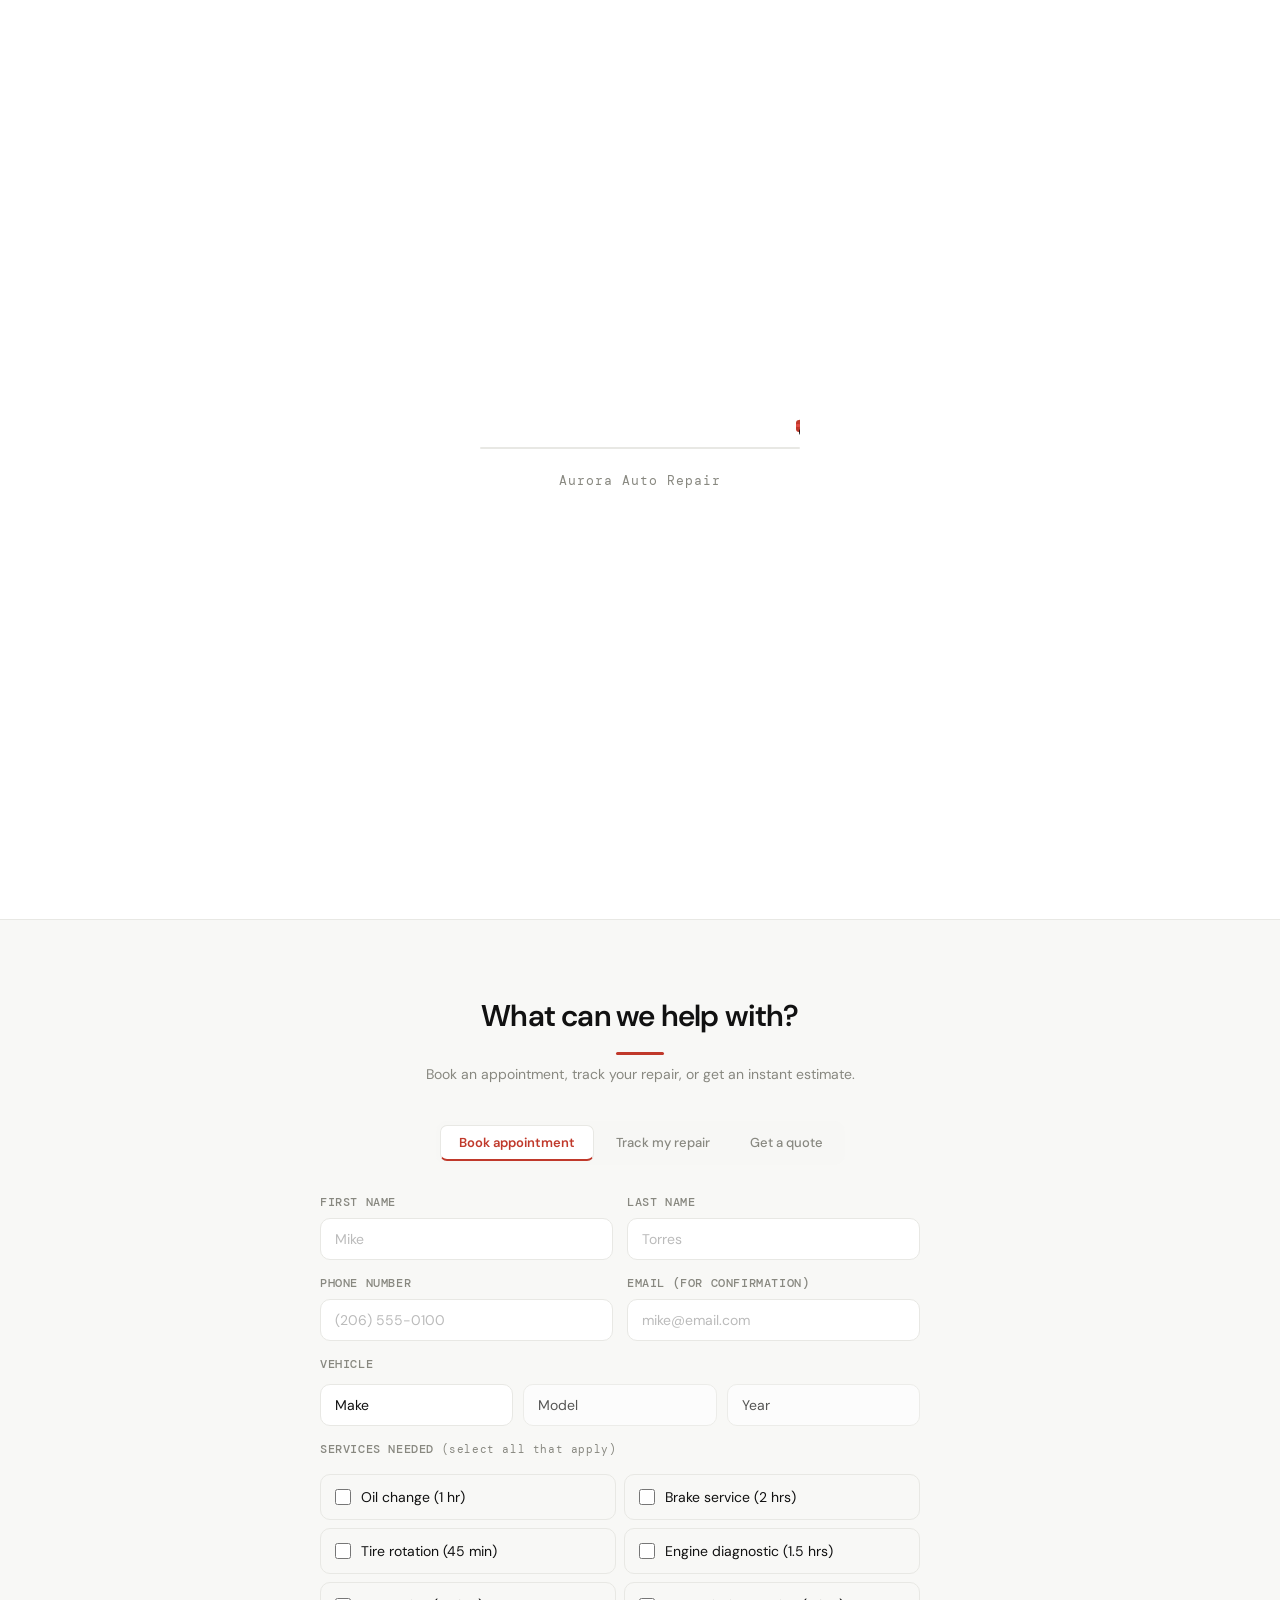
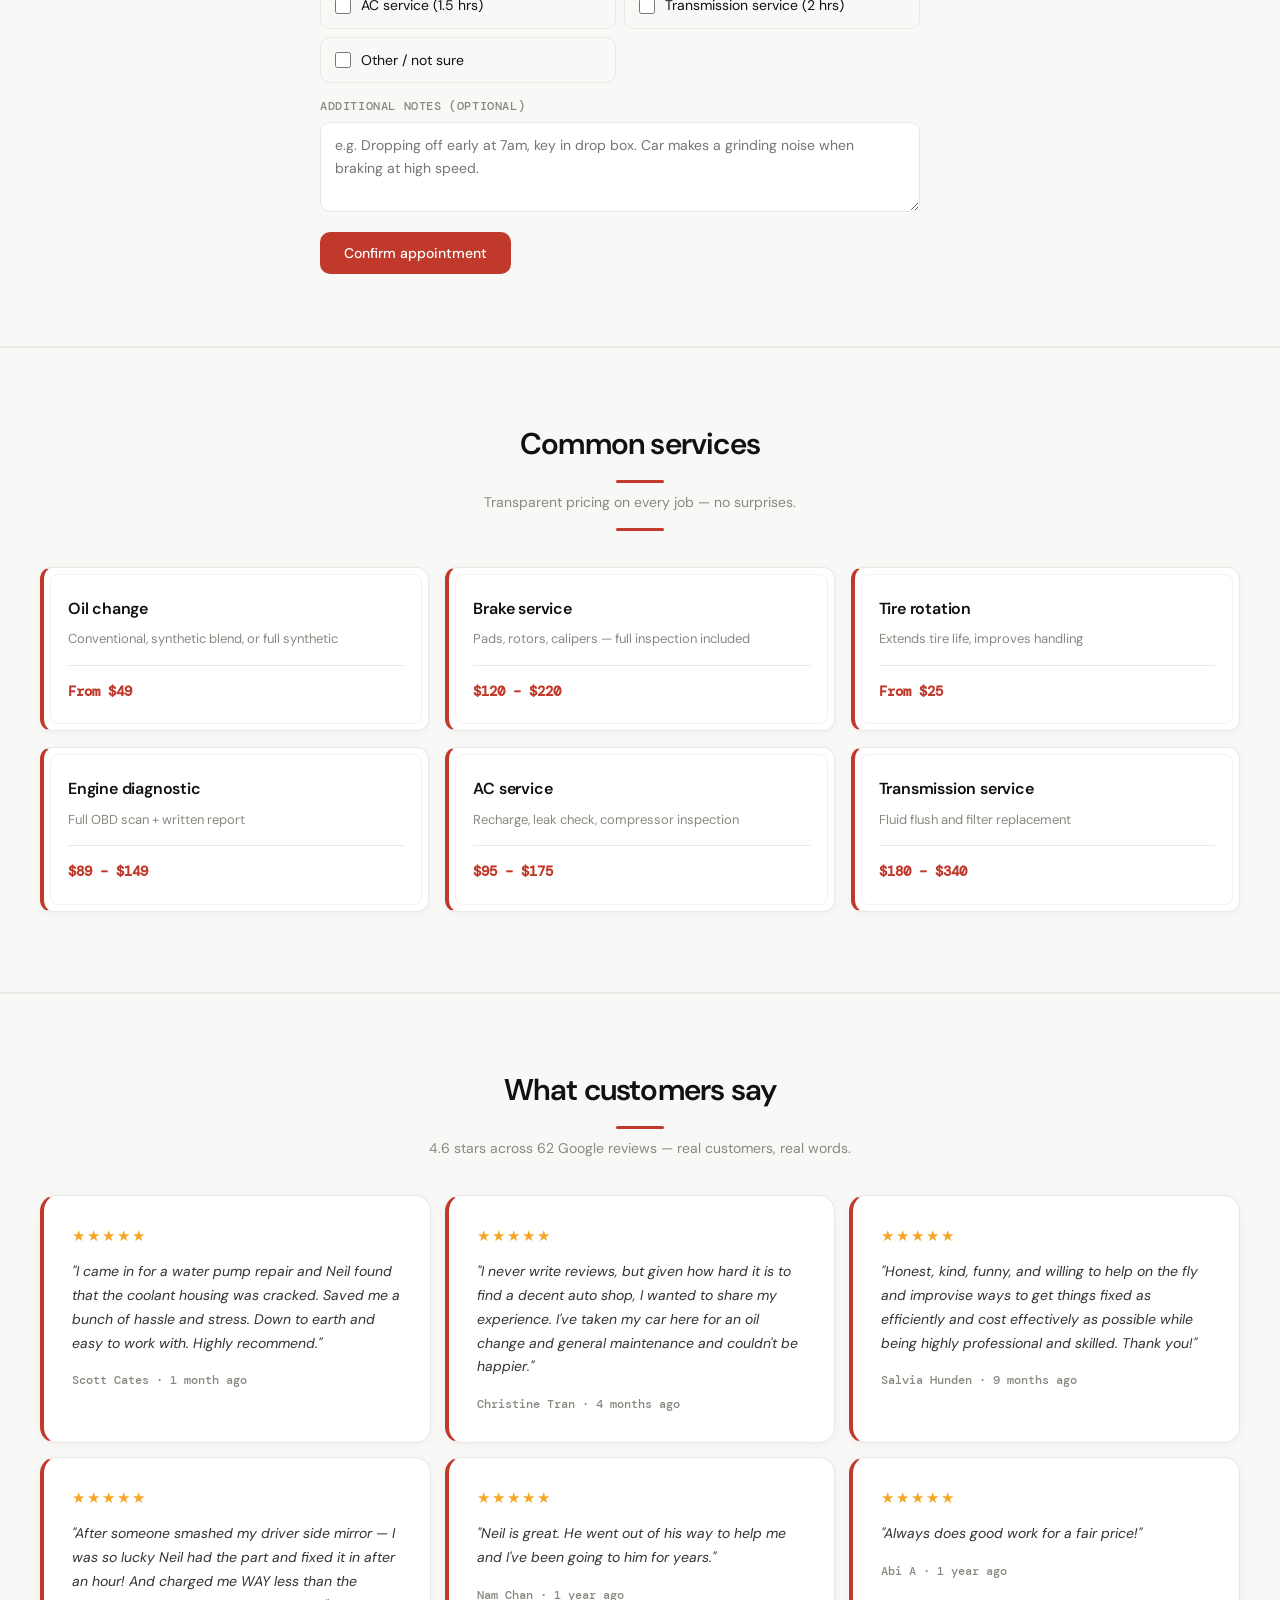
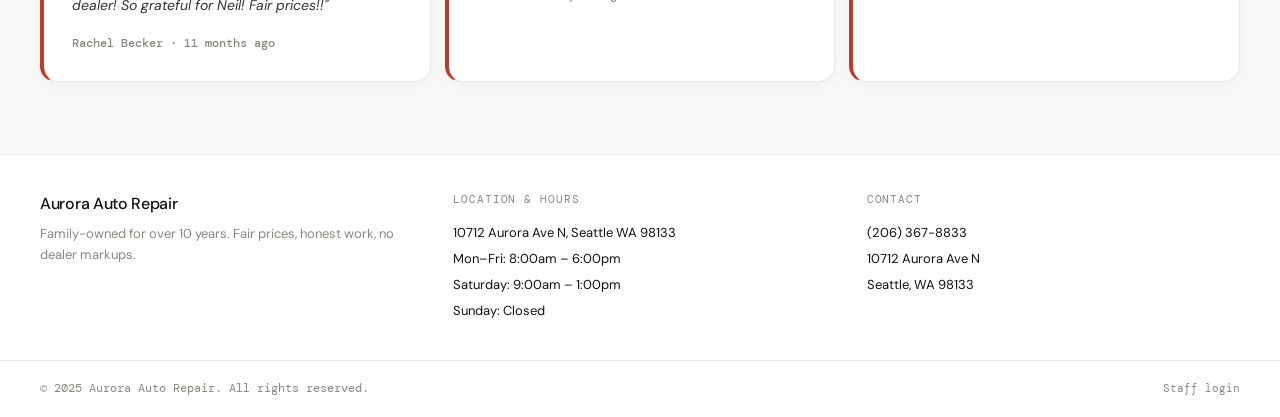
==== index.html @ 3143d717 "Update index.html" ====
<!DOCTYPE html>
<html lang="en">
<head>
<meta charset="UTF-8">
<meta name="viewport" content="width=device-width, initial-scale=1.0">
<title>Aurora Auto Repair — Seattle</title>
<link href="https://fonts.googleapis.com/css2?family=DM+Sans:wght@300;400;500&family=DM+Mono:wght@400;500&display=swap" rel="stylesheet">
<script src="https://cdn.jsdelivr.net/npm/@supabase/supabase-js@2"></script>
<style>
  :root {
    --accent: #111111;
    --accent-red: #c0392b;
    --white: #ffffff;
    --off: #f7f7f5;
    --border: #e8e8e4;
    --muted: #888880;
    --text: #111111;
    --radius: 10px;
    --radius-lg: 16px;
    --font-main: 'DM Sans', sans-serif;
    --font-mono: 'DM Mono', monospace;
  }

  /* PAGE LOADER */
  #page-loader { position: fixed; inset: 0; background: #fff; z-index: 9999; display: flex; flex-direction: column; align-items: center; justify-content: center; transition: opacity 0.4s ease; }
  #page-loader.hidden { opacity: 0; pointer-events: none; }
  .loader-road { width: 280px; height: 3px; background: #e8e8e4; border-radius: 2px; position: relative; overflow: hidden; margin-bottom: 20px; }
  .loader-road::after { content: ''; position: absolute; top: 0; left: -100%; width: 60%; height: 100%; background: linear-gradient(90deg, transparent, #111, transparent); animation: road-shine 1.5s ease-in-out infinite; }
  @keyframes road-shine { to { left: 200%; } }
  .loader-car { font-size: 26px; display: block; animation: drive 1s linear forwards; }
  @keyframes drive { 0% { transform: scaleX(-1); left: -30px; } 100% { transform: scaleX(-1); left: 310px; } }
  .loader-text { font-size: 13px; color: var(--muted); font-family: var(--font-mono); letter-spacing: .08em; }
  * { box-sizing: border-box; margin: 0; padding: 0; }
  body { font-family: var(--font-main); background: var(--white); color: var(--text); font-size: 15px; line-height: 1.6; -webkit-font-smoothing: antialiased; }
  a { text-decoration: none; color: inherit; }
  /* TWO-BAR HEADER */
  .topbar-info { background: #1c1c1c; color: rgba(255,255,255,0.85); font-size: 12px; padding: 0 40px; height: 44px; display: flex; align-items: center; position: sticky; top: 0; z-index: 101; }
  .topbar-info-inner { display: flex; align-items: center; gap: 0; width: 100%; }
  .topbar-item { display: flex; align-items: center; gap: 6px; color: rgba(255,255,255,0.8); font-size: 12px; white-space: nowrap; font-weight: 400; letter-spacing: 0.02em; }
  .topbar-item:hover { color: #fff; }
  .topbar-divider { width: 1px; height: 14px; background: rgba(255,255,255,0.2); margin: 0 20px; flex-shrink: 0; }
  nav { position: sticky; top: 44px; z-index: 100; background: var(--white); border-bottom: 1px solid var(--border); padding: 0 40px; display: flex; align-items: center; justify-content: space-between; height: 72px; box-shadow: 0 2px 16px rgba(0,0,0,0.07); }
  nav::after { display: none; }
  .nav-logo { font-size: 18px; font-weight: 700; letter-spacing: -0.5px; }
  .nav-links { display: flex; gap: 28px; list-style: none; }
  .nav-links a { font-size: 14px; color: var(--muted); cursor: pointer; font-weight: 500; }
  .nav-links a:hover { color: var(--accent-red); }
  .nav-phone { font-family: var(--font-mono); font-size: 13px; font-weight: 500; background: var(--off); padding: 8px 16px; border-radius: var(--radius); border: 1px solid var(--border); }
  .nav-hours { display: block !important; }
  .hero { padding: 88px 40px 72px 40px; background: linear-gradient(160deg, #fff 55%, #fdf0ef 100%); display: flex; align-items: center; justify-content: space-between; gap: 48px; overflow: visible; position: relative; }
  .hero-content { max-width: 500px; flex-shrink: 0; padding: 48px 56px 48px 16px; border: 2px solid rgba(192,57,43,0.55); border-radius: 14px; position: relative; z-index: 1; }
  .hero-content::before { content: ''; position: absolute; inset: 10px; border: 1px solid rgba(192,57,43,0.25); border-radius: 8px; pointer-events: none; }

  .hero-media { flex: 1; display: none; border-radius: 0; overflow: hidden; box-shadow: none; position: relative; }
  .hero-media.show { display: block; }
  .hero-media img { width: 100%; height: 420px; object-fit: cover; display: block; }
  .hero-media iframe { width: 100%; height: 420px; border: none; display: block; }
  .slide { display: none; position: relative; }
  .slide.active { display: block; }
  .slide-arrow { position: absolute; top: 50%; transform: translateY(-50%); background: rgba(0,0,0,0.4); color: #fff; border: none; width: 36px; height: 36px; border-radius: 50%; font-size: 16px; cursor: pointer; z-index: 2; display: flex; align-items: center; justify-content: center; transition: background .2s; }
  .slide-arrow:hover { background: rgba(0,0,0,0.7); }
  .slide-arrow.prev { left: 10px; }
  .slide-arrow.next { right: 10px; }
  .slide-dots { position: absolute; bottom: 10px; left: 50%; transform: translateX(-50%); display: flex; gap: 6px; z-index: 2; }
  .slide-dot { width: 8px; height: 8px; border-radius: 50%; background: rgba(255,255,255,0.5); cursor: pointer; border: none; transition: background .2s; }
  .slide-dot.active { background: #fff; }
  .hero-eyebrow { font-family: var(--font-mono); font-size: 12px; color: var(--accent-red); letter-spacing: .08em; text-transform: uppercase; margin-bottom: 20px; display: flex; align-items: center; gap: 8px; }
  .hero-eyebrow::before { content: ''; display: inline-block; width: 20px; height: 2px; background: var(--accent-red); border-radius: 1px; }
  .hero h1 { font-size: clamp(38px, 5vw, 56px); font-weight: 300; line-height: 1.08; letter-spacing: -2px; margin-bottom: 22px; }
  .hero h1 em { font-style: normal; font-weight: 500; }
  .hero p { font-size: 16px; color: var(--muted); margin-bottom: 36px; max-width: 480px; line-height: 1.7; }
  .hero-actions { display: flex; gap: 12px; flex-wrap: wrap; }
  .btn { padding: 12px 24px; border-radius: var(--radius); font-size: 14px; font-weight: 500; cursor: pointer; transition: all 0.15s; font-family: var(--font-main); border: none; }
  /* ── MICRO-ANIMATIONS & QUIRKS ── */

  /* Book button subtle pulse */
  @keyframes btn-pulse { 0%,100%{ box-shadow:0 0 0 0 rgba(192,57,43,0.4); } 50%{ box-shadow:0 0 0 8px rgba(192,57,43,0); } }
  .btn-primary { background: var(--accent-red); color: var(--white); animation: btn-pulse 3s ease-in-out infinite; }
  .btn-primary:hover { background: #a93226; animation: none; box-shadow: 0 4px 16px rgba(192,57,43,0.3); }
  .btn-primary:disabled { background: #999; cursor: not-allowed; animation: none; }

  /* Service checkbox hover bounce */
  @keyframes checkbox-bounce { 0%,100%{ transform:scale(1); } 50%{ transform:scale(1.03); } }
  .svc-check-label:hover { animation: checkbox-bounce 0.3s ease; border-color: #111 !important; }
  .svc-check-label:has(input:checked) { background: #f7f7f5 !important; border-color: #111 !important; font-weight: 500 !important; }

  /* Nav gradient line */
  nav::after { content:''; position:absolute; bottom:0; left:0; right:0; height:2px; background: linear-gradient(90deg, transparent, var(--accent-red), transparent); opacity:0; transition: opacity 0.3s; }
  nav.scrolled::after { opacity: 1; }

  /* Scroll reveal */
  .reveal { opacity:0; transform:translateY(24px); transition: opacity 0.6s ease, transform 0.6s ease; }
  .reveal.visible { opacity:1; transform:translateY(0); }

  /* Step dots animate in */
  .step-dot { transition: background 0.4s ease, border-color 0.4s ease, transform 0.3s ease; }
  .step-dot.active { transform: scale(1.15); }
  .step-dot.done { transform: scale(1); }

  /* Wrench spin on in-repair */
  @keyframes wrench-spin { 0%,100%{ transform:rotate(-20deg); } 50%{ transform:rotate(20deg); } }
  .status-wrench { display:inline-block; animation: wrench-spin 1s ease-in-out infinite; margin-right:4px; }

  /* Slot button hover */
  .slot-btn { padding: 9px 16px; border-radius: var(--radius); font-size: 13px; font-weight: 500; cursor: pointer; border: 1px solid var(--border); background: var(--white); color: var(--text); transition: all .15s; font-family: var(--font-main); }
  .slot-btn:hover { border-color: var(--accent-red); color: var(--accent-red); transform: translateY(-1px); }
  .slot-btn.selected { background: var(--accent-red); color: var(--white); border-color: var(--accent-red); }
  .btn-secondary { background: var(--white); color: var(--text); border: 1px solid var(--border); }
  .btn-secondary:hover { background: var(--off); }
  .trust-bar { background: var(--accent-red); display: grid; grid-template-columns: repeat(4, 1fr); }
  .trust-item { padding: 32px 40px; border-right: 1px solid rgba(255,255,255,0.15); }
  .trust-item:last-child { border-right: none; }
  .trust-num { font-size: 32px; font-weight: 700; letter-spacing: -1px; color: #fff; }
  .trust-label { font-size: 12px; color: rgba(255,255,255,0.7); margin-top: 4px; text-transform: uppercase; letter-spacing: 0.06em; font-weight: 500; }
  .tools-section { padding: 72px 40px; display: flex; flex-direction: column; align-items: center; background: #f8f8f6; border-top: 1px solid var(--border); border-bottom: 1px solid var(--border); }
  .section-header { margin-bottom: 36px; text-align: center; width: 100%; }
  .section-header h2::after { content: ''; display: block; width: 48px; height: 3px; background: var(--accent-red); border-radius: 2px; margin: 12px auto 0; }
  .section-header h2 { font-size: 30px; font-weight: 600; letter-spacing: -0.8px; margin-bottom: 8px; }
  .section-header p { font-size: 14px; color: var(--muted); }
  .tab-nav { display: flex; gap: 4px; margin-bottom: 28px; background: var(--off); padding: 4px; border-radius: var(--radius); width: fit-content; margin-left: auto; margin-right: auto; }
  .tab-btn { padding: 8px 18px; border-radius: 7px; font-size: 13px; font-weight: 500; cursor: pointer; border: none; background: transparent; color: var(--muted); font-family: var(--font-main); }
  .tab-btn.active { background: var(--white); color: var(--accent-red); border: 1px solid var(--border); border-bottom: 2px solid var(--accent-red); font-weight: 600; }
  .slot-btn.selected { background: var(--accent-red); color: var(--white); border-color: var(--accent-red); }
  .tab-panel { display: none; width: 100%; max-width: 640px; }
  .tab-panel.active { display: block; width: 100%; max-width: 640px; }
  .form-grid { display: grid; grid-template-columns: 1fr 1fr; gap: 14px; max-width: 600px; }
  .field { display: flex; flex-direction: column; gap: 6px; }
  .field label { font-size: 12px; font-weight: 500; color: var(--muted); text-transform: uppercase; letter-spacing: .05em; font-family: var(--font-mono); }
  .field input, .field select { padding: 11px 14px; border: 1px solid var(--border); border-radius: var(--radius); font-size: 14px; color: var(--text); background: var(--white); font-family: var(--font-main); width: 100%; appearance: none; }
  .field input:focus, .field select:focus { outline: none; border-color: var(--accent); }
  .field input::placeholder { color: #bbb; }
  .svc-check-label { font-size: 14px !important; font-weight: 400 !important; color: var(--text) !important; text-transform: none !important; letter-spacing: 0 !important; font-family: var(--font-main) !important; display: flex !important; align-items: center !important; gap: 10px !important; padding: 11px 14px !important; border: 1px solid var(--border) !important; border-radius: var(--radius) !important; cursor: pointer !important; }
  .svc-check-label input[type="checkbox"] { width: 16px !important; height: 16px !important; flex-shrink: 0 !important; cursor: pointer !important; appearance: auto !important; }
  #svc-checkboxes input[type="checkbox"] { width: 16px !important; height: 16px !important; min-width: 16px !important; padding: 0 !important; border: 1px solid #999 !important; border-radius: 3px !important; appearance: auto !important; -webkit-appearance: auto !important; }
  .msg { display: none; margin-top: 16px; padding: 14px 18px; border-radius: var(--radius); font-size: 14px; }
  .msg.show { display: block; }
  .msg-success { background: #f0faf4; border: 1px solid #b8e8c8; color: #1a6b3a; }
  .msg-error { background: #fff0f0; border: 1px solid #f5c0c0; color: #8b1a1a; }
  .status-search { display: flex; gap: 10px; max-width: 480px; margin-bottom: 24px; }
  .status-search input { flex: 1; padding: 11px 14px; border: 1px solid var(--border); border-radius: var(--radius); font-size: 14px; color: var(--text); background: var(--white); font-family: var(--font-main); }
  .status-search input:focus { outline: none; border-color: var(--accent); }
  .status-search button { padding: 11px 22px; background: var(--accent); color: var(--white); border: none; border-radius: var(--radius); font-size: 14px; font-weight: 500; cursor: pointer; font-family: var(--font-main); white-space: nowrap; }
  .status-card { display: none; border: 1px solid var(--border); border-radius: var(--radius-lg); padding: 24px; max-width: 560px; }
  .status-card.show { display: block; }
  .status-vehicle { display: flex; justify-content: space-between; align-items: flex-start; margin-bottom: 28px; }
  .status-vehicle-name { font-size: 16px; font-weight: 500; }
  .status-vehicle-sub { font-size: 13px; color: var(--muted); margin-top: 2px; }
  .status-badge { font-family: var(--font-mono); font-size: 11px; padding: 5px 10px; border-radius: 6px; background: #fff8e1; color: #8a6000; border: 1px solid #f0d070; font-weight: 500; text-transform: capitalize; }
  .status-badge.ready { background: #f0faf4; color: #1a6b3a; border-color: #b8e8c8; }
  @keyframes pulse-green { 0%,100%{ box-shadow: 0 0 0 0 rgba(34,197,94,0.4); } 50%{ box-shadow: 0 0 0 12px rgba(34,197,94,0); } }
  .ready-banner { display: none; margin-top: 20px; background: #16a34a; color: #fff; border-radius: var(--radius-lg); padding: 22px 24px; text-align: center; animation: pulse-green 2s ease-in-out infinite; }
  .ready-banner.show { display: block; }
  .ready-banner-title { font-size: 22px; font-weight: 500; letter-spacing: -0.3px; margin-bottom: 6px; }
  .ready-banner-sub { font-size: 14px; opacity: 0.85; margin-bottom: 16px; }
  .ready-banner-phone { display: inline-block; background: #fff; color: #16a34a; font-weight: 500; font-size: 15px; padding: 10px 24px; border-radius: var(--radius); font-family: var(--font-mono); }
  .progress-steps { display: flex; align-items: flex-start; margin-bottom: 24px; position: relative; }
  .progress-steps::before { content: ''; position: absolute; top: 14px; left: 14px; right: 14px; height: 1px; background: var(--border); }
  .progress-fill { position: absolute; top: 14px; left: 14px; height: 1px; background: var(--accent); transition: width 0.5s ease; }
  .step { flex: 1; text-align: center; position: relative; z-index: 1; }
  .step-dot { width: 28px; height: 28px; border-radius: 50%; margin: 0 auto 8px; display: flex; align-items: center; justify-content: center; font-size: 11px; background: var(--white); border: 1px solid var(--border); color: var(--muted); }
  .step-dot.done { background: var(--accent); border-color: var(--accent); color: var(--white); }
  .step-dot.active { background: var(--white); border: 2px solid var(--accent); color: var(--accent); font-weight: 700; }
  .step-label { font-size: 12px; color: var(--muted); }
  .step-label.active { color: var(--text); font-weight: 500; }
  .step-label.done { color: var(--text); }
  .status-note { background: var(--off); border-radius: var(--radius); padding: 14px 16px; font-size: 13px; color: var(--muted); line-height: 1.6; }
  .status-note strong { color: var(--text); }
  .status-not-found { display: none; font-size: 14px; color: var(--muted); padding: 16px 0; }
  .status-not-found.show { display: block; }
  .slot-btn { padding: 9px 16px; border-radius: var(--radius); font-size: 13px; font-weight: 500; cursor: pointer; border: 1px solid var(--border); background: var(--white); color: var(--text); transition: all .15s; font-family: var(--font-main); }
  .slot-btn:hover { background: var(--off); border-color: var(--accent); }
  .slot-btn.selected { background: var(--accent); color: var(--white); border-color: var(--accent); }
  .quote-form { display: grid; grid-template-columns: 1fr 1fr 1fr; gap: 14px; max-width: 600px; margin-bottom: 20px; }
  .quote-result { display: none; border: 1px solid var(--border); border-radius: var(--radius-lg); padding: 24px; max-width: 480px; margin-top: 8px; }
  .quote-result.show { display: block; }
  .quote-price { font-size: 36px; font-weight: 300; letter-spacing: -1px; margin-bottom: 6px; }
  .quote-detail { font-size: 13px; color: var(--muted); margin-bottom: 16px; }
  .quote-fine { font-size: 12px; color: var(--muted); border-top: 1px solid var(--border); padding-top: 14px; font-family: var(--font-mono); }
  .services-section { padding: 72px 40px 80px; background: #f8f8f6; border-top: 1px solid var(--border); border-bottom: 1px solid var(--border); }
  .services-grid { display: grid; grid-template-columns: repeat(3, 1fr); gap: 16px; margin-top: 32px; background: transparent; }
  .service-card { background: var(--white); border: 1px solid var(--border); border-left: 4px solid var(--accent-red); border-radius: 12px; padding: 28px 24px; transition: all 0.2s; position: relative; overflow: hidden; box-shadow: 0 2px 8px rgba(0,0,0,0.04); }
  .service-card::after { content: ''; position: absolute; inset: 6px; border: 1px solid rgba(192,57,43,0.08); border-radius: 8px; pointer-events: none; }
  .service-card:hover { border-left-color: var(--accent-red); box-shadow: 0 6px 24px rgba(0,0,0,0.08); transform: translateY(-2px); }

  .service-name { font-size: 16px; font-weight: 600; margin-bottom: 8px; color: var(--text); letter-spacing: -0.2px; }
  .service-desc { font-size: 13px; color: var(--muted); margin-bottom: 16px; line-height: 1.5; }
  .service-price { font-family: var(--font-mono); font-size: 14px; font-weight: 600; color: var(--accent-red); border-top: 1px solid var(--border); padding-top: 14px; margin-top: 4px; display: block; }
  .reviews-section { padding: 72px 40px; background: #f8f8f6; border-top: 1px solid var(--border); }
  .reviews-grid { display: grid; grid-template-columns: repeat(3, 1fr); gap: 14px; margin-top: 28px; }
  .review-card { border: 1px solid var(--border); border-left: 4px solid var(--accent-red); border-radius: var(--radius-lg); padding: 28px; background: var(--white); box-shadow: 0 2px 12px rgba(0,0,0,0.04); transition: box-shadow 0.2s, transform 0.2s; }
  .review-stars { color: #f5a623; font-size: 15px; margin-bottom: 12px; letter-spacing: 2px; }
  .review-text { font-size: 14px; line-height: 1.7; margin-bottom: 16px; color: #333; font-style: italic; }
  .review-author { font-size: 12px; color: var(--muted); font-family: var(--font-mono); font-weight: 500; }
  footer { border-top: 1px solid var(--border); padding: 36px 40px; display: grid; grid-template-columns: 1fr 1fr 1fr; gap: 40px; }
  .footer-brand { font-size: 16px; font-weight: 500; letter-spacing: -0.3px; margin-bottom: 8px; }
  .footer-tagline { font-size: 13px; color: var(--muted); line-height: 1.6; }
  .footer-heading { font-family: var(--font-mono); font-size: 11px; text-transform: uppercase; letter-spacing: .08em; color: var(--muted); margin-bottom: 12px; }
  .footer-info { font-size: 13px; line-height: 2; }
  .footer-bottom { border-top: 1px solid var(--border); padding: 18px 40px; display: flex; justify-content: space-between; }
  .footer-bottom-text { font-size: 12px; color: var(--muted); font-family: var(--font-mono); }
  @media (max-width: 768px) {
    .topbar-info { display: none; }
    nav { top: 0; padding: 0 16px; height: 60px; }
    .nav-links { display: none; }
    .nav-phone { font-size: 12px; padding: 6px 12px; }
    .hero { padding: 40px 16px 32px; grid-template-columns: 1fr; }
    .hero-media { display: none !important; }
    .nav-hours { display: none !important; }
    .hero h1 { font-size: 32px; letter-spacing: -1px; }
    .hero p { font-size: 15px; }
    .hero-actions { flex-direction: column; }
    .hero-actions .btn { width: 100%; text-align: center; padding: 14px; font-size: 15px; }
    .trust-bar { grid-template-columns: repeat(2, 1fr); }
    .trust-item { padding: 16px; }
    .trust-num { font-size: 22px; }
    .tools-section { padding: 32px 16px; }
    .section-header h2 { font-size: 22px; }
    .tab-nav { width: 100%; justify-content: stretch; }
    .tab-btn { flex: 1; text-align: center; padding: 8px 8px; font-size: 12px; }
    .form-grid { grid-template-columns: 1fr; }
    .quote-form { grid-template-columns: 1fr; }
    #svc-checkboxes { grid-template-columns: 1fr !important; }
    .svc-check-label { font-size: 15px !important; padding: 13px 14px !important; }
    #slots-grid { gap: 6px; }
    .slot-btn { padding: 10px 14px; font-size: 13px; }
    .services-section, .reviews-section { padding: 0 16px 40px; }
    .services-grid { grid-template-columns: 1fr; }
    .service-card { padding: 18px; }
    .reviews-grid { grid-template-columns: 1fr; }
    footer { padding: 32px 16px; grid-template-columns: 1fr; gap: 24px; }
    .footer-bottom { padding: 14px 16px; flex-direction: column; gap: 6px; text-align: center; }
    .quote-result { padding: 16px; }
    .status-search { flex-direction: column; }
    .status-search input, .status-search button { width: 100%; }
    .btn { padding: 13px 20px; font-size: 14px; }
    #ann-banner > div { padding: 10px 16px !important; font-size: 13px !important; flex-wrap: wrap; }
  }
  @media (max-width: 400px) {
    .hero h1 { font-size: 28px; }
    .trust-bar { grid-template-columns: 1fr 1fr; }
    .tab-btn { font-size: 11px; padding: 7px 6px; }
  }
</style>
</head>
<body>

<!-- PAGE LOADER -->
<div id="page-loader">
  <div style="width:320px;position:relative;height:48px;overflow:hidden">
    <span class="loader-car" style="position:absolute;bottom:8px;left:0">
      <svg id="loader-car-svg" width="44" height="24" viewBox="0 0 44 24" fill="none" xmlns="http://www.w3.org/2000/svg" style="transform:scaleX(-1)">
        <rect x="6" y="8" width="32" height="12" rx="3" fill="#c0392b"/>
        <path d="M10 8 L14 2 L30 2 L34 8" fill="#c0392b" stroke="#a93226" stroke-width="1"/>
        <circle cx="13" cy="20" r="4" fill="#111"/>
        <circle cx="13" cy="20" r="2" fill="#555"/>
        <circle cx="31" cy="20" r="4" fill="#111"/>
        <circle cx="31" cy="20" r="2" fill="#555"/>
        <rect x="26" y="3" width="6" height="5" rx="1" fill="#90caf9" opacity="0.8"/>
        <rect x="12" y="3" width="12" height="5" rx="1" fill="#90caf9" opacity="0.8"/>
        <rect x="34" y="12" width="4" height="3" rx="1" fill="#ffd54f"/>
        <rect x="6" y="12" width="4" height="3" rx="1" fill="#ef5350" opacity="0.7"/>
      </svg>
    </span>
    <div style="position:absolute;bottom:8px;left:0;right:0;height:2px;background:#e8e8e4;border-radius:2px"></div>
  </div>
  <div class="loader-text" style="margin-top:14px;text-align:center">Aurora Auto Repair</div>
</div>

<!-- TOP BAR -->
<div class="topbar-info">
  <div class="topbar-info-inner">
    <a href="tel:2063678833" class="topbar-item">
      <svg width="14" height="14" viewBox="0 0 24 24" fill="none" stroke="currentColor" stroke-width="2"><path d="M22 16.92v3a2 2 0 01-2.18 2 19.79 19.79 0 01-8.63-3.07A19.5 19.5 0 013.07 10.8 19.79 19.79 0 01.0 2.18 2 2 0 012 0h3a2 2 0 012 1.72 12.84 12.84 0 00.7 2.81 2 2 0 01-.45 2.11L6.09 7.91a16 16 0 006 6l1.27-1.27a2 2 0 012.11-.45 12.84 12.84 0 002.81.7A2 2 0 0122 14.92z"/></svg>
      (206) 367-8833
    </a>
    <span class="topbar-divider"></span>
    <span class="topbar-item">
      <svg width="14" height="14" viewBox="0 0 24 24" fill="none" stroke="currentColor" stroke-width="2"><path d="M21 10c0 7-9 13-9 13s-9-6-9-13a9 9 0 0118 0z"/><circle cx="12" cy="10" r="3"/></svg>
      10712 Aurora Ave N, Seattle, WA 98133
    </span>
    <span class="topbar-divider"></span>
    <span class="topbar-item" id="nav-hours">
      <svg width="14" height="14" viewBox="0 0 24 24" fill="none" stroke="currentColor" stroke-width="2"><circle cx="12" cy="12" r="10"/><polyline points="12 6 12 12 16 14"/></svg>
      Mon–Fri 9am–5:30pm · Sat 10am–1pm
    </span>
  </div>
</div>

<!-- MAIN NAV -->
<nav>
  <div class="nav-logo" style="display:flex;align-items:center;gap:8px">
    <svg width="22" height="14" viewBox="0 0 44 24" fill="none" xmlns="http://www.w3.org/2000/svg" style="transform:scaleX(-1)">
      <rect x="6" y="8" width="32" height="12" rx="3" fill="#c0392b"/>
      <path d="M10 8 L14 2 L30 2 L34 8" fill="#c0392b" stroke="#a93226" stroke-width="1"/>
      <circle cx="13" cy="20" r="4" fill="#111"/>
      <circle cx="13" cy="20" r="2" fill="#555"/>
      <circle cx="31" cy="20" r="4" fill="#111"/>
      <circle cx="31" cy="20" r="2" fill="#555"/>
      <rect x="26" y="3" width="6" height="5" rx="1" fill="#90caf9" opacity="0.8"/>
      <rect x="12" y="3" width="12" height="5" rx="1" fill="#90caf9" opacity="0.8"/>
      <rect x="34" y="12" width="4" height="3" rx="1" fill="#ffd54f"/>
      <rect x="6" y="12" width="4" height="3" rx="1" fill="#ef5350" opacity="0.7"/>
    </svg>
    Aurora Auto Repair
  </div>
  <ul class="nav-links">
    <li><a href="#services">Services</a></li>
    <li><a href="#reviews">Reviews</a></li>
    <li><a href="#tools">Contact</a></li>
  </ul>
  <div style="display:flex;align-items:center;gap:10px">
    <button class="btn btn-secondary" style="padding:9px 18px;font-size:13px" onclick="openTab('status');document.getElementById('tools').scrollIntoView({behavior:'smooth'})">Track my repair</button>
    <button class="btn btn-primary" style="padding:9px 18px;font-size:13px;animation:none" onclick="openTab('book');document.getElementById('tools').scrollIntoView({behavior:'smooth'})">Book appointment</button>
  </div>
</nav>

<div id="ann-banner" style="display:none"></div>

<section class="hero" style="position:relative">
<div style="position:absolute;bottom:0;left:0;right:0;top:0;overflow:hidden;pointer-events:none;z-index:0">
  <svg width="100%" height="100%" viewBox="0 0 1200 520" preserveAspectRatio="xMidYMax meet" xmlns="http://www.w3.org/2000/svg" style="position:absolute;bottom:0;left:0;width:100%;height:100%">
    <style>
      .sf{fill:rgba(192,57,43,0.05);stroke:rgba(192,57,43,0.16);stroke-width:1}
      .sl{fill:none;stroke:rgba(192,57,43,0.16);stroke-width:1}
      .sd{fill:none;stroke:rgba(192,57,43,0.1);stroke-width:0.6}
      .sw{fill:rgba(192,57,43,0.1);stroke:none}
      .sm{fill:rgba(192,57,43,0.03);stroke:rgba(192,57,43,0.08);stroke-width:0.8}
      .wa{fill:none;stroke:rgba(192,57,43,0.06);stroke-width:0.7}
      .nc{fill:rgba(192,57,43,0.06);stroke:rgba(192,57,43,0.28);stroke-width:1.1}
      .nl{fill:none;stroke:rgba(192,57,43,0.28);stroke-width:1.1}
      .nd{fill:none;stroke:rgba(192,57,43,0.18);stroke-width:0.7}
      .nw{fill:rgba(192,57,43,0.18);stroke:none}
    </style>

    <!-- Mt Rainier -->
    <polygon class="sm" points="30,420 110,280 190,420"/>
    <polygon class="sm" points="55,420 110,305 165,420"/>

    <!-- Water lines -->
    <path class="wa" d="M0,460 Q300,453 600,460 Q900,467 1200,460"/>
    <path class="wa" d="M0,472 Q300,465 600,472 Q900,479 1200,472"/>
    <path class="wa" d="M0,484 Q300,477 600,484 Q900,491 1200,484"/>

    <!-- LEFT SKYLINE -->
    <rect class="sf" x="20"  y="360" width="38" height="100"/>
    <rect class="sf" x="62"  y="330" width="48" height="130"/>
    <rect class="sf" x="115" y="310" width="52" height="150"/>
    <rect class="sf" x="172" y="290" width="44" height="170"/>
    <rect class="sf" x="220" y="265" width="58" height="195"/>
    <rect class="sf" x="228" y="253" width="42" height="16"/>
    <line class="sl" x1="249" y1="253" x2="249" y2="215"/>
    <rect class="sf" x="283" y="278" width="48" height="182"/>
    <rect class="sf" x="335" y="295" width="44" height="165"/>
    <rect class="sf" x="384" y="275" width="52" height="185"/>
    <rect class="sf" x="392" y="263" width="36" height="15"/>
    <line class="sl" x1="410" y1="263" x2="410" y2="230"/>
    <rect class="sf" x="440" y="298" width="40" height="162"/>
    <rect class="sf" x="484" y="310" width="35" height="150"/>
    <!-- left windows -->
    <rect class="sw" x="70"  y="342" width="5" height="3"/>
    <rect class="sw" x="81"  y="342" width="5" height="3"/>
    <rect class="sw" x="70"  y="353" width="5" height="3"/>
    <rect class="sw" x="81"  y="353" width="5" height="3"/>
    <rect class="sw" x="123" y="322" width="5" height="3"/>
    <rect class="sw" x="135" y="322" width="5" height="3"/>
    <rect class="sw" x="147" y="322" width="5" height="3"/>
    <rect class="sw" x="123" y="334" width="5" height="3"/>
    <rect class="sw" x="135" y="334" width="5" height="3"/>
    <rect class="sw" x="147" y="334" width="5" height="3"/>
    <rect class="sw" x="228" y="277" width="5" height="3"/>
    <rect class="sw" x="240" y="277" width="5" height="3"/>
    <rect class="sw" x="252" y="277" width="5" height="3"/>
    <rect class="sw" x="264" y="277" width="5" height="3"/>
    <rect class="sw" x="228" y="289" width="5" height="3"/>
    <rect class="sw" x="240" y="289" width="5" height="3"/>
    <rect class="sw" x="252" y="289" width="5" height="3"/>
    <rect class="sw" x="264" y="289" width="5" height="3"/>
    <rect class="sw" x="392" y="288" width="5" height="3"/>
    <rect class="sw" x="404" y="288" width="5" height="3"/>
    <rect class="sw" x="416" y="288" width="5" height="3"/>
    <rect class="sw" x="428" y="288" width="5" height="3"/>
    <rect class="sw" x="392" y="300" width="5" height="3"/>
    <rect class="sw" x="404" y="300" width="5" height="3"/>
    <rect class="sw" x="416" y="300" width="5" height="3"/>
    <rect class="sw" x="428" y="300" width="5" height="3"/>

    <!-- ===== SPACE NEEDLE CENTERED ===== -->
    <!-- Spire -->
    <line class="nl" x1="600" y1="40" x2="600" y2="158" stroke-width="1.8"/>
    <line class="nd" x1="595" y1="72" x2="605" y2="72"/>
    <line class="nd" x1="595" y1="72" x2="605" y2="72"/>
    <line class="nd" x1="594" y1="86" x2="606" y2="86"/>
    <line class="nd" x1="593" y1="100" x2="607" y2="100"/>
    <!-- Shaft top -->
    <rect class="nc" x="596" y="145" width="8" height="90"/>
    <!-- Saucer top surface -->
    <path class="nc" d="M538,232 L538,238 Q550,228 600,225 Q650,228 662,238 L662,232 Q650,222 600,219 Q550,222 538,232 Z"/>
    <!-- Main saucer rim - wide disc -->
    <path class="nc" d="M518,238 Q525,230 600,226 Q675,230 682,238 Q678,250 600,254 Q522,250 518,238 Z"/>
    <!-- Saucer underbelly -->
    <path class="nc" d="M522,248 Q530,262 600,266 Q670,262 678,248 Q670,258 600,262 Q530,258 522,248 Z"/>
    <!-- Restaurant deck -->
    <path class="nc" d="M554,260 Q562,270 600,273 Q638,270 646,260 Q638,268 600,271 Q562,268 554,260 Z"/>
    <!-- Windows -->
    <rect class="nw" x="526" y="240" width="6" height="4" rx="1"/>
    <rect class="nw" x="537" y="236" width="6" height="4" rx="1"/>
    <rect class="nw" x="549" y="233" width="6" height="4" rx="1"/>
    <rect class="nw" x="561" y="231" width="6" height="4" rx="1"/>
    <rect class="nw" x="573" y="229" width="6" height="4" rx="1"/>
    <rect class="nw" x="585" y="229" width="6" height="4" rx="1"/>
    <rect class="nw" x="597" y="229" width="6" height="4" rx="1"/>
    <rect class="nw" x="609" y="229" width="6" height="4" rx="1"/>
    <rect class="nw" x="621" y="229" width="6" height="4" rx="1"/>
    <rect class="nw" x="633" y="231" width="6" height="4" rx="1"/>
    <rect class="nw" x="645" y="233" width="6" height="4" rx="1"/>
    <rect class="nw" x="657" y="236" width="6" height="4" rx="1"/>
    <rect class="nw" x="668" y="240" width="6" height="4" rx="1"/>
    <!-- Shaft below saucer -->
    <rect class="nc" x="596" y="268" width="8" height="122"/>
    <!-- Leg collar -->
    <rect class="nc" x="582" y="383" width="36" height="12" rx="2"/>
    <!-- Three legs -->
    <path class="nl" d="M586,392 Q568,442 525,520" stroke-width="2"/>
    <path class="nl" d="M614,392 Q632,442 675,520" stroke-width="2"/>
    <path class="nl" d="M600,392 L600,520" stroke-width="2"/>
    <!-- Bracing -->
    <line class="nd" x1="529" y1="510" x2="671" y2="510"/>
    <line class="nd" x1="536" y1="494" x2="664" y2="494"/>
    <line class="nd" x1="545" y1="476" x2="655" y2="476"/>
    <line class="nd" x1="554" y1="456" x2="646" y2="456"/>
    <line class="nd" x1="563" y1="438" x2="637" y2="438"/>
    <line class="nd" x1="570" y1="422" x2="630" y2="422"/>
    <line class="nd" x1="576" y1="408" x2="624" y2="408"/>
    <!-- Base -->
    <line class="nl" x1="512" y1="520" x2="688" y2="520"/>

    <!-- RIGHT SKYLINE -->
    <rect class="sf" x="718"  y="298" width="40" height="162"/>
    <rect class="sf" x="762"  y="275" width="52" height="185"/>
    <rect class="sf" x="770"  y="263" width="36" height="15"/>
    <line class="sl" x1="788" y1="263" x2="788" y2="228"/>
    <rect class="sf" x="818"  y="250" width="62" height="210"/>
    <rect class="sf" x="826"  y="238" width="46" height="15"/>
    <rect class="sf" x="833"  y="226" width="32" height="14"/>
    <rect class="sf" x="839"  y="214" width="20" height="14"/>
    <line class="sl" x1="849" y1="214" x2="849" y2="175"/>
    <rect class="sf" x="884"  y="268" width="48" height="192"/>
    <rect class="sf" x="936"  y="280" width="55" height="180"/>
    <rect class="sf" x="944"  y="268" width="39" height="15"/>
    <line class="sl" x1="963" y1="268" x2="963" y2="235"/>
    <rect class="sf" x="995"  y="295" width="44" height="165"/>
    <rect class="sf" x="1043" y="305" width="48" height="155"/>
    <rect class="sf" x="1095" y="318" width="42" height="142"/>
    <rect class="sf" x="1142" y="335" width="48" height="125"/>
    <!-- right windows -->
    <rect class="sw" x="770"  y="288" width="5" height="3"/>
    <rect class="sw" x="782"  y="288" width="5" height="3"/>
    <rect class="sw" x="794"  y="288" width="5" height="3"/>
    <rect class="sw" x="770"  y="300" width="5" height="3"/>
    <rect class="sw" x="782"  y="300" width="5" height="3"/>
    <rect class="sw" x="794"  y="300" width="5" height="3"/>
    <rect class="sw" x="826"  y="263" width="5" height="3"/>
    <rect class="sw" x="838"  y="263" width="5" height="3"/>
    <rect class="sw" x="850"  y="263" width="5" height="3"/>
    <rect class="sw" x="862"  y="263" width="5" height="3"/>
    <rect class="sw" x="872"  y="263" width="5" height="3"/>
    <rect class="sw" x="826"  y="275" width="5" height="3"/>
    <rect class="sw" x="838"  y="275" width="5" height="3"/>
    <rect class="sw" x="850"  y="275" width="5" height="3"/>
    <rect class="sw" x="862"  y="275" width="5" height="3"/>
    <rect class="sw" x="872"  y="275" width="5" height="3"/>
    <rect class="sw" x="826"  y="287" width="5" height="3"/>
    <rect class="sw" x="838"  y="287" width="5" height="3"/>
    <rect class="sw" x="850"  y="287" width="5" height="3"/>
    <rect class="sw" x="862"  y="287" width="5" height="3"/>
    <rect class="sw" x="944"  y="293" width="5" height="3"/>
    <rect class="sw" x="956"  y="293" width="5" height="3"/>
    <rect class="sw" x="968"  y="293" width="5" height="3"/>
    <rect class="sw" x="980"  y="293" width="5" height="3"/>
    <rect class="sw" x="944"  y="305" width="5" height="3"/>
    <rect class="sw" x="956"  y="305" width="5" height="3"/>
    <rect class="sw" x="968"  y="305" width="5" height="3"/>
    <rect class="sw" x="980"  y="305" width="5" height="3"/>
    <rect class="sw" x="1051" y="318" width="5" height="3"/>
    <rect class="sw" x="1063" y="318" width="5" height="3"/>
    <rect class="sw" x="1075" y="318" width="5" height="3"/>
    <rect class="sw" x="1051" y="330" width="5" height="3"/>
    <rect class="sw" x="1063" y="330" width="5" height="3"/>
    <rect class="sw" x="1075" y="330" width="5" height="3"/>

    <!-- Ground line -->
    <line style="fill:none;stroke:rgba(192,57,43,0.18);stroke-width:1.3" x1="0" y1="440" x2="1200" y2="440"/>
  </svg>
</div>
  <div class="hero-content">
    <div class="hero-eyebrow" id="hero-eyebrow">Aurora Ave N · Seattle, WA 98133</div>
    <h1>Honest repairs.<br><em>Fair price.</em> Same day.</h1>
    <p>Family-owned for 10+ years. We charge way less than the dealer — and we won't touch your car without calling you first.</p>
    <div class="hero-actions">
      <button class="btn btn-primary" onclick="openTab('book')">Book an appointment</button>
      <button class="btn btn-secondary" onclick="openTab('status')">Track my repair →</button>
    </div>
  </div>
  <div class="hero-media" id="hero-media"></div>
</section>

<div class="trust-bar reveal">
  <div class="trust-item"><div class="trust-num" data-count="4.6" data-suffix="★">4.6★</div><div class="trust-label">62 Google reviews</div></div>
  <div class="trust-item"><div class="trust-num" data-count="10" data-suffix="+ yrs">10+ yrs</div><div class="trust-label">In business</div></div>
  <div class="trust-item"><div class="trust-num">Way less</div><div class="trust-label">Than the dealer</div></div>
  <div class="trust-item"><div class="trust-num">Same day</div><div class="trust-label">Most repairs</div></div>
</div>

<section class="tools-section" id="tools">
  <div class="section-header">
    <h2>What can we help with?</h2>
    <p>Book an appointment, track your repair, or get an instant estimate.</p>
  </div>
  <div class="tab-nav">
    <button class="tab-btn active" onclick="openTab('book')">Book appointment</button>
    <button class="tab-btn" onclick="openTab('status')">Track my repair</button>
    <button class="tab-btn" onclick="openTab('quote')">Get a quote</button>
  </div>

  <div class="tab-panel active" id="tab-book">
    <div id="book-form-wrap">
      <div class="form-grid">
        <div class="field"><label>First name</label><input type="text" id="b-first" placeholder="Mike"></div>
        <div class="field"><label>Last name</label><input type="text" id="b-last" placeholder="Torres"></div>
        <div class="field"><label>Phone number</label><input type="tel" id="b-phone" placeholder="(206) 555-0100"></div>
        <div class="field"><label>Email (for confirmation)</label><input type="email" id="b-email" placeholder="mike@email.com"></div>
        <div class="field" style="grid-column:1/-1">
          <label>Vehicle</label>
          <div style="display:grid;grid-template-columns:1fr 1fr 1fr;gap:10px;margin-top:4px">
            <select id="b-vtype" onchange="onVehicleTypeChange()" style="padding:11px 14px;border:1px solid var(--border);border-radius:var(--radius);font-size:14px;color:var(--text);background:var(--white);font-family:var(--font-main);width:100%">
              <option value="">Make</option>
              <option>Acura</option><option>Audi</option><option>BMW</option><option>Buick</option><option>Cadillac</option><option>Chevrolet</option><option>Chrysler</option><option>Dodge</option><option>Ford</option><option>Genesis</option><option>GMC</option><option>Honda</option><option>Hyundai</option><option>Infiniti</option><option>Jaguar</option><option>Jeep</option><option>Kia</option><option>Land Rover</option><option>Lexus</option><option>Lincoln</option><option>Mazda</option><option>Mercedes-Benz</option><option>Mini</option><option>Mitsubishi</option><option>Nissan</option><option>Porsche</option><option>Ram</option><option>Subaru</option><option>Tesla</option><option>Toyota</option><option>Volkswagen</option><option>Volvo</option><option>Hummer</option><option>Pontiac</option><option>Saturn</option><option>Scion</option><option>Other</option>
            </select>
            <select id="b-vmake" onchange="onVehicleMakeChange()" style="padding:11px 14px;border:1px solid var(--border);border-radius:var(--radius);font-size:14px;color:var(--text);background:var(--white);font-family:var(--font-main);width:100%" disabled>
              <option value="">Model</option>
            </select>
            <select id="b-vyear" style="padding:11px 14px;border:1px solid var(--border);border-radius:var(--radius);font-size:14px;color:var(--text);background:var(--white);font-family:var(--font-main);width:100%" disabled>
              <option value="">Year</option>
            </select>
          </div>
        </div>
        <div class="field" style="grid-column:1/-1">
          <label>Services needed <span style="font-weight:400;text-transform:none;font-size:11px;color:var(--muted)">(select all that apply)</span></label>
          <div id="svc-checkboxes" style="display:grid;grid-template-columns:1fr 1fr;gap:8px;margin-top:8px">
            <label class="svc-check-label">
              <input type="checkbox" value="Oil change" data-duration="60" onchange="onServiceCheck()" class="svc-checkbox"> Oil change (1 hr)
            </label>
            <label class="svc-check-label">
              <input type="checkbox" value="Brake service" data-duration="120" onchange="onServiceCheck()" class="svc-checkbox"> Brake service (2 hrs)
            </label>
            <label class="svc-check-label">
              <input type="checkbox" value="Tire rotation" data-duration="45" onchange="onServiceCheck()" class="svc-checkbox"> Tire rotation (45 min)
            </label>
            <label class="svc-check-label">
              <input type="checkbox" value="Engine diagnostic" data-duration="90" onchange="onServiceCheck()" class="svc-checkbox"> Engine diagnostic (1.5 hrs)
            </label>
            <label class="svc-check-label">
              <input type="checkbox" value="AC service" data-duration="90" onchange="onServiceCheck()" class="svc-checkbox"> AC service (1.5 hrs)
            </label>
            <label class="svc-check-label">
              <input type="checkbox" value="Transmission service" data-duration="120" onchange="onServiceCheck()" class="svc-checkbox"> Transmission service (2 hrs)
            </label>
            <label class="svc-check-label">
              <input type="checkbox" value="Other / not sure" data-duration="60" onchange="onServiceCheck()" class="svc-checkbox"> Other / not sure
            </label>
          </div>
        </div>
      </div>
      <div id="slot-picker" style="display:none;margin-top:20px;max-width:600px">
        <div class="field" style="margin-bottom:14px">
          <label>Select a date</label>
          <input type="date" id="b-date" onchange="loadTimeSlots()" style="max-width:220px">
        </div>
        <div id="slots-wrap" style="display:none">
          <label style="font-size:12px;font-weight:500;color:var(--muted);text-transform:uppercase;letter-spacing:.05em;font-family:var(--font-mono);display:block;margin-bottom:10px">Available times</label>
          <div id="slots-grid" style="display:flex;flex-wrap:wrap;gap:8px"></div>
          <div id="slots-empty" style="display:none;font-size:14px;color:var(--muted);padding:12px 0">No available slots on this day. Please pick another date.</div>
        </div>
        <input type="hidden" id="b-time">
      </div>
      <div style="margin-top:14px;max-width:600px">
        <div class="field">
          <label>Additional notes (optional)</label>
          <textarea id="b-notes" placeholder="e.g. Dropping off early at 7am, key in drop box. Car makes a grinding noise when braking at high speed." style="padding:11px 14px;border:1px solid var(--border);border-radius:var(--radius);font-size:14px;color:var(--text);background:var(--white);font-family:var(--font-main);width:100%;min-height:90px;resize:vertical;line-height:1.6"></textarea>
        </div>
      </div>
      <div style="margin-top:20px">
        <button class="btn btn-primary" onclick="submitBooking()" id="book-btn">Confirm appointment</button>
      </div>
      <div class="msg msg-error" id="book-error">Something went wrong. Please call us at (206) 367-8833.</div>
    </div>
    <div id="book-success-screen" style="display:none;max-width:560px">
      <div style="background:#16a34a;border-radius:var(--radius-lg);padding:32px 28px;text-align:center">
        <div style="width:56px;height:56px;background:rgba(255,255,255,0.2);border-radius:50%;display:flex;align-items:center;justify-content:center;margin:0 auto 16px;font-size:26px">✓</div>
        <div style="font-size:22px;font-weight:500;color:#fff;letter-spacing:-0.3px;margin-bottom:8px">Appointment requested!</div>
        <div style="font-size:14px;color:rgba(255,255,255,0.85);line-height:1.6;margin-bottom:20px">You'll get an email confirmation once Neil reviews your request. We'll see you soon.</div>
        <div id="book-success-details" style="background:rgba(255,255,255,0.15);border-radius:10px;padding:14px 18px;text-align:left;font-size:13px;color:rgba(255,255,255,0.9);line-height:2"></div>
        <button onclick="resetBookingForm()" style="margin-top:20px;background:#fff;color:#16a34a;border:none;padding:10px 24px;border-radius:var(--radius);font-size:14px;font-weight:500;cursor:pointer;font-family:var(--font-main)">Book another appointment</button>
      </div>
    </div>
  </div>

  <div class="tab-panel" id="tab-status">
    <div class="status-search">
      <input type="text" placeholder="Enter your name or ticket number" id="status-input">
      <button onclick="lookupStatus()">Look up</button>
    </div>
    <div class="status-card" id="status-card">
      <div class="status-vehicle">
        <div>
          <div class="status-vehicle-name" id="s-vehicle"></div>
          <div class="status-vehicle-sub" id="s-sub"></div>
        </div>
        <div class="status-badge" id="s-badge"></div>
      </div>
      <div class="progress-steps">
        <div class="progress-fill" id="progress-fill"></div>
        <div class="step"><div class="step-dot" id="dot-1">1</div><div class="step-label" id="lbl-1">Checked in</div></div>
        <div class="step"><div class="step-dot" id="dot-2">2</div><div class="step-label" id="lbl-2">Diagnosing</div></div>
        <div class="step"><div class="step-dot" id="dot-3">3</div><div class="step-label" id="lbl-3">In repair</div></div>
        <div class="step"><div class="step-dot" id="dot-4">4</div><div class="step-label" id="lbl-4">Ready for pickup</div></div>
      </div>
      <div class="status-note" id="s-note"></div>
      <div id="s-photo" style="display:none;margin-top:16px">
        <div style="font-size:12px;font-weight:500;color:var(--muted);text-transform:uppercase;letter-spacing:.05em;margin-bottom:8px">Inspection photo</div>
        <img id="s-photo-img" src="" style="max-width:100%;border-radius:var(--radius);border:1px solid var(--border);cursor:pointer" onclick="window.open(this.src,'_blank')">
        <div id="s-photo-note" style="font-size:13px;color:var(--muted);margin-top:8px;font-style:italic"></div>
        <div style="font-size:12px;color:var(--muted);margin-top:4px">Tap photo to view full size</div>
      </div>
      <div class="ready-banner" id="ready-banner">
        <div class="ready-banner-title">Your car is ready for pickup!</div>
        <div class="ready-banner-sub">Head over when you're ready — we're open and waiting for you.</div>
        <div class="ready-banner-phone">(206) 367-8833</div>
      </div>
    </div>
    <div class="status-not-found" id="status-not-found">No repair found for that name. Try your full name or call us at (206) 367-8833.</div>
  </div>

  <div class="tab-panel" id="tab-quote">
    <div class="quote-form" style="grid-template-columns:1fr 1fr 1fr">
      <div class="field"><label>Make</label>
        <select id="q-make" onchange="onQuoteMakeChange()" style="padding:11px 14px;border:1px solid var(--border);border-radius:var(--radius);font-size:14px;color:var(--text);background:var(--white);font-family:var(--font-main);width:100%">
          <option value="">Select make</option>
          <option>Acura</option><option>Audi</option><option>BMW</option><option>Buick</option><option>Cadillac</option><option>Chevrolet</option><option>Chrysler</option><option>Dodge</option><option>Ford</option><option>Genesis</option><option>GMC</option><option>Honda</option><option>Hummer</option><option>Hyundai</option><option>Infiniti</option><option>Jaguar</option><option>Jeep</option><option>Kia</option><option>Land Rover</option><option>Lexus</option><option>Lincoln</option><option>Mazda</option><option>Mercedes-Benz</option><option>Mini</option><option>Mitsubishi</option><option>Nissan</option><option>Pontiac</option><option>Porsche</option><option>Ram</option><option>Saturn</option><option>Scion</option><option>Subaru</option><option>Tesla</option><option>Toyota</option><option>Volkswagen</option><option>Volvo</option><option>Other</option>
        </select>
      </div>
      <div class="field"><label>Model</label>
        <select id="q-model" onchange="onQuoteModelChange()" style="padding:11px 14px;border:1px solid var(--border);border-radius:var(--radius);font-size:14px;color:var(--text);background:var(--white);font-family:var(--font-main);width:100%" disabled>
          <option value="">Select model</option>
        </select>
      </div>
      <div class="field"><label>Year</label>
        <select id="q-year" style="padding:11px 14px;border:1px solid var(--border);border-radius:var(--radius);font-size:14px;color:var(--text);background:var(--white);font-family:var(--font-main);width:100%" disabled>
          <option value="">Select year</option>
        </select>
      </div>
      <div class="field" style="grid-column:1/-1"><label>Service</label>
        <select id="q-service" style="padding:11px 14px;border:1px solid var(--border);border-radius:var(--radius);font-size:14px;color:var(--text);background:var(--white);font-family:var(--font-main);width:100%">
          <option value="" data-low="" data-high="">Select service</option>
          <option data-low="49" data-high="79">Oil change</option>
          <option data-low="120" data-high="220">Brake service</option>
          <option data-low="25" data-high="45">Tire rotation</option>
          <option data-low="89" data-high="149">Engine diagnostic</option>
          <option data-low="95" data-high="175">AC service</option>
          <option data-low="180" data-high="340">Transmission service</option>
          <option data-low="60" data-high="120">Battery replacement</option>
        </select>
      </div>
    </div>
    <button class="btn btn-primary" onclick="getQuote()">Get estimate</button>
    <div class="quote-result" id="quote-result">
      <div class="quote-price" id="quote-price"></div>
      <div class="quote-detail" id="quote-detail"></div>
      <div class="quote-fine">Estimate based on typical pricing. Final price confirmed after inspection — we call you before any work begins.</div>
      <div style="border-top:1px solid var(--border);margin-top:16px;padding-top:16px">
        <div style="font-size:14px;font-weight:500;margin-bottom:12px">Request this quote — no phone call needed</div>
        <div style="display:grid;grid-template-columns:1fr 1fr;gap:10px;max-width:480px">
          <div class="field"><label>Your name</label><input type="text" id="q-name" placeholder="Mike Torres"></div>
          <div class="field"><label>Phone</label><input type="tel" id="q-phone" placeholder="(206) 555-0100"></div>
          <div class="field" style="grid-column:1/-1"><label>Email</label><input type="email" id="q-email" placeholder="mike@email.com"></div>
          <div class="field" style="grid-column:1/-1"><label>Notes — describe the problem or any concerns</label><textarea id="q-notes" placeholder="e.g. Hear a grinding noise when braking, check engine light is on, leaking fluid..." style="padding:11px 14px;border:1px solid var(--border);border-radius:var(--radius);font-size:14px;color:var(--text);background:var(--white);font-family:var(--font-main);width:100%;min-height:90px;resize:vertical;line-height:1.5"></textarea></div>
        </div>
        <button class="btn btn-primary" onclick="submitQuote()" id="q-submit-btn" style="margin-top:12px">Send quote request</button>
        <div id="q-success" style="display:none;margin-top:12px;padding:12px 16px;background:#f0faf4;border:1px solid #b8e8c8;border-radius:var(--radius);font-size:14px;color:#1a6b3a">Quote request sent! We'll confirm the price and reach out shortly.</div>
        <div id="q-error" style="display:none;margin-top:12px;padding:12px 16px;background:#fff0f0;border:1px solid #f5c0c0;border-radius:var(--radius);font-size:14px;color:#8b1a1a">Something went wrong. Please call us at (206) 367-8833.</div>
      </div>
    </div>
  </div>
</section>

<section class="services-section" id="services">
  <div class="section-header"><h2>Common services</h2><p>Transparent pricing on every job — no surprises.</p><div style="width:48px;height:3px;background:var(--accent-red);border-radius:2px;margin:14px auto 0"></div></div>
  <div class="services-grid" id="services-grid">
    <div class="service-card"><div class="service-name">Oil change</div><div class="service-desc">Conventional, synthetic blend, or full synthetic</div><div class="service-price">From $49</div></div>
    <div class="service-card"><div class="service-name">Brake service</div><div class="service-desc">Pads, rotors, calipers — full inspection included</div><div class="service-price">$120 – $220</div></div>
    <div class="service-card"><div class="service-name">Tire rotation</div><div class="service-desc">Extends tire life, improves handling</div><div class="service-price">From $25</div></div>
    <div class="service-card"><div class="service-name">Engine diagnostic</div><div class="service-desc">Full OBD scan + written report</div><div class="service-price">$89 – $149</div></div>
    <div class="service-card"><div class="service-name">AC service</div><div class="service-desc">Recharge, leak check, compressor inspection</div><div class="service-price">$95 – $175</div></div>
    <div class="service-card"><div class="service-name">Transmission service</div><div class="service-desc">Fluid flush and filter replacement</div><div class="service-price">$180 – $340</div></div>
  </div>
</section>

<section class="reviews-section" id="reviews">
  <div class="section-header"><h2>What customers say</h2><p>4.6 stars across 62 Google reviews — real customers, real words.</p></div>
  <div class="reviews-grid">
    <div class="review-card"><div class="review-stars">★★★★★</div><div class="review-text">"I came in for a water pump repair and Neil found that the coolant housing was cracked. Saved me a bunch of hassle and stress. Down to earth and easy to work with. Highly recommend."</div><div class="review-author">Scott Cates · 1 month ago</div></div>
    <div class="review-card"><div class="review-stars">★★★★★</div><div class="review-text">"I never write reviews, but given how hard it is to find a decent auto shop, I wanted to share my experience. I've taken my car here for an oil change and general maintenance and couldn't be happier."</div><div class="review-author">Christine Tran · 4 months ago</div></div>
    <div class="review-card"><div class="review-stars">★★★★★</div><div class="review-text">"Honest, kind, funny, and willing to help on the fly and improvise ways to get things fixed as efficiently and cost effectively as possible while being highly professional and skilled. Thank you!"</div><div class="review-author">Salvia Hunden · 9 months ago</div></div>
    <div class="review-card"><div class="review-stars">★★★★★</div><div class="review-text">"After someone smashed my driver side mirror — I was so lucky Neil had the part and fixed it in after an hour! And charged me WAY less than the dealer! So grateful for Neil! Fair prices!!"</div><div class="review-author">Rachel Becker · 11 months ago</div></div>
    <div class="review-card"><div class="review-stars">★★★★★</div><div class="review-text">"Neil is great. He went out of his way to help me and I've been going to him for years."</div><div class="review-author">Nam Chan · 1 year ago</div></div>
    <div class="review-card"><div class="review-stars">★★★★★</div><div class="review-text">"Always does good work for a fair price!"</div><div class="review-author">Abi A · 1 year ago</div></div>
  </div>
</section>

<footer>
  <div>
    <div class="footer-brand">Aurora Auto Repair</div>
    <div class="footer-tagline">Family-owned for over 10 years. Fair prices, honest work, no dealer markups.</div>
  </div>
  <div>
    <div class="footer-heading">Location & hours</div>
    <div class="footer-info">10712 Aurora Ave N, Seattle WA 98133<br>Mon–Fri: 8:00am – 6:00pm<br>Saturday: 9:00am – 1:00pm<br>Sunday: Closed</div>
  </div>
  <div>
    <div class="footer-heading">Contact</div>
    <div class="footer-info">(206) 367-8833<br>10712 Aurora Ave N<br>Seattle, WA 98133</div>
  </div>
</footer>
<div class="footer-bottom">
  <div class="footer-bottom-text">© 2025 Aurora Auto Repair. All rights reserved.</div>
  <div class="footer-bottom-text">
    <span style="color:var(--muted);cursor:pointer;font-size:11px" onclick="openAdminModal()">Staff login</span>
  </div>
</div>

<!-- ADMIN MODAL -->
<div id="admin-modal" style="display:none;position:fixed;inset:0;background:rgba(0,0,0,0.5);z-index:1000;display:none;align-items:center;justify-content:center;padding:20px">
  <div style="background:#fff;border-radius:16px;padding:40px;width:100%;max-width:380px;position:relative">
    <button onclick="closeAdminModal()" style="position:absolute;top:16px;right:16px;background:none;border:none;font-size:20px;cursor:pointer;color:#888">×</button>
    <div style="font-size:20px;font-weight:500;margin-bottom:6px">Staff login</div>
    <div style="font-size:14px;color:#888;margin-bottom:24px">Aurora Auto Repair</div>
    <div style="display:flex;flex-direction:column;gap:6px;margin-bottom:16px">
      <label style="font-size:12px;font-weight:500;color:#888;text-transform:uppercase;letter-spacing:.05em">Password</label>
      <input type="password" id="admin-pw" placeholder="Enter admin password" style="padding:11px 14px;border:1px solid #e8e8e4;border-radius:10px;font-size:14px;width:100%" onkeydown="if(event.key==='Enter')checkAdminLogin()">
    </div>
    <button onclick="checkAdminLogin()" style="width:100%;padding:12px;background:#111;color:#fff;border:none;border-radius:10px;font-size:14px;font-weight:500;cursor:pointer">Sign in</button>
    <div id="admin-login-err" style="display:none;font-size:13px;color:#8b1a1a;margin-top:12px">Wrong password. Try again.</div>
  </div>
</div>

<script>
  const SUPABASE_URL = 'https://jmksxvvbgxqcijrbdwos.supabase.co';
  const SUPABASE_KEY = 'eyJhbGciOiJIUzI1NiIsInR5cCI6IkpXVCJ9.eyJpc3MiOiJzdXBhYmFzZSIsInJlZiI6Impta3N4dnZiZ3hxY2lqcmJkd29zIiwicm9sZSI6ImFub24iLCJpYXQiOjE3NzU5MjEzMzIsImV4cCI6MjA5MTQ5NzMzMn0.Lu6zdmKHX5lOwHWKC9C2qJEqf6qGM28ItMsstBoV5AI';
  const SHOP_ID = 'aurora-auto-repair';
  const { createClient } = supabase;
  const db = createClient(SUPABASE_URL, SUPABASE_KEY);

  function openTab(name) {
    document.querySelectorAll('.tab-btn').forEach((btn, i) => {
      btn.classList.toggle('active', ['book','status','quote'][i] === name);
    });
    document.querySelectorAll('.tab-panel').forEach(p => p.classList.remove('active'));
    document.getElementById('tab-' + name).classList.add('active');
    document.getElementById('tools').scrollIntoView({ behavior: 'smooth', block: 'start' });
  }

  async function submitBooking() {
    const first = document.getElementById('b-first').value.trim();
    const last = document.getElementById('b-last').value.trim();
    const phone = document.getElementById('b-phone').value.trim();
    const email = document.getElementById('b-email').value.trim();
    const vtype = document.getElementById('b-vtype').value;
    const vmake = document.getElementById('b-vmake').value;
    const vyear = document.getElementById('b-vyear').value;
    const vehicle = [vyear, vmake, vtype].filter(Boolean).join(' ') || '';
    const checkedServices = getSelectedServices();
    const service = checkedServices.map(cb => cb.value).join(', ');
    const date = document.getElementById('b-date').value;
    const timeVal = document.getElementById('b-time').value;
    const notes = document.getElementById('b-notes').value.trim();
    if (!first || !phone || checkedServices.length === 0) { alert('Please fill in your name, phone, and select at least one service.'); return; }
    if (!date && timeVal !== 'call-to-confirm') { alert('Please select a date and time slot.'); return; }
    if (!timeVal) { alert('Please select a time slot.'); return; }
    const isCallToConfirm = timeVal === 'call-to-confirm';
    const [startTime, endTime] = isCallToConfirm ? ['', ''] : timeVal.split('|');
    const btn = document.getElementById('book-btn');
    btn.textContent = 'Submitting...'; btn.disabled = true;

    // Save booking
    const { error } = await db.from('bookings').insert([{
      name: first + ' ' + last, phone, email, vehicle, service, date,
      notes, shop_id: SHOP_ID
    }]);
    if (error) {
      btn.textContent = 'Confirm appointment'; btn.disabled = false;
      document.getElementById('book-error').classList.add('show');
      return;
    }

    // Block the time slot immediately (skip if call-to-confirm)
    if (!isCallToConfirm) {
      await db.from('appointments').insert([{
        booking_date: date, start_time: startTime, end_time: endTime,
        service, customer_name: first + ' ' + last, shop_id: SHOP_ID, status: 'pending'
      }]);
    }

    fetch('/api/send-email', {
      method: 'POST',
      headers: { 'Content-Type': 'application/json' },
      body: JSON.stringify({ type: 'booking', customerName: first + ' ' + last, customerEmail: email, customerPhone: phone, vehicle, service, date: date + ' at ' + formatTime(startTime), notes })
    });

    document.getElementById('book-form-wrap').style.display = 'none';
    const details = document.getElementById('book-success-details');
    details.innerHTML =
      (vehicle ? '<div><span style="opacity:.7">Vehicle</span>&nbsp;&nbsp;' + vehicle + '</div>' : '') +
      '<div><span style="opacity:.7">Service</span>&nbsp;&nbsp;' + service + '</div>' +
      '<div><span style="opacity:.7">Date</span>&nbsp;&nbsp;' + (isCallToConfirm ? 'We will call to schedule' : date + ' at ' + formatTime(startTime)) + '</div>' +
      '<div><span style="opacity:.7">Phone</span>&nbsp;&nbsp;' + phone + '</div>' +
      (email ? '<div><span style="opacity:.7">Email</span>&nbsp;&nbsp;' + email + '</div>' : '') +
      (notes ? '<div style="margin-top:6px;padding-top:6px;border-top:1px solid rgba(255,255,255,0.2)"><span style="opacity:.7">Notes</span>&nbsp;&nbsp;' + notes + '</div>' : '');
    document.getElementById('book-success-screen').style.display = 'block';
    btn.textContent = 'Confirm appointment'; btn.disabled = false;
  }

  function resetBookingForm() {
    ['b-first','b-last','b-phone','b-email','b-notes'].forEach(id => document.getElementById(id).value = '');
    document.getElementById('b-vtype').value = '';
    document.getElementById('b-vmake').innerHTML = '<option value="">Make</option>';
    document.getElementById('b-vmake').disabled = true;
    document.getElementById('b-vyear').innerHTML = '<option value="">Year</option>';
    document.getElementById('b-vyear').disabled = true;
    document.querySelectorAll('#svc-checkboxes input').forEach(cb => cb.checked = false);
    document.getElementById('b-date').value = '';
    document.getElementById('b-time').value = '';
    document.getElementById('slot-picker').style.display = 'none';
    document.getElementById('slots-wrap').style.display = 'none';
    document.getElementById('book-form-wrap').style.display = 'block';
    document.getElementById('book-success-screen').style.display = 'none';
  }

  // Set min date to tomorrow
  const d = new Date(); d.setDate(d.getDate() + 1);
  const minDate = d.toISOString().split('T')[0];
  document.getElementById('b-date').min = minDate;

  async function lookupStatus() {
    const val = document.getElementById('status-input').value.trim();
    if (!val) { alert('Enter your name to look up your repair.'); return; }
    const card = document.getElementById('status-card');
    const notFound = document.getElementById('status-not-found');
    card.classList.remove('show'); notFound.classList.remove('show');
    const { data, error } = await db.from('tickets').select('*')
      .eq('shop_id', SHOP_ID).ilike('customer_name', '%' + val + '%')
      .order('created_at', { ascending: false }).limit(1);
    if (error || !data || data.length === 0) { notFound.classList.add('show'); return; }
    const t = data[0];
    const steps = { 'checked-in': 1, 'diagnosing': 2, 'in-repair': 3, 'ready': 4 };
    const cur = steps[t.status] || 1;
    const fills = [0, 0, 33, 66, 100];
    document.getElementById('s-vehicle').textContent = t.vehicle || 'Your vehicle';
    document.getElementById('s-sub').textContent = t.customer_name + ' · #AAR-' + t.id;
    document.getElementById('s-badge').textContent = (t.status || 'checked in').replace('-', ' ');
    document.getElementById('s-badge').className = 'status-badge' + (t.status === 'ready' ? ' ready' : '');
    document.getElementById('progress-fill').style.width = fills[cur] + '%';
    document.getElementById('s-note').innerHTML = '<strong>' + (t.service || 'Service in progress') + '</strong>' +
      (t.eta ? ' · Est. ready: ' + t.eta : '') + '. We\'ll call you when it\'s done.';

    // Show inspection photo if uploaded
    const photoEl = document.getElementById('s-photo');
    const photoImg = document.getElementById('s-photo-img');
    if (t.photo_url) {
      photoImg.src = t.photo_url;
      photoEl.style.display = 'block';
      const noteEl = document.getElementById('s-photo-note');
      if (noteEl) noteEl.textContent = t.photo_note ? '"' + t.photo_note + '"' : '';
    } else {
      photoEl.style.display = 'none';
    }

    ['1','2','3','4'].forEach(n => {
      const s = parseInt(n);
      const dot = document.getElementById('dot-' + n);
      const lbl = document.getElementById('lbl-' + n);
      dot.className = 'step-dot' + (s < cur ? ' done' : s === cur ? ' active' : '');
      dot.textContent = s < cur ? '✓' : n;
      lbl.className = 'step-label' + (s < cur ? ' done' : s === cur ? ' active' : '');
    });
    card.classList.add('show');
    document.getElementById('ready-banner').classList.toggle('show', t.status === 'ready');
    // Animate steps in and add wrench
    setTimeout(animateStepsIn, 150);
    setTimeout(addWraenchIfNeeded, 300);
  }

  document.getElementById('status-input').addEventListener('keydown', e => { if (e.key === 'Enter') lookupStatus(); });

  function onQuoteMakeChange() {
    const make = document.getElementById('q-make').value;
    const modelEl = document.getElementById('q-model');
    const yearEl = document.getElementById('q-year');
    modelEl.innerHTML = '<option value="">Select model</option>';
    yearEl.innerHTML = '<option value="">Select year</option>';
    yearEl.disabled = true;
    if (!make) { modelEl.disabled = true; return; }
    (VEHICLE_DATA[make] || ['Other']).forEach(m => {
      const o = document.createElement('option');
      o.value = m; o.textContent = m; modelEl.appendChild(o);
    });
    modelEl.disabled = false;
  }

  function onQuoteModelChange() {
    const model = document.getElementById('q-model').value;
    const yearEl = document.getElementById('q-year');
    yearEl.innerHTML = '<option value="">Select year</option>';
    if (!model) { yearEl.disabled = true; return; }
    for (let y = new Date().getFullYear() + 1; y >= 1950; y--) {
      const o = document.createElement('option');
      o.value = y; o.textContent = y; yearEl.appendChild(o);
    }
    yearEl.disabled = false;
  }

  function getQuote() {
    const make = document.getElementById('q-make').value;
    const model = document.getElementById('q-model').value;
    const year = document.getElementById('q-year').value;
    const svcEl = document.getElementById('q-service');
    const opt = svcEl.options[svcEl.selectedIndex];
    if (!make || !year || !opt.dataset.low) { alert('Please select a make, model, year, and service.'); return; }
    const vehicle = [year, make, model].filter(Boolean).join(' ');
    document.getElementById('quote-price').textContent = '$' + opt.dataset.low + ' – $' + opt.dataset.high;
    document.getElementById('quote-detail').textContent = opt.text + ' · ' + vehicle + ' · Parts + labor included';
    document.getElementById('quote-result').classList.add('show');
    document.getElementById('q-success').style.display = 'none';
    document.getElementById('q-error').style.display = 'none';
  }

  async function submitQuote() {
    const name = document.getElementById('q-name').value.trim();
    const phone = document.getElementById('q-phone').value.trim();
    const email = document.getElementById('q-email').value.trim();
    const make = document.getElementById('q-make').value;
    const model = document.getElementById('q-model').value;
    const year = document.getElementById('q-year').value;
    const notes = document.getElementById('q-notes').value.trim();
    const svcEl = document.getElementById('q-service');
    const opt = svcEl.options[svcEl.selectedIndex];
    if (!name || !phone || !email) { alert('Please enter your name, phone number, and email.'); return; }
    const vehicle = [year, make, model].filter(Boolean).join(' ');
    const btn = document.getElementById('q-submit-btn');
    btn.textContent = 'Sending...'; btn.disabled = true;
    const { error } = await db.from('quotes').insert([{
      name, phone, email,
      make: vehicle,
      year,
      service: opt.text,
      price_low: opt.dataset.low,
      price_high: opt.dataset.high,
      shop_id: SHOP_ID,
      status: 'pending'
    }]);
    fetch('/api/send-email', {
      method: 'POST',
      headers: { 'Content-Type': 'application/json' },
      body: JSON.stringify({
        type: 'quote',
        customerName: name,
        customerEmail: email,
        customerPhone: phone,
        vehicle,
        service: opt.text,
        notes,
        priceLow: opt.dataset.low,
        priceHigh: opt.dataset.high
      })
    });
    btn.textContent = 'Send quote request'; btn.disabled = false;
    if (error) {
      document.getElementById('q-error').style.display = 'block';
    } else {
      document.getElementById('q-success').style.display = 'block';
      ['q-name','q-phone','q-email','q-notes'].forEach(id => document.getElementById(id).value = '');
    }
  }

  const DAYS = ['sunday','monday','tuesday','wednesday','thursday','friday','saturday'];
  const SERVICE_DURATION = { 'Oil change':60,'Brake service':120,'Tire rotation':45,'Engine diagnostic':90,'AC service':90,'Transmission service':120,'Other / not sure':60 };

  function getSelectedServices() {
    return [...document.querySelectorAll('#svc-checkboxes input:checked')];
  }

  function onServiceCheck() {
    const checked = getSelectedServices();
    const picker = document.getElementById('slot-picker');
    const otherOnly = checked.length > 0 && checked.every(cb => cb.value === 'Other / not sure');
    const hasOther = checked.some(cb => cb.value === 'Other / not sure');
    const hasKnown = checked.some(cb => cb.value !== 'Other / not sure');

    if (checked.length === 0) {
      picker.style.display = 'none';
      return;
    }

    // If ONLY "Other / not sure" is selected — no slot picker, just a call note
    if (otherOnly) {
      picker.style.display = 'block';
      document.getElementById('b-date').style.display = 'none';
      document.getElementById('slots-wrap').style.display = 'none';
      document.getElementById('b-time').value = 'call-to-confirm';
      let callNote = document.getElementById('other-call-note');
      if (!callNote) {
        callNote = document.createElement('div');
        callNote.id = 'other-call-note';
        callNote.style.cssText = 'background:#f7f7f5;border:1px solid #e8e8e4;border-radius:10px;padding:14px 16px;font-size:14px;color:#888880;margin-top:8px';
        callNote.textContent = 'Our team will call you to discuss the service and schedule a time that works. Just fill in your details below and submit.';
        picker.appendChild(callNote);
      }
      callNote.style.display = 'block';
      return;
    }

    // Otherwise show normal date/slot picker
    const callNote = document.getElementById('other-call-note');
    if (callNote) callNote.style.display = 'none';
    document.getElementById('b-date').style.display = '';
    picker.style.display = 'block';
    document.getElementById('slots-wrap').style.display = 'none';
    document.getElementById('b-date').value = '';
    document.getElementById('b-time').value = '';
  }

  // Keep onServiceChange as alias for compatibility
  function onServiceChange() { onServiceCheck(); }

  async function loadTimeSlots() {
    const dateVal = document.getElementById('b-date').value;
    const checked = getSelectedServices();
    if (!dateVal || checked.length === 0) return;

    const date = new Date(dateVal + 'T00:00:00');
    const dayName = DAYS[date.getDay()];
    // Total duration = sum of all selected services
    const duration = checked.reduce((sum, cb) => sum + (parseInt(cb.dataset.duration) || 60), 0);

    const slotsWrap = document.getElementById('slots-wrap');
    const slotsGrid = document.getElementById('slots-grid');
    const slotsEmpty = document.getElementById('slots-empty');
    slotsGrid.innerHTML = '<span style="font-size:13px;color:var(--muted)">Loading...</span>';
    slotsWrap.style.display = 'block';
    slotsEmpty.style.display = 'none';

    // Get availability for this day
    const { data: avail } = await db.from('availability')
      .select('*').eq('shop_id', SHOP_ID).eq('day_of_week', dayName).single();

    if (!avail || avail.is_closed === 'true') {
      slotsGrid.innerHTML = '';
      slotsEmpty.textContent = 'We\'re closed on this day. Please pick another date.';
      slotsEmpty.style.display = 'block';
      return;
    }

    // Get existing appointments for this date
    const { data: appts } = await db.from('appointments')
      .select('*').eq('shop_id', SHOP_ID).eq('booking_date', dateVal).neq('status','cancelled');

    // Generate slots every 30 minutes within open hours
    const slots = [];
    const [openH, openM] = avail.open_time.split(':').map(Number);
    const [closeH, closeM] = avail.close_time.split(':').map(Number);
    const openMins = openH * 60 + openM;
    const closeMins = closeH * 60 + closeM;

    for (let m = openMins; m + duration <= closeMins; m += 30) {
      const endM = m + duration;
      const startStr = `${String(Math.floor(m/60)).padStart(2,'0')}:${String(m%60).padStart(2,'0')}`;
      const endStr = `${String(Math.floor(endM/60)).padStart(2,'0')}:${String(endM%60).padStart(2,'0')}`;

      // Check if this slot overlaps any existing appointment
      const taken = (appts || []).some(a => {
        const aStart = a.start_time.slice(0,5);
        const aEnd = a.end_time.slice(0,5);
        const aStartM = parseInt(aStart.split(':')[0])*60 + parseInt(aStart.split(':')[1]);
        const aEndM = parseInt(aEnd.split(':')[0])*60 + parseInt(aEnd.split(':')[1]);
        return m < aEndM && endM > aStartM;
      });

      if (!taken) slots.push({ start: startStr, end: endStr });
    }

    if (slots.length === 0) {
      slotsGrid.innerHTML = '';
      slotsEmpty.textContent = 'No available slots on this day. Please pick another date.';
      slotsEmpty.style.display = 'block';
      return;
    }

    slotsEmpty.style.display = 'none';
    slotsGrid.innerHTML = slots.map(s => {
      const label = formatTime(s.start) + ' – ' + formatTime(s.end);
      return `<button class="slot-btn" onclick="selectSlot(this,'${s.start}','${s.end}')">${formatTime(s.start)}</button>`;
    }).join('');
    document.getElementById('b-time').value = '';
  }

  function formatTime(t) {
    const [h, m] = t.split(':').map(Number);
    const ampm = h >= 12 ? 'PM' : 'AM';
    const h12 = h % 12 || 12;
    return `${h12}:${String(m).padStart(2,'0')} ${ampm}`;
  }

  function selectSlot(btn, start, end) {
    document.querySelectorAll('.slot-btn').forEach(b => b.classList.remove('selected'));
    btn.classList.add('selected');
    document.getElementById('b-time').value = start + '|' + end;
  }

  // ── STAFF LOGIN ──
  function openAdminModal() {
    const modal = document.getElementById('admin-modal');
    modal.style.display = 'flex';
    setTimeout(() => document.getElementById('admin-pw').focus(), 100);
  }

  function closeAdminModal() {
    document.getElementById('admin-modal').style.display = 'none';
    document.getElementById('admin-pw').value = '';
    document.getElementById('admin-login-err').style.display = 'none';
  }

  async function checkAdminLogin() {
    const pw = document.getElementById('admin-pw').value;
    const errEl = document.getElementById('admin-login-err');
    errEl.style.display = 'none';

    // Check Supabase first (works across all devices), fallback to localStorage
    try {
      const { data } = await db.from('shop_settings').select('admin_password').eq('shop_id', SHOP_ID).limit(1);
      const savedPw = (data && data[0] && data[0].admin_password) ? data[0].admin_password : (localStorage.getItem('aurora-admin-pw') || 'aurora2025');
      if (pw === savedPw) {
        // Also sync to localStorage for offline fallback
        localStorage.setItem('aurora-admin-pw', savedPw);
        closeAdminModal();
        window.open('/admin.html?auth=' + btoa(pw), '_blank');
      } else {
        errEl.style.display = 'block';
      }
    } catch(e) {
      // Fallback to localStorage if Supabase fails
      const fallback = localStorage.getItem('aurora-admin-pw') || 'aurora2025';
      if (pw === fallback) {
        closeAdminModal();
        window.open('/admin.html?auth=' + btoa(pw), '_blank');
      } else {
        errEl.style.display = 'block';
      }
    }
  }

  // Close modal on background click
  document.getElementById('admin-modal').addEventListener('click', function(e) {
    if (e.target === this) closeAdminModal();
  });

  // Hide page loader when ready
  window.addEventListener('load', () => {
    setTimeout(() => {
      const loader = document.getElementById('page-loader');
      loader.classList.add('hidden');
      setTimeout(() => loader.style.display = 'none', 400);
    }, 900);
  });

  // Load nav hours dynamically from availability table
  async function loadNavHours() {
    const { data } = await db.from('availability').select('*').eq('shop_id', SHOP_ID).order('id');
    if (!data || data.length === 0) {
      document.getElementById('nav-hours').style.display = 'block';
      return;
    }
    const order = ['monday','tuesday','wednesday','thursday','friday','saturday','sunday'];
    const sorted = [...data].sort((a,b) => order.indexOf(a.day_of_week) - order.indexOf(b.day_of_week));

    function fmt(t) {
      if (!t) return '';
      const [h,m] = t.split(':').map(Number);
      return `${h%12||12}${m?':'+String(m).padStart(2,'0'):''}${h>=12?'pm':'am'}`;
    }

    // Group weekdays
    const weekdays = sorted.filter(d => ['monday','tuesday','wednesday','thursday','friday'].includes(d.day_of_week) && d.is_closed !== 'true');
    const sat = sorted.find(d => d.day_of_week === 'saturday');
    const sun = sorted.find(d => d.day_of_week === 'sunday');

    let line1 = '', line2 = '';
    if (weekdays.length > 0) {
      const w = weekdays[0];
      line1 = `Mon–Fri ${fmt(w.open_time)}–${fmt(w.close_time)}`;
    }
    const satText = sat && sat.is_closed !== 'true' ? `Sat ${fmt(sat.open_time)}–${fmt(sat.close_time)}` : 'Sat Closed';
    const sunText = sun && sun.is_closed !== 'true' ? `Sun ${fmt(sun.open_time)}–${fmt(sun.close_time)}` : 'Sun Closed';
    line2 = `${satText} · ${sunText}`;

    const el = document.getElementById('nav-hours');
    el.innerHTML = `<svg width="14" height="14" viewBox="0 0 24 24" fill="none" stroke="currentColor" stroke-width="2"><circle cx="12" cy="12" r="10"/><polyline points="12 6 12 12 16 14"/></svg> ${line1} · ${line2}`;
  }
  // ── BRAND COLORS ──
  // Pre-fetch color immediately so loader car recolors before animation ends
  (async function preloadColor() {
    try {
      const res = await fetch(`${SUPABASE_URL}/rest/v1/shop_settings?shop_id=eq.${SHOP_ID}&select=brand_color,car_color&limit=1`, {
        headers: { 'apikey': SUPABASE_KEY, 'Authorization': 'Bearer ' + SUPABASE_KEY }
      });
      const data = await res.json();
      if (!data || !data[0]) return;
      const s = data[0];
      const carColor = s.car_color || s.brand_color;
      if (carColor) {
        // Recolor loader car SVG body parts
        document.querySelectorAll('#loader-car-svg rect, #loader-car-svg path').forEach(el => {
          const fill = el.getAttribute('fill');
          if (fill && !['#111','#555','#90caf9','#ffd54f','#ef5350'].includes(fill)) {
            el.setAttribute('fill', carColor);
            if (el.tagName === 'path') el.setAttribute('stroke', carColor);
          }
        });
      }
    } catch(e) {}
  })();

  async function loadBrandColors() {
    const { data } = await db.from('shop_settings').select('brand_color,car_color').eq('shop_id', SHOP_ID).limit(1);
    if (!data || data.length === 0) return;
    const s = data[0];

    if (s.brand_color && s.brand_color !== '') {
      // Override every CSS usage of the accent red
      const style = document.createElement('style');
      const c = s.brand_color;
      // Simple darken for hover
      const hex = c.replace('#','');
      const r = Math.max(0, parseInt(hex.slice(0,2),16) - 25);
      const g = Math.max(0, parseInt(hex.slice(2,4),16) - 25);
      const b = Math.max(0, parseInt(hex.slice(4,6),16) - 25);
      const dark = '#' + [r,g,b].map(x=>x.toString(16).padStart(2,'0')).join('');
      style.textContent = `:root { --accent-red: ${c} !important; }
        .btn-primary { background: ${c} !important; }
        .btn-primary:hover { background: ${dark} !important; }
        .trust-bar { background: ${c} !important; }
        .nav-links a:hover { color: ${c} !important; }
        .tab-btn.active { color: ${c} !important; border-bottom-color: ${c} !important; }
        .service-card { border-left-color: ${c} !important; }
        .review-card { border-left-color: ${c} !important; }
        .service-price { color: ${c} !important; }
        .slot-btn:hover { border-color: ${c} !important; color: ${c} !important; }
        .slot-btn.selected { background: ${c} !important; border-color: ${c} !important; }
        .hero-eyebrow { color: ${c} !important; }
        .hero-eyebrow::before { background: ${c} !important; }
        .section-header h2::after { background: ${c} !important; }
        nav { border-bottom-color: ${c} !important; }`;
      document.head.appendChild(style);
    }

    if (s.car_color && s.car_color !== '') {
      const carColor = s.car_color;
      // Recolor nav logo car
      document.querySelectorAll('.nav-logo svg rect, .nav-logo svg path').forEach(el => {
        const fill = el.getAttribute('fill');
        if (fill && !['#111','#555','#90caf9','#ffd54f','#ef5350'].includes(fill)) {
          el.setAttribute('fill', carColor);
          if (el.tagName === 'path') el.setAttribute('stroke', carColor);
        }
      });
      // Recolor loader car
      document.querySelectorAll('#loader-car-svg rect, #loader-car-svg path').forEach(el => {
        const fill = el.getAttribute('fill');
        if (fill && !['#111','#555','#90caf9','#ffd54f','#ef5350'].includes(fill)) {
          el.setAttribute('fill', carColor);
          if (el.tagName === 'path') el.setAttribute('stroke', carColor);
        }
      });
    }
  }
  loadBrandColors();

  loadNavHours();
  // ── HERO SLIDESHOW ──
  let slideIndex = 0;
  let slideTimer = null;

  async function loadHeroMedia() {
    const { data } = await db.from('shop_settings').select('*').eq('shop_id', SHOP_ID).limit(1);
    if (!data || data.length === 0) return;
    const s = data[0];
    const el = document.getElementById('hero-media');

    if (s.hero_video_url) {
      let embedUrl = s.hero_video_url;
      const ytMatch = s.hero_video_url.match(/(?:youtube\.com\/watch\?v=|youtu\.be\/)([^&\s]+)/);
      if (ytMatch) embedUrl = `https://www.youtube.com/embed/${ytMatch[1]}?autoplay=1&mute=1&loop=1&playlist=${ytMatch[1]}&controls=0`;
      el.innerHTML = `<iframe src="${embedUrl}" allow="autoplay; encrypted-media" allowfullscreen></iframe>`;
      el.classList.add('show');
      return;
    }

    let photos = [];
    if (s.hero_photos) { try { photos = JSON.parse(s.hero_photos) || []; } catch(e) {} }
    if (!photos.length && s.hero_photo_url) photos = [s.hero_photo_url];
    if (!photos.length) return;

    if (photos.length === 1) {
      el.innerHTML = `<img src="${photos[0]}" alt="Aurora Auto Repair" style="width:100%;height:420px;object-fit:cover;display:block">`;
      el.classList.add('show');
      return;
    }

    el.innerHTML = `<div style="position:relative">
      ${photos.map((p, i) => `<div class="slide${i===0?' active':''}"><img src="${p}" alt="Shop photo" style="width:100%;height:420px;object-fit:cover;display:block"></div>`).join('')}
      <button class="slide-arrow prev" onclick="changeSlide(-1)">&#8249;</button>
      <button class="slide-arrow next" onclick="changeSlide(1)">&#8250;</button>
      <div class="slide-dots">${photos.map((_,i) => `<button class="slide-dot${i===0?' active':''}" onclick="goSlide(${i})"></button>`).join('')}</div>
    </div>`;
    el.classList.add('show');
    slideTimer = setInterval(() => changeSlide(1), 6000);
  }

  function changeSlide(dir) {
    const slides = document.querySelectorAll('.slide');
    const dots = document.querySelectorAll('.slide-dot');
    if (!slides.length) return;
    slides[slideIndex].classList.remove('active');
    if(dots[slideIndex]) dots[slideIndex].classList.remove('active');
    slideIndex = (slideIndex + dir + slides.length) % slides.length;
    slides[slideIndex].classList.add('active');
    if(dots[slideIndex]) dots[slideIndex].classList.add('active');
  }

  function goSlide(i) {
    const slides = document.querySelectorAll('.slide');
    const dots = document.querySelectorAll('.slide-dot');
    slides[slideIndex].classList.remove('active');
    if(dots[slideIndex]) dots[slideIndex].classList.remove('active');
    slideIndex = i;
    slides[slideIndex].classList.add('active');
    if(dots[slideIndex]) dots[slideIndex].classList.add('active');
    clearInterval(slideTimer);
    slideTimer = setInterval(() => changeSlide(1), 6000);
  }

  loadHeroMedia();

  // Wake up Supabase immediately on page load so first action is instant
  db.from('bookings').select('id').limit(1).then(() => console.log('Supabase ready'));

  // Load services into quote dropdown from Supabase (falls back to defaults)
  async function loadQuoteServices() {
    const { data } = await db.from('services').select('*')
      .eq('shop_id', SHOP_ID).eq('active', 'true').order('id');
    const select = document.getElementById('q-service');
    if (!data || data.length === 0) return; // keep hardcoded defaults
    select.innerHTML = '<option value="" data-low="" data-high="">Select service</option>' +
      data.map(s => `<option data-low="${s.price_low}" data-high="${s.price_high||s.price_low}">${s.name}</option>`).join('');
  }
  loadQuoteServices();

  // Load announcements banner
  async function loadBanner() {
    const { data } = await db.from('announcements').select('*')
      .eq('shop_id', SHOP_ID).eq('active', 'true').order('id', { ascending: false });
    const banner = document.getElementById('ann-banner');
    if (!data || data.length === 0) { banner.style.display = 'none'; return; }
    const colors = {
      info: { bg: '#e8f0fe', border: '#93b4f5', text: '#1a3a8b' },
      promo: { bg: '#f0faf4', border: '#6fcf97', text: '#1a6b3a' },
      warning: { bg: '#fff8e1', border: '#f0d070', text: '#7a5500' }
    };
    banner.innerHTML = data.map(a => {
      const c = colors[a.type] || colors.info;
      return `<div style="background:${c.bg};border-bottom:1px solid ${c.border};padding:12px 40px;font-size:14px;color:${c.text};display:flex;align-items:center;gap:10px">
        <span style="font-weight:500">${a.type === 'promo' ? 'Special offer' : a.type === 'warning' ? 'Notice' : 'Info'}:</span>
        <span>${a.messages}</span>
      </div>`;
    }).join('');
    banner.style.display = 'block';
  }
  loadBanner();

  // Load services from Supabase — falls back to hardcoded if none added yet
  async function loadServicesGrid() {
    const { data } = await db.from('services').select('*')
      .eq('shop_id', SHOP_ID).eq('active', 'true').order('id');
    if (!data || data.length === 0) return; // keep hardcoded defaults
    const grid = document.getElementById('services-grid');
    grid.innerHTML = data.map(s => `
      <div class="service-card">
        <div class="service-name">${s.name}</div>
        <div class="service-desc">${s.duration_mins} min service</div>
        <div class="service-price">${s.price_low && s.price_high && s.price_low !== s.price_high ? '$'+s.price_low+' – $'+s.price_high : s.price_low ? 'From $'+s.price_low : 'Call for pricing'}</div>
      </div>`).join('');
  }
  loadServicesGrid();

  // ── NAV SCROLL EFFECT ──
  window.addEventListener('scroll', () => {
    document.querySelector('nav').classList.toggle('scrolled', window.scrollY > 10);
  });

  // ── SCROLL REVEAL ──
  const revealObserver = new IntersectionObserver((entries) => {
    entries.forEach(e => { if (e.isIntersecting) { e.target.classList.add('visible'); revealObserver.unobserve(e.target); } });
  }, { threshold: 0.15 });
  document.querySelectorAll('.trust-bar, .tools-section, .services-section, .reviews-section').forEach(el => {
    el.classList.add('reveal');
    revealObserver.observe(el);
  });

  // ── COUNT UP ANIMATION ──
  const countObserver = new IntersectionObserver((entries) => {
    entries.forEach(e => {
      if (!e.isIntersecting) return;
      const el = e.target;
      const target = parseFloat(el.dataset.count);
      const suffix = el.dataset.suffix || '';
      if (!target) return;
      let start = 0;
      const duration = 1200;
      const step = 16;
      const increment = target / (duration / step);
      const timer = setInterval(() => {
        start += increment;
        if (start >= target) { el.textContent = target + suffix; clearInterval(timer); }
        else { el.textContent = (target % 1 === 0 ? Math.floor(start) : start.toFixed(1)) + suffix; }
      }, step);
      countObserver.unobserve(el);
    });
  }, { threshold: 0.5 });
  document.querySelectorAll('[data-count]').forEach(el => countObserver.observe(el));


  // ── WRENCH + STEP ANIMATION (patched cleanly) ──
  function animateStepsIn() {
    ['1','2','3','4'].forEach((n, i) => {
      const dot = document.getElementById('dot-' + n);
      if (dot) {
        dot.style.opacity = '0';
        dot.style.transform = 'scale(0.5)';
        setTimeout(() => {
          dot.style.transition = 'opacity 0.3s ease, transform 0.3s ease';
          dot.style.opacity = '1';
          dot.style.transform = '';
        }, i * 120);
      }
    });
  }

  function addWraenchIfNeeded() {
    const badge = document.getElementById('s-badge');
    if (badge && badge.textContent.toLowerCase().includes('in repair') && !badge.querySelector('.status-wrench')) {
      badge.innerHTML = '<span class="status-wrench">🔧</span>' + badge.textContent;
    }
  }

  // ── VEHICLE CASCADE: Brand → Model → Year ──
  const VEHICLE_DATA = {
    'Toyota': ['4Runner','Avalon','C-HR','Camry','Celica','Corolla','Corolla Cross','Crown','Echo','FJ Cruiser','GR86','GR Corolla','GR Supra','Highlander','Land Cruiser','Matrix','MR2','Prius','Prius C','Prius Prime','Prius V','RAV4','RAV4 Prime','Sequoia','Sienna','Solara','Supra','Tacoma','Tercel','Tundra','Venza','Yaris','Other'],
    'Honda': ['Accord','Civic','Clarity','CR-V','CR-V Hybrid','CR-Z','Element','Fit','HR-V','Insight','Odyssey','Passport','Pilot','Prologue','Ridgeline','S2000','Other'],
    'Ford': ['Bronco','Bronco Sport','Edge','Escape','Expedition','Explorer','F-150','F-150 Lightning','F-250','F-350','F-450','Flex','Focus','Fusion','Maverick','Mustang','Mustang Mach-E','Ranger','Taurus','Transit','Transit Connect','Other'],
    'Chevrolet': ['Blazer','Bolt EV','Bolt EUV','Camaro','Colorado','Corvette','Equinox','Equinox EV','Express','HHR','Impala','Malibu','Monte Carlo','Silverado 1500','Silverado 2500HD','Silverado 3500HD','Sonic','Spark','Suburban','Tahoe','Traverse','Trax','Volt','Other'],
    'Nissan': ['370Z','Altima','Armada','Cube','Frontier','GT-R','Juke','Kicks','Leaf','Maxima','Murano','Pathfinder','Quest','Rogue','Rogue Sport','Sentra','Titan','Titan XD','Versa','Xterra','Z','Other'],
    'BMW': ['1 Series','2 Series','3 Series','4 Series','5 Series','6 Series','7 Series','8 Series','i3','i4','i7','i8','iX','M2','M3','M4','M5','M6','M8','X1','X2','X3','X3M','X4','X4M','X5','X5M','X6','X6M','X7','Z3','Z4','Other'],
    'Mercedes-Benz': ['A-Class','AMG GT','C-Class','CLA','CLS','E-Class','EQB','EQC','EQE','EQS','G-Class','GLA','GLB','GLC','GLE','GLS','S-Class','SL','SLC','SLK','Sprinter','Other'],
    'Subaru': ['Ascent','BRZ','Crosstrek','Forester','Impreza','Legacy','Outback','SVX','Tribeca','WRX','WRX STI','XV Crosstrek','Other'],
    'Audi': ['A3','A4','A5','A6','A7','A8','e-tron','e-tron GT','Q3','Q4 e-tron','Q5','Q7','Q8','R8','RS3','RS4','RS5','RS6','RS7','S3','S4','S5','S6','S7','S8','SQ5','SQ7','SQ8','TT','TT RS','TTS','Other'],
    'Volkswagen': ['Arteon','Atlas','Atlas Cross Sport','Beetle','CC','EOS','Golf','Golf Alltrack','Golf GTI','Golf R','Golf SportWagen','ID.4','ID.Buzz','Jetta','Jetta GLI','Passat','Taos','Tiguan','Touareg','Other'],
    'Jeep': ['Cherokee','Commander','Compass','Gladiator','Grand Cherokee','Grand Cherokee L','Grand Cherokee 4xe','Grand Wagoneer','Patriot','Renegade','Wagoneer','Wrangler','Wrangler 4xe','Other'],
    'Dodge': ['Challenger','Charger','Dart','Durango','Grand Caravan','Journey','Neon','Nitro','Viper','Other'],
    'Ram': ['1500','1500 Classic','2500','3500','4500','5500','ProMaster','ProMaster City','Other'],
    'GMC': ['Acadia','Canyon','Envoy','Envoy XL','Jimmy','Safari','Sierra 1500','Sierra 2500HD','Sierra 3500HD','Sonoma','Terrain','Yukon','Yukon XL','Other'],
    'Hyundai': ['Accent','Azera','Elantra','Elantra GT','Elantra N','Entourage','Ioniq','Ioniq 5','Ioniq 6','Kona','Kona Electric','Nexo','Palisade','Santa Cruz','Santa Fe','Santa Fe Sport','Sonata','Sonata Hybrid','Tiburon','Tucson','Tucson Hybrid','Veloster','Veloster N','Other'],
    'Kia': ['Cadenza','Carnival','EV6','EV9','Forte','K5','K900','Niro','Niro EV','Optima','Rio','Rondo','Sedona','Seltos','Sorento','Soul','Soul EV','Sportage','Stinger','Telluride','Other'],
    'Lexus': ['CT','ES','ES Hybrid','GS','GS Hybrid','GX','IS','IS F','LC','LC Hybrid','LFA','LS','LS Hybrid','LX','NX','NX Hybrid','RC','RC F','RX','RX Hybrid','RZ','UX','UX Hybrid','Other'],
    'Mazda': ['CX-3','CX-30','CX-5','CX-50','CX-9','CX-90','Mazda2','Mazda3','Mazda5','Mazda6','MX-5 Miata','MX-30','RX-7','RX-8','Tribute','Other'],
    'Tesla': ['Cybertruck','Model 3','Model S','Model X','Model Y','Roadster','Other'],
    'Acura': ['ILX','Integra','MDX','NSX','RDX','RLX','RSX','TL','TLX','TSX','ZDX','Other'],
    'Infiniti': ['EX','FX','G Coupe','G Sedan','JX','M','Q40','Q45','Q50','Q60','Q70','QX30','QX50','QX55','QX56','QX60','QX70','QX80','Other'],
    'Cadillac': ['ATS','ATS-V','CT4','CT4-V','CT5','CT5-V','CTS','CTS-V','DeVille','DTS','Eldorado','Escalade','Escalade ESV','Escalade EXT','ELR','Lyriq','SRX','STS','XT4','XT5','XT6','XTS','Other'],
    'Lincoln': ['Aviator','Continental','Corsair','MKC','MKS','MKT','MKX','MKZ','Navigator','Navigator L','Nautilus','Town Car','Zephyr','Other'],
    'Buick': ['Cascada','Century','Enclave','Encore','Encore GX','Envision','Envoy','LaCrosse','LeSabre','Lucerne','Regal','Regal TourX','Rendezvous','Terraza','Verano','Other'],
    'Chrysler': ['200','300','300C','Aspen','Crossfire','Pacifica','Pacifica Hybrid','PT Cruiser','Sebring','Town & Country','Voyager','Other'],
    'Volvo': ['C30','C40 Recharge','C70','S40','S60','S60 Cross Country','S80','S90','V40','V50','V60','V60 Cross Country','V70','V90','V90 Cross Country','XC40','XC40 Recharge','XC60','XC70','XC90','Other'],
    'Land Rover': ['Defender','Defender 90','Defender 110','Discovery','Discovery Sport','Freelander','LR2','LR3','LR4','Range Rover','Range Rover Evoque','Range Rover Sport','Range Rover Velar','Other'],
    'Jaguar': ['E-Pace','F-Pace','F-Type','I-Pace','S-Type','X-Type','XE','XF','XJ','XK','Other'],
    'Porsche': ['718 Boxster','718 Cayman','911','Cayenne','Cayenne Coupe','Macan','Panamera','Taycan','Taycan Cross Turismo','Other'],
    'Mini': ['Clubman','Convertible','Countryman','Coupe','Hardtop 2 Door','Hardtop 4 Door','Paceman','Roadster','Other'],
    'Mitsubishi': ['Eclipse','Eclipse Cross','Endeavor','Galant','i-MiEV','Lancer','Lancer Evolution','Mirage','Mirage G4','Montero','Montero Sport','Outlander','Outlander Sport','Outlander PHEV','Other'],
    'Genesis': ['G70','G80','G90','GV60','GV70','GV80','Other'],
    'Pontiac': ['Aztek','Bonneville','Firebird','G5','G6','G8','Grand Am','Grand Prix','Montana','Solstice','Torrent','Vibe','Other'],
    'Saturn': ['Aura','Ion','L-Series','Outlook','Relay','SC','Sky','SL','SW','Vue','Other'],
    'Scion': ['FR-S','iA','iM','iQ','tC','xA','xB','xD','Other'],
    'Hummer': ['H1','H2','H3','H3T','EV','EV SUV','Other'],
    'Other': ['Other']
  };

  function onVehicleTypeChange() {
    const brand = document.getElementById('b-vtype').value;
    const modelEl = document.getElementById('b-vmake');
    const yearEl = document.getElementById('b-vyear');
    modelEl.innerHTML = '<option value="">Model</option>';
    yearEl.innerHTML = '<option value="">Year</option>';
    yearEl.disabled = true;
    if (!brand) { modelEl.disabled = true; return; }
    (VEHICLE_DATA[brand] || ['Other']).forEach(m => {
      const o = document.createElement('option');
      o.value = m; o.textContent = m; modelEl.appendChild(o);
    });
    modelEl.disabled = false;
  }

  function onVehicleMakeChange() {
    const model = document.getElementById('b-vmake').value;
    const yearEl = document.getElementById('b-vyear');
    yearEl.innerHTML = '<option value="">Year</option>';
    if (!model) { yearEl.disabled = true; return; }
    for (let y = new Date().getFullYear() + 1; y >= 1950; y--) {
      const o = document.createElement('option');
      o.value = y; o.textContent = y; yearEl.appendChild(o);
    }
    yearEl.disabled = false;
  }
</script>
</body>
</html>
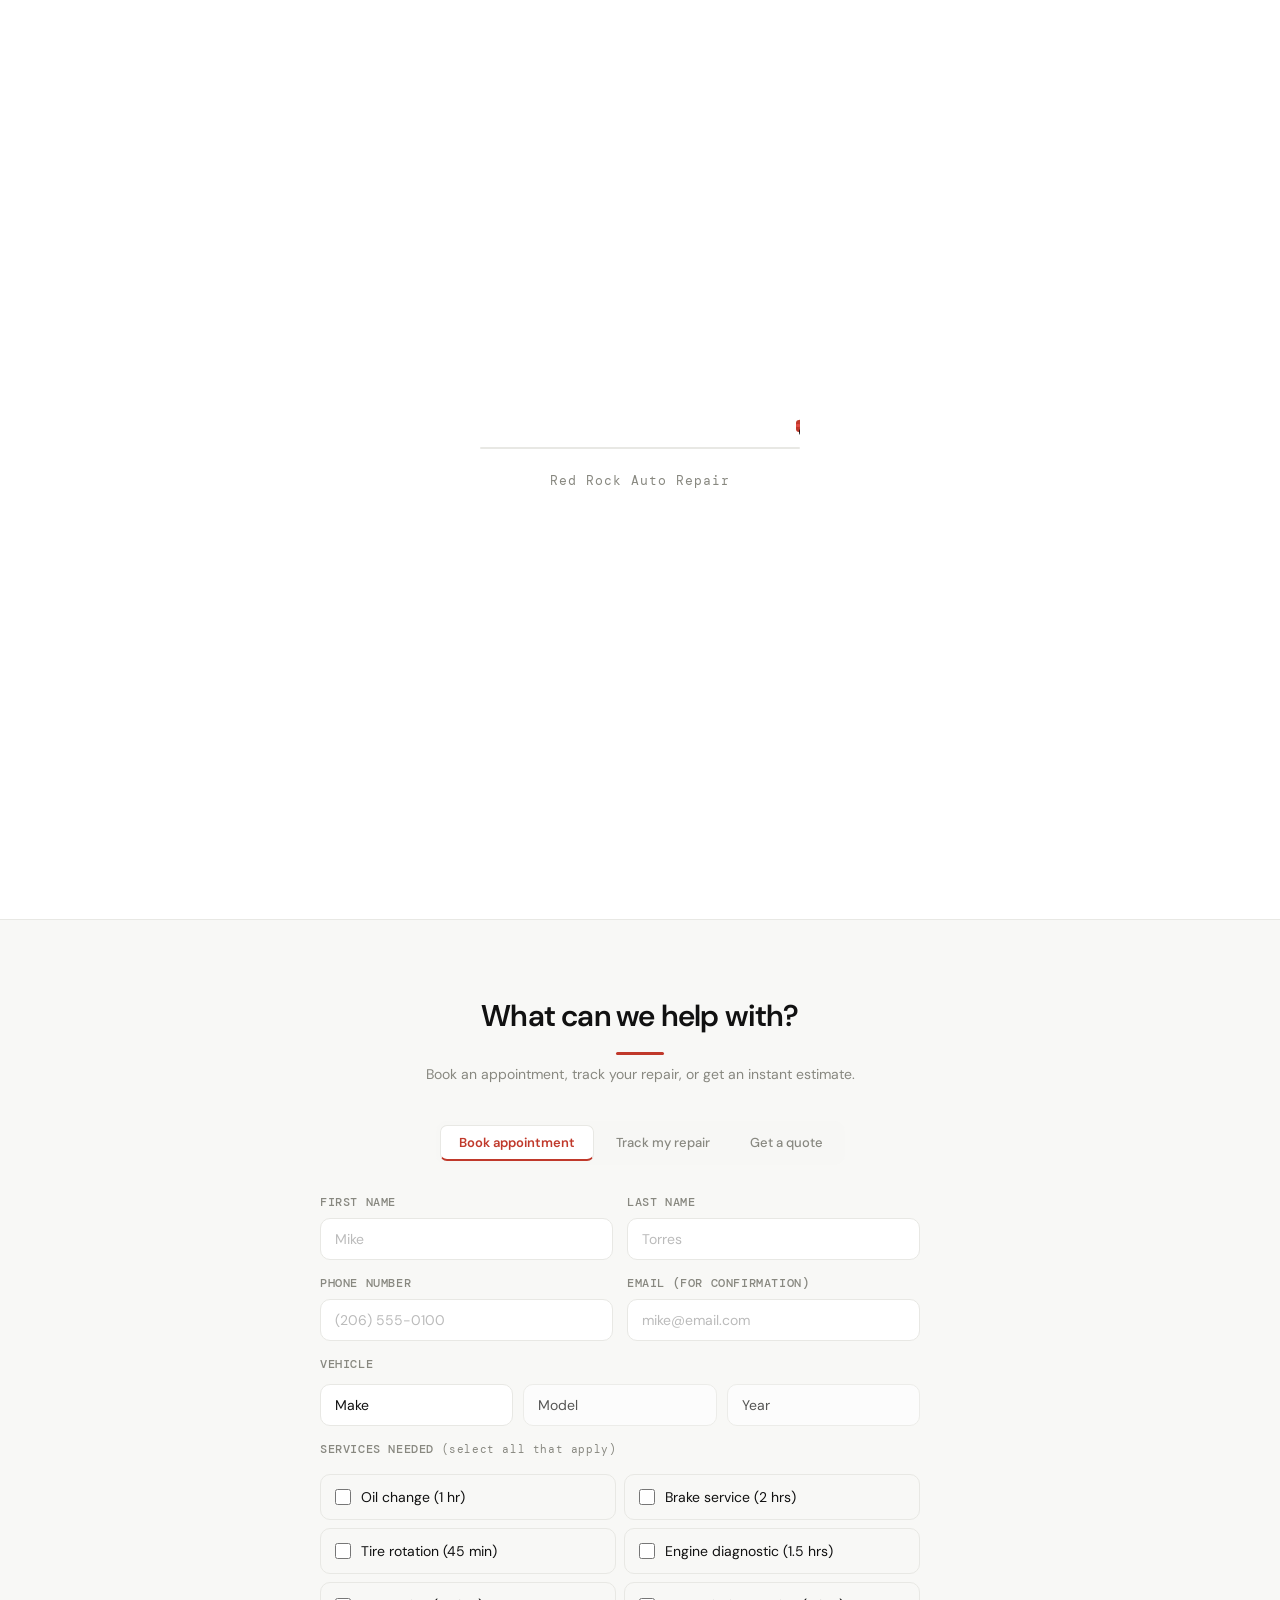
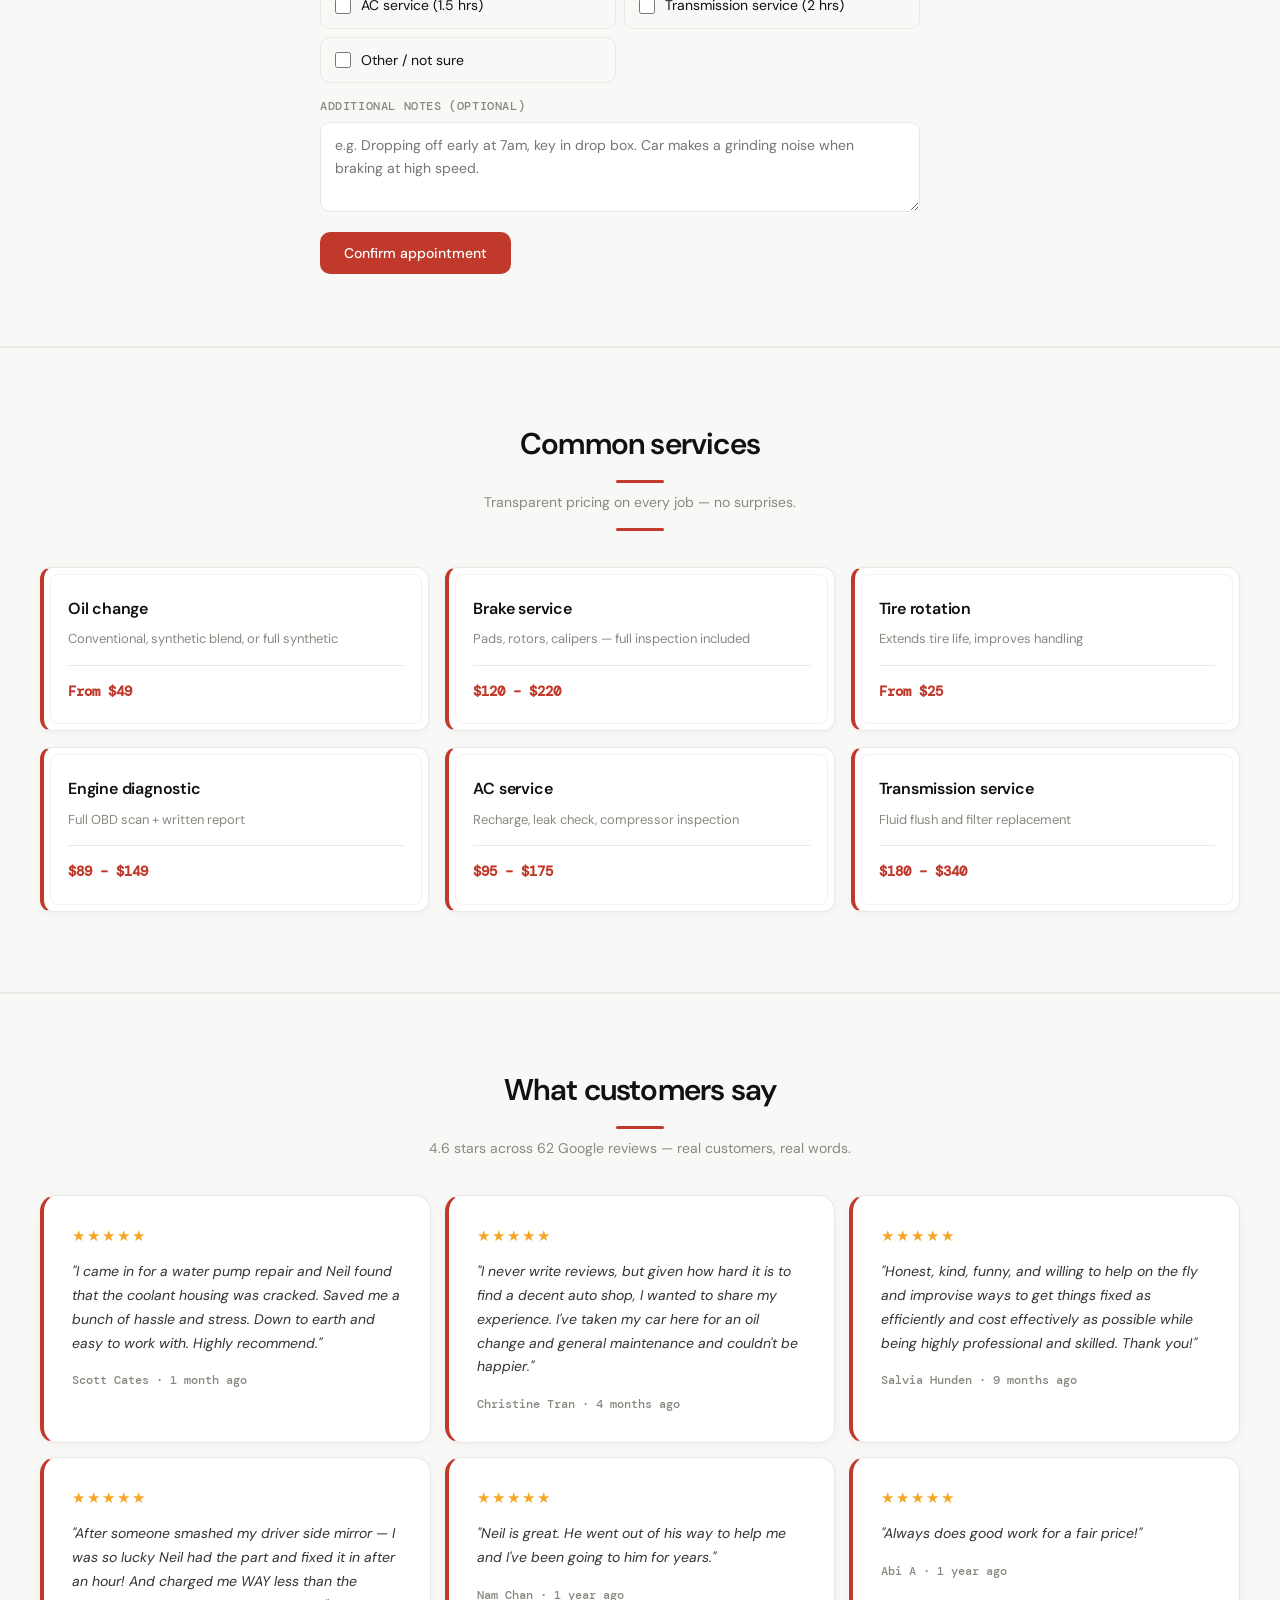
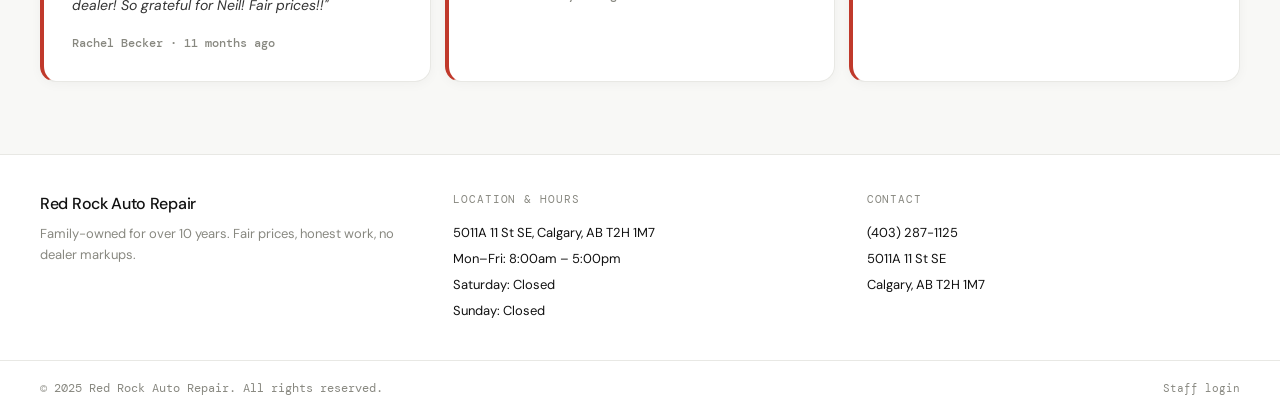
==== commit 000fe81b: "Update index.html" ====
--- a/index.html
+++ b/index.html
@@ -3,7 +3,7 @@
 <head>
 <meta charset="UTF-8">
 <meta name="viewport" content="width=device-width, initial-scale=1.0">
-<title>Aurora Auto Repair — Seattle</title>
+<title>Red Rock Auto Repair — Calgary</title>
 <link href="https://fonts.googleapis.com/css2?family=DM+Sans:wght@300;400;500&family=DM+Mono:wght@400;500&display=swap" rel="stylesheet">
 <script src="https://cdn.jsdelivr.net/npm/@supabase/supabase-js@2"></script>
 <style>
@@ -263,25 +263,25 @@
     </span>
     <div style="position:absolute;bottom:8px;left:0;right:0;height:2px;background:#e8e8e4;border-radius:2px"></div>
   </div>
-  <div class="loader-text" style="margin-top:14px;text-align:center">Aurora Auto Repair</div>
+  <div class="loader-text" style="margin-top:14px;text-align:center">Red Rock Auto Repair</div>
 </div>
 
 <!-- TOP BAR -->
 <div class="topbar-info">
   <div class="topbar-info-inner">
-    <a href="tel:2063678833" class="topbar-item">
+    <a href="tel:4032871125" class="topbar-item">
       <svg width="14" height="14" viewBox="0 0 24 24" fill="none" stroke="currentColor" stroke-width="2"><path d="M22 16.92v3a2 2 0 01-2.18 2 19.79 19.79 0 01-8.63-3.07A19.5 19.5 0 013.07 10.8 19.79 19.79 0 01.0 2.18 2 2 0 012 0h3a2 2 0 012 1.72 12.84 12.84 0 00.7 2.81 2 2 0 01-.45 2.11L6.09 7.91a16 16 0 006 6l1.27-1.27a2 2 0 012.11-.45 12.84 12.84 0 002.81.7A2 2 0 0122 14.92z"/></svg>
-      (206) 367-8833
+      (403) 287-1125
     </a>
     <span class="topbar-divider"></span>
     <span class="topbar-item">
       <svg width="14" height="14" viewBox="0 0 24 24" fill="none" stroke="currentColor" stroke-width="2"><path d="M21 10c0 7-9 13-9 13s-9-6-9-13a9 9 0 0118 0z"/><circle cx="12" cy="10" r="3"/></svg>
-      10712 Aurora Ave N, Seattle, WA 98133
+      5011A 11 St SE, Calgary, AB T2H 1M7
     </span>
     <span class="topbar-divider"></span>
     <span class="topbar-item" id="nav-hours">
       <svg width="14" height="14" viewBox="0 0 24 24" fill="none" stroke="currentColor" stroke-width="2"><circle cx="12" cy="12" r="10"/><polyline points="12 6 12 12 16 14"/></svg>
-      Mon–Fri 9am–5:30pm · Sat 10am–1pm
+      Mon–Fri 8am–5pm · Sat: Closed
     </span>
   </div>
 </div>
@@ -301,7 +301,7 @@
       <rect x="34" y="12" width="4" height="3" rx="1" fill="#ffd54f"/>
       <rect x="6" y="12" width="4" height="3" rx="1" fill="#ef5350" opacity="0.7"/>
     </svg>
-    Aurora Auto Repair
+    Red Rock Auto Repair
   </div>
   <ul class="nav-links">
     <li><a href="#services">Services</a></li>
@@ -316,184 +316,10 @@
 
 <div id="ann-banner" style="display:none"></div>
 
-<section class="hero" style="position:relative">
-<div style="position:absolute;bottom:0;left:0;right:0;top:0;overflow:hidden;pointer-events:none;z-index:0">
-  <svg width="100%" height="100%" viewBox="0 0 1200 520" preserveAspectRatio="xMidYMax meet" xmlns="http://www.w3.org/2000/svg" style="position:absolute;bottom:0;left:0;width:100%;height:100%">
-    <style>
-      .sf{fill:rgba(192,57,43,0.05);stroke:rgba(192,57,43,0.16);stroke-width:1}
-      .sl{fill:none;stroke:rgba(192,57,43,0.16);stroke-width:1}
-      .sd{fill:none;stroke:rgba(192,57,43,0.1);stroke-width:0.6}
-      .sw{fill:rgba(192,57,43,0.1);stroke:none}
-      .sm{fill:rgba(192,57,43,0.03);stroke:rgba(192,57,43,0.08);stroke-width:0.8}
-      .wa{fill:none;stroke:rgba(192,57,43,0.06);stroke-width:0.7}
-      .nc{fill:rgba(192,57,43,0.06);stroke:rgba(192,57,43,0.28);stroke-width:1.1}
-      .nl{fill:none;stroke:rgba(192,57,43,0.28);stroke-width:1.1}
-      .nd{fill:none;stroke:rgba(192,57,43,0.18);stroke-width:0.7}
-      .nw{fill:rgba(192,57,43,0.18);stroke:none}
-    </style>
-
-    <!-- Mt Rainier -->
-    <polygon class="sm" points="30,420 110,280 190,420"/>
-    <polygon class="sm" points="55,420 110,305 165,420"/>
-
-    <!-- Water lines -->
-    <path class="wa" d="M0,460 Q300,453 600,460 Q900,467 1200,460"/>
-    <path class="wa" d="M0,472 Q300,465 600,472 Q900,479 1200,472"/>
-    <path class="wa" d="M0,484 Q300,477 600,484 Q900,491 1200,484"/>
-
-    <!-- LEFT SKYLINE -->
-    <rect class="sf" x="20"  y="360" width="38" height="100"/>
-    <rect class="sf" x="62"  y="330" width="48" height="130"/>
-    <rect class="sf" x="115" y="310" width="52" height="150"/>
-    <rect class="sf" x="172" y="290" width="44" height="170"/>
-    <rect class="sf" x="220" y="265" width="58" height="195"/>
-    <rect class="sf" x="228" y="253" width="42" height="16"/>
-    <line class="sl" x1="249" y1="253" x2="249" y2="215"/>
-    <rect class="sf" x="283" y="278" width="48" height="182"/>
-    <rect class="sf" x="335" y="295" width="44" height="165"/>
-    <rect class="sf" x="384" y="275" width="52" height="185"/>
-    <rect class="sf" x="392" y="263" width="36" height="15"/>
-    <line class="sl" x1="410" y1="263" x2="410" y2="230"/>
-    <rect class="sf" x="440" y="298" width="40" height="162"/>
-    <rect class="sf" x="484" y="310" width="35" height="150"/>
-    <!-- left windows -->
-    <rect class="sw" x="70"  y="342" width="5" height="3"/>
-    <rect class="sw" x="81"  y="342" width="5" height="3"/>
-    <rect class="sw" x="70"  y="353" width="5" height="3"/>
-    <rect class="sw" x="81"  y="353" width="5" height="3"/>
-    <rect class="sw" x="123" y="322" width="5" height="3"/>
-    <rect class="sw" x="135" y="322" width="5" height="3"/>
-    <rect class="sw" x="147" y="322" width="5" height="3"/>
-    <rect class="sw" x="123" y="334" width="5" height="3"/>
-    <rect class="sw" x="135" y="334" width="5" height="3"/>
-    <rect class="sw" x="147" y="334" width="5" height="3"/>
-    <rect class="sw" x="228" y="277" width="5" height="3"/>
-    <rect class="sw" x="240" y="277" width="5" height="3"/>
-    <rect class="sw" x="252" y="277" width="5" height="3"/>
-    <rect class="sw" x="264" y="277" width="5" height="3"/>
-    <rect class="sw" x="228" y="289" width="5" height="3"/>
-    <rect class="sw" x="240" y="289" width="5" height="3"/>
-    <rect class="sw" x="252" y="289" width="5" height="3"/>
-    <rect class="sw" x="264" y="289" width="5" height="3"/>
-    <rect class="sw" x="392" y="288" width="5" height="3"/>
-    <rect class="sw" x="404" y="288" width="5" height="3"/>
-    <rect class="sw" x="416" y="288" width="5" height="3"/>
-    <rect class="sw" x="428" y="288" width="5" height="3"/>
-    <rect class="sw" x="392" y="300" width="5" height="3"/>
-    <rect class="sw" x="404" y="300" width="5" height="3"/>
-    <rect class="sw" x="416" y="300" width="5" height="3"/>
-    <rect class="sw" x="428" y="300" width="5" height="3"/>
-
-    <!-- ===== SPACE NEEDLE CENTERED ===== -->
-    <!-- Spire -->
-    <line class="nl" x1="600" y1="40" x2="600" y2="158" stroke-width="1.8"/>
-    <line class="nd" x1="595" y1="72" x2="605" y2="72"/>
-    <line class="nd" x1="595" y1="72" x2="605" y2="72"/>
-    <line class="nd" x1="594" y1="86" x2="606" y2="86"/>
-    <line class="nd" x1="593" y1="100" x2="607" y2="100"/>
-    <!-- Shaft top -->
-    <rect class="nc" x="596" y="145" width="8" height="90"/>
-    <!-- Saucer top surface -->
-    <path class="nc" d="M538,232 L538,238 Q550,228 600,225 Q650,228 662,238 L662,232 Q650,222 600,219 Q550,222 538,232 Z"/>
-    <!-- Main saucer rim - wide disc -->
-    <path class="nc" d="M518,238 Q525,230 600,226 Q675,230 682,238 Q678,250 600,254 Q522,250 518,238 Z"/>
-    <!-- Saucer underbelly -->
-    <path class="nc" d="M522,248 Q530,262 600,266 Q670,262 678,248 Q670,258 600,262 Q530,258 522,248 Z"/>
-    <!-- Restaurant deck -->
-    <path class="nc" d="M554,260 Q562,270 600,273 Q638,270 646,260 Q638,268 600,271 Q562,268 554,260 Z"/>
-    <!-- Windows -->
-    <rect class="nw" x="526" y="240" width="6" height="4" rx="1"/>
-    <rect class="nw" x="537" y="236" width="6" height="4" rx="1"/>
-    <rect class="nw" x="549" y="233" width="6" height="4" rx="1"/>
-    <rect class="nw" x="561" y="231" width="6" height="4" rx="1"/>
-    <rect class="nw" x="573" y="229" width="6" height="4" rx="1"/>
-    <rect class="nw" x="585" y="229" width="6" height="4" rx="1"/>
-    <rect class="nw" x="597" y="229" width="6" height="4" rx="1"/>
-    <rect class="nw" x="609" y="229" width="6" height="4" rx="1"/>
-    <rect class="nw" x="621" y="229" width="6" height="4" rx="1"/>
-    <rect class="nw" x="633" y="231" width="6" height="4" rx="1"/>
-    <rect class="nw" x="645" y="233" width="6" height="4" rx="1"/>
-    <rect class="nw" x="657" y="236" width="6" height="4" rx="1"/>
-    <rect class="nw" x="668" y="240" width="6" height="4" rx="1"/>
-    <!-- Shaft below saucer -->
-    <rect class="nc" x="596" y="268" width="8" height="122"/>
-    <!-- Leg collar -->
-    <rect class="nc" x="582" y="383" width="36" height="12" rx="2"/>
-    <!-- Three legs -->
-    <path class="nl" d="M586,392 Q568,442 525,520" stroke-width="2"/>
-    <path class="nl" d="M614,392 Q632,442 675,520" stroke-width="2"/>
-    <path class="nl" d="M600,392 L600,520" stroke-width="2"/>
-    <!-- Bracing -->
-    <line class="nd" x1="529" y1="510" x2="671" y2="510"/>
-    <line class="nd" x1="536" y1="494" x2="664" y2="494"/>
-    <line class="nd" x1="545" y1="476" x2="655" y2="476"/>
-    <line class="nd" x1="554" y1="456" x2="646" y2="456"/>
-    <line class="nd" x1="563" y1="438" x2="637" y2="438"/>
-    <line class="nd" x1="570" y1="422" x2="630" y2="422"/>
-    <line class="nd" x1="576" y1="408" x2="624" y2="408"/>
-    <!-- Base -->
-    <line class="nl" x1="512" y1="520" x2="688" y2="520"/>
-
-    <!-- RIGHT SKYLINE -->
-    <rect class="sf" x="718"  y="298" width="40" height="162"/>
-    <rect class="sf" x="762"  y="275" width="52" height="185"/>
-    <rect class="sf" x="770"  y="263" width="36" height="15"/>
-    <line class="sl" x1="788" y1="263" x2="788" y2="228"/>
-    <rect class="sf" x="818"  y="250" width="62" height="210"/>
-    <rect class="sf" x="826"  y="238" width="46" height="15"/>
-    <rect class="sf" x="833"  y="226" width="32" height="14"/>
-    <rect class="sf" x="839"  y="214" width="20" height="14"/>
-    <line class="sl" x1="849" y1="214" x2="849" y2="175"/>
-    <rect class="sf" x="884"  y="268" width="48" height="192"/>
-    <rect class="sf" x="936"  y="280" width="55" height="180"/>
-    <rect class="sf" x="944"  y="268" width="39" height="15"/>
-    <line class="sl" x1="963" y1="268" x2="963" y2="235"/>
-    <rect class="sf" x="995"  y="295" width="44" height="165"/>
-    <rect class="sf" x="1043" y="305" width="48" height="155"/>
-    <rect class="sf" x="1095" y="318" width="42" height="142"/>
-    <rect class="sf" x="1142" y="335" width="48" height="125"/>
-    <!-- right windows -->
-    <rect class="sw" x="770"  y="288" width="5" height="3"/>
-    <rect class="sw" x="782"  y="288" width="5" height="3"/>
-    <rect class="sw" x="794"  y="288" width="5" height="3"/>
-    <rect class="sw" x="770"  y="300" width="5" height="3"/>
-    <rect class="sw" x="782"  y="300" width="5" height="3"/>
-    <rect class="sw" x="794"  y="300" width="5" height="3"/>
-    <rect class="sw" x="826"  y="263" width="5" height="3"/>
-    <rect class="sw" x="838"  y="263" width="5" height="3"/>
-    <rect class="sw" x="850"  y="263" width="5" height="3"/>
-    <rect class="sw" x="862"  y="263" width="5" height="3"/>
-    <rect class="sw" x="872"  y="263" width="5" height="3"/>
-    <rect class="sw" x="826"  y="275" width="5" height="3"/>
-    <rect class="sw" x="838"  y="275" width="5" height="3"/>
-    <rect class="sw" x="850"  y="275" width="5" height="3"/>
-    <rect class="sw" x="862"  y="275" width="5" height="3"/>
-    <rect class="sw" x="872"  y="275" width="5" height="3"/>
-    <rect class="sw" x="826"  y="287" width="5" height="3"/>
-    <rect class="sw" x="838"  y="287" width="5" height="3"/>
-    <rect class="sw" x="850"  y="287" width="5" height="3"/>
-    <rect class="sw" x="862"  y="287" width="5" height="3"/>
-    <rect class="sw" x="944"  y="293" width="5" height="3"/>
-    <rect class="sw" x="956"  y="293" width="5" height="3"/>
-    <rect class="sw" x="968"  y="293" width="5" height="3"/>
-    <rect class="sw" x="980"  y="293" width="5" height="3"/>
-    <rect class="sw" x="944"  y="305" width="5" height="3"/>
-    <rect class="sw" x="956"  y="305" width="5" height="3"/>
-    <rect class="sw" x="968"  y="305" width="5" height="3"/>
-    <rect class="sw" x="980"  y="305" width="5" height="3"/>
-    <rect class="sw" x="1051" y="318" width="5" height="3"/>
-    <rect class="sw" x="1063" y="318" width="5" height="3"/>
-    <rect class="sw" x="1075" y="318" width="5" height="3"/>
-    <rect class="sw" x="1051" y="330" width="5" height="3"/>
-    <rect class="sw" x="1063" y="330" width="5" height="3"/>
-    <rect class="sw" x="1075" y="330" width="5" height="3"/>
-
-    <!-- Ground line -->
-    <line style="fill:none;stroke:rgba(192,57,43,0.18);stroke-width:1.3" x1="0" y1="440" x2="1200" y2="440"/>
-  </svg>
-</div>
+<section class="hero">
+
   <div class="hero-content">
-    <div class="hero-eyebrow" id="hero-eyebrow">Aurora Ave N · Seattle, WA 98133</div>
+    <div class="hero-eyebrow" id="hero-eyebrow">Aurora Ave N · Calgary, AB T2H 1M7</div>
     <h1>Honest repairs.<br><em>Fair price.</em> Same day.</h1>
     <p>Family-owned for 10+ years. We charge way less than the dealer — and we won't touch your car without calling you first.</p>
     <div class="hero-actions">
@@ -592,7 +418,7 @@
       <div style="margin-top:20px">
         <button class="btn btn-primary" onclick="submitBooking()" id="book-btn">Confirm appointment</button>
       </div>
-      <div class="msg msg-error" id="book-error">Something went wrong. Please call us at (206) 367-8833.</div>
+      <div class="msg msg-error" id="book-error">Something went wrong. Please call us at (403) 287-1125.</div>
     </div>
     <div id="book-success-screen" style="display:none;max-width:560px">
       <div style="background:#16a34a;border-radius:var(--radius-lg);padding:32px 28px;text-align:center">
@@ -635,10 +461,10 @@
       <div class="ready-banner" id="ready-banner">
         <div class="ready-banner-title">Your car is ready for pickup!</div>
         <div class="ready-banner-sub">Head over when you're ready — we're open and waiting for you.</div>
-        <div class="ready-banner-phone">(206) 367-8833</div>
+        <div class="ready-banner-phone">(403) 287-1125</div>
       </div>
     </div>
-    <div class="status-not-found" id="status-not-found">No repair found for that name. Try your full name or call us at (206) 367-8833.</div>
+    <div class="status-not-found" id="status-not-found">No repair found for that name. Try your full name or call us at (403) 287-1125.</div>
   </div>
 
   <div class="tab-panel" id="tab-quote">
@@ -687,7 +513,7 @@
         </div>
         <button class="btn btn-primary" onclick="submitQuote()" id="q-submit-btn" style="margin-top:12px">Send quote request</button>
         <div id="q-success" style="display:none;margin-top:12px;padding:12px 16px;background:#f0faf4;border:1px solid #b8e8c8;border-radius:var(--radius);font-size:14px;color:#1a6b3a">Quote request sent! We'll confirm the price and reach out shortly.</div>
-        <div id="q-error" style="display:none;margin-top:12px;padding:12px 16px;background:#fff0f0;border:1px solid #f5c0c0;border-radius:var(--radius);font-size:14px;color:#8b1a1a">Something went wrong. Please call us at (206) 367-8833.</div>
+        <div id="q-error" style="display:none;margin-top:12px;padding:12px 16px;background:#fff0f0;border:1px solid #f5c0c0;border-radius:var(--radius);font-size:14px;color:#8b1a1a">Something went wrong. Please call us at (403) 287-1125.</div>
       </div>
     </div>
   </div>
@@ -719,20 +545,20 @@
 
 <footer>
   <div>
-    <div class="footer-brand">Aurora Auto Repair</div>
+    <div class="footer-brand">Red Rock Auto Repair</div>
     <div class="footer-tagline">Family-owned for over 10 years. Fair prices, honest work, no dealer markups.</div>
   </div>
   <div>
     <div class="footer-heading">Location & hours</div>
-    <div class="footer-info">10712 Aurora Ave N, Seattle WA 98133<br>Mon–Fri: 8:00am – 6:00pm<br>Saturday: 9:00am – 1:00pm<br>Sunday: Closed</div>
+    <div class="footer-info">5011A 11 St SE, Calgary, AB T2H 1M7<br>Mon–Fri: 8:00am – 5:00pm<br>Saturday: Closed<br>Sunday: Closed</div>
   </div>
   <div>
     <div class="footer-heading">Contact</div>
-    <div class="footer-info">(206) 367-8833<br>10712 Aurora Ave N<br>Seattle, WA 98133</div>
+    <div class="footer-info">(403) 287-1125<br>5011A 11 St SE<br>Calgary, AB T2H 1M7</div>
   </div>
 </footer>
 <div class="footer-bottom">
-  <div class="footer-bottom-text">© 2025 Aurora Auto Repair. All rights reserved.</div>
+  <div class="footer-bottom-text">© 2025 Red Rock Auto Repair. All rights reserved.</div>
   <div class="footer-bottom-text">
     <span style="color:var(--muted);cursor:pointer;font-size:11px" onclick="openAdminModal()">Staff login</span>
   </div>
@@ -743,7 +569,7 @@
   <div style="background:#fff;border-radius:16px;padding:40px;width:100%;max-width:380px;position:relative">
     <button onclick="closeAdminModal()" style="position:absolute;top:16px;right:16px;background:none;border:none;font-size:20px;cursor:pointer;color:#888">×</button>
     <div style="font-size:20px;font-weight:500;margin-bottom:6px">Staff login</div>
-    <div style="font-size:14px;color:#888;margin-bottom:24px">Aurora Auto Repair</div>
+    <div style="font-size:14px;color:#888;margin-bottom:24px">Red Rock Auto Repair</div>
     <div style="display:flex;flex-direction:column;gap:6px;margin-bottom:16px">
       <label style="font-size:12px;font-weight:500;color:#888;text-transform:uppercase;letter-spacing:.05em">Password</label>
       <input type="password" id="admin-pw" placeholder="Enter admin password" style="padding:11px 14px;border:1px solid #e8e8e4;border-radius:10px;font-size:14px;width:100%" onkeydown="if(event.key==='Enter')checkAdminLogin()">
@@ -756,7 +582,7 @@
 <script>
   const SUPABASE_URL = 'https://jmksxvvbgxqcijrbdwos.supabase.co';
   const SUPABASE_KEY = 'eyJhbGciOiJIUzI1NiIsInR5cCI6IkpXVCJ9.eyJpc3MiOiJzdXBhYmFzZSIsInJlZiI6Impta3N4dnZiZ3hxY2lqcmJkd29zIiwicm9sZSI6ImFub24iLCJpYXQiOjE3NzU5MjEzMzIsImV4cCI6MjA5MTQ5NzMzMn0.Lu6zdmKHX5lOwHWKC9C2qJEqf6qGM28ItMsstBoV5AI';
-  const SHOP_ID = 'aurora-auto-repair';
+  const SHOP_ID = 'red-rock-auto';
   const { createClient } = supabase;
   const db = createClient(SUPABASE_URL, SUPABASE_KEY);
 
@@ -1319,7 +1145,7 @@
     if (!photos.length) return;
 
     if (photos.length === 1) {
-      el.innerHTML = `<img src="${photos[0]}" alt="Aurora Auto Repair" style="width:100%;height:420px;object-fit:cover;display:block">`;
+      el.innerHTML = `<img src="${photos[0]}" alt="Red Rock Auto Repair" style="width:100%;height:420px;object-fit:cover;display:block">`;
       el.classList.add('show');
       return;
     }
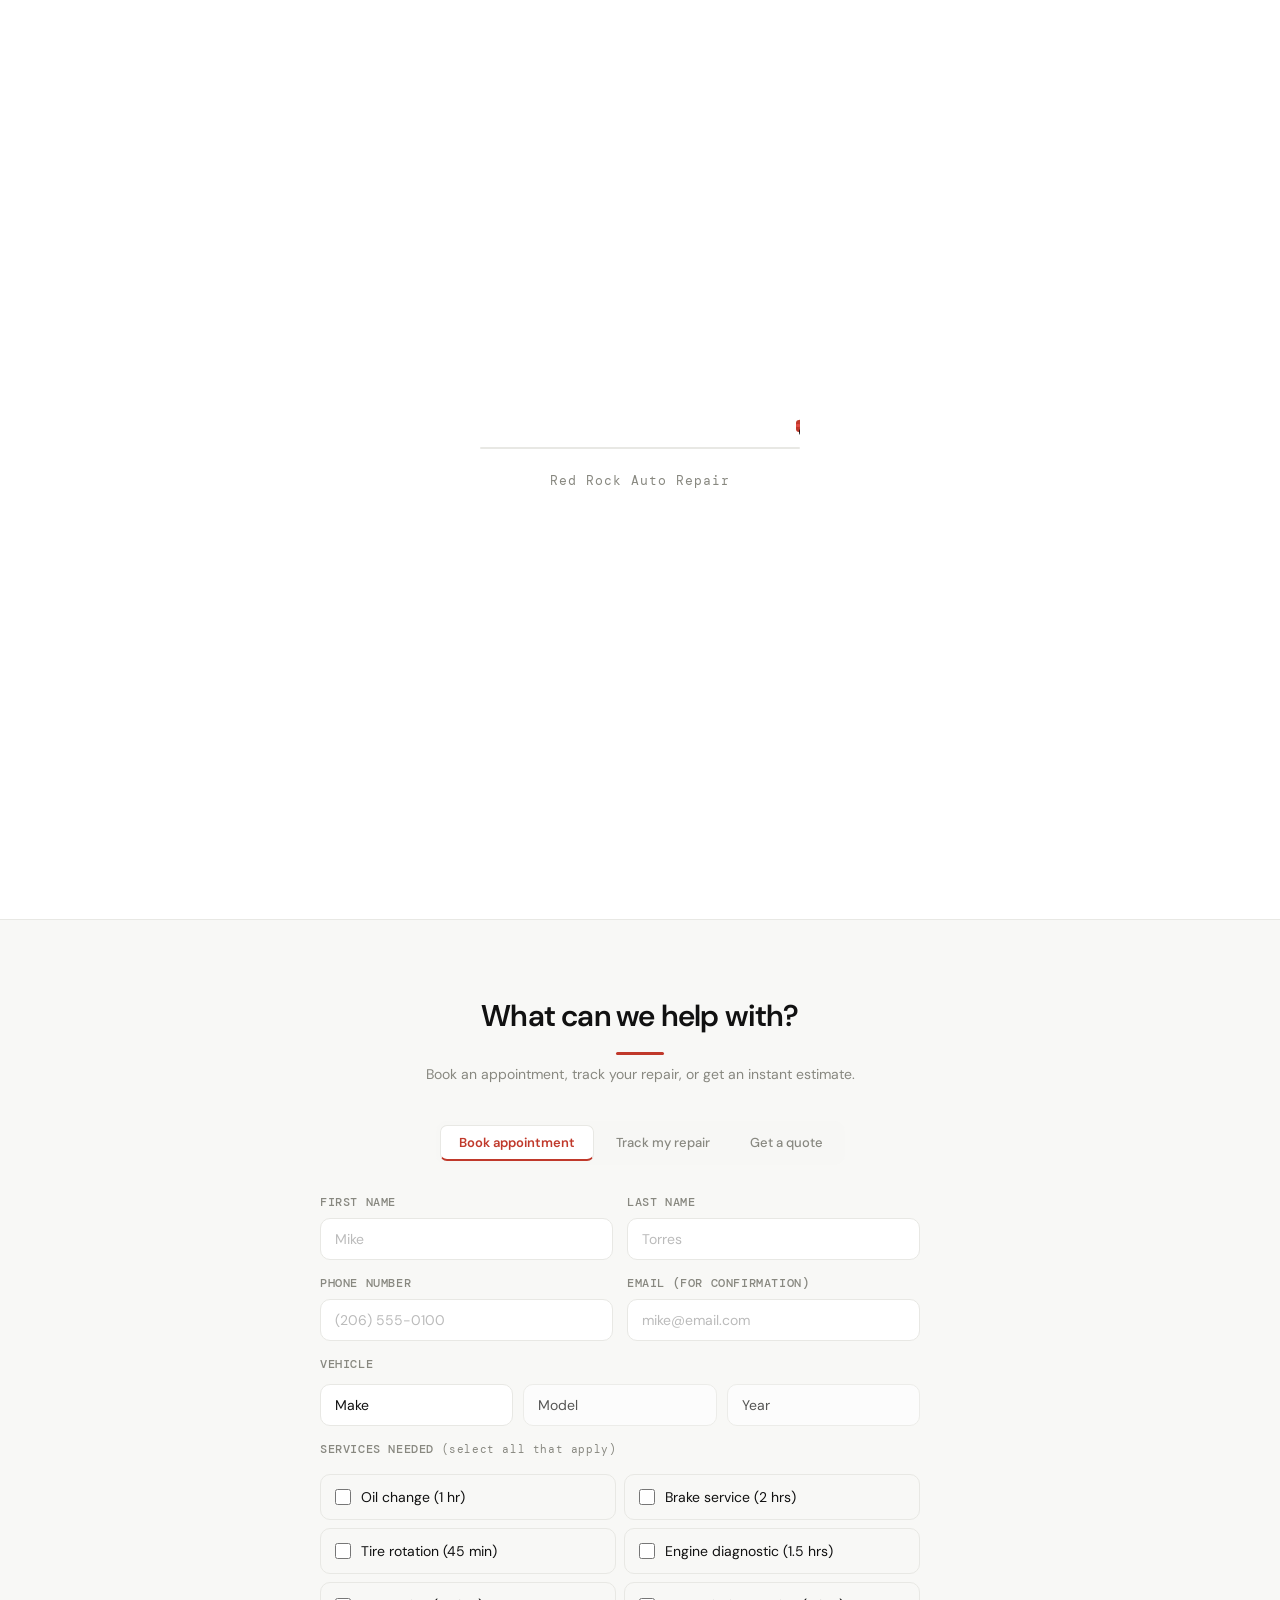
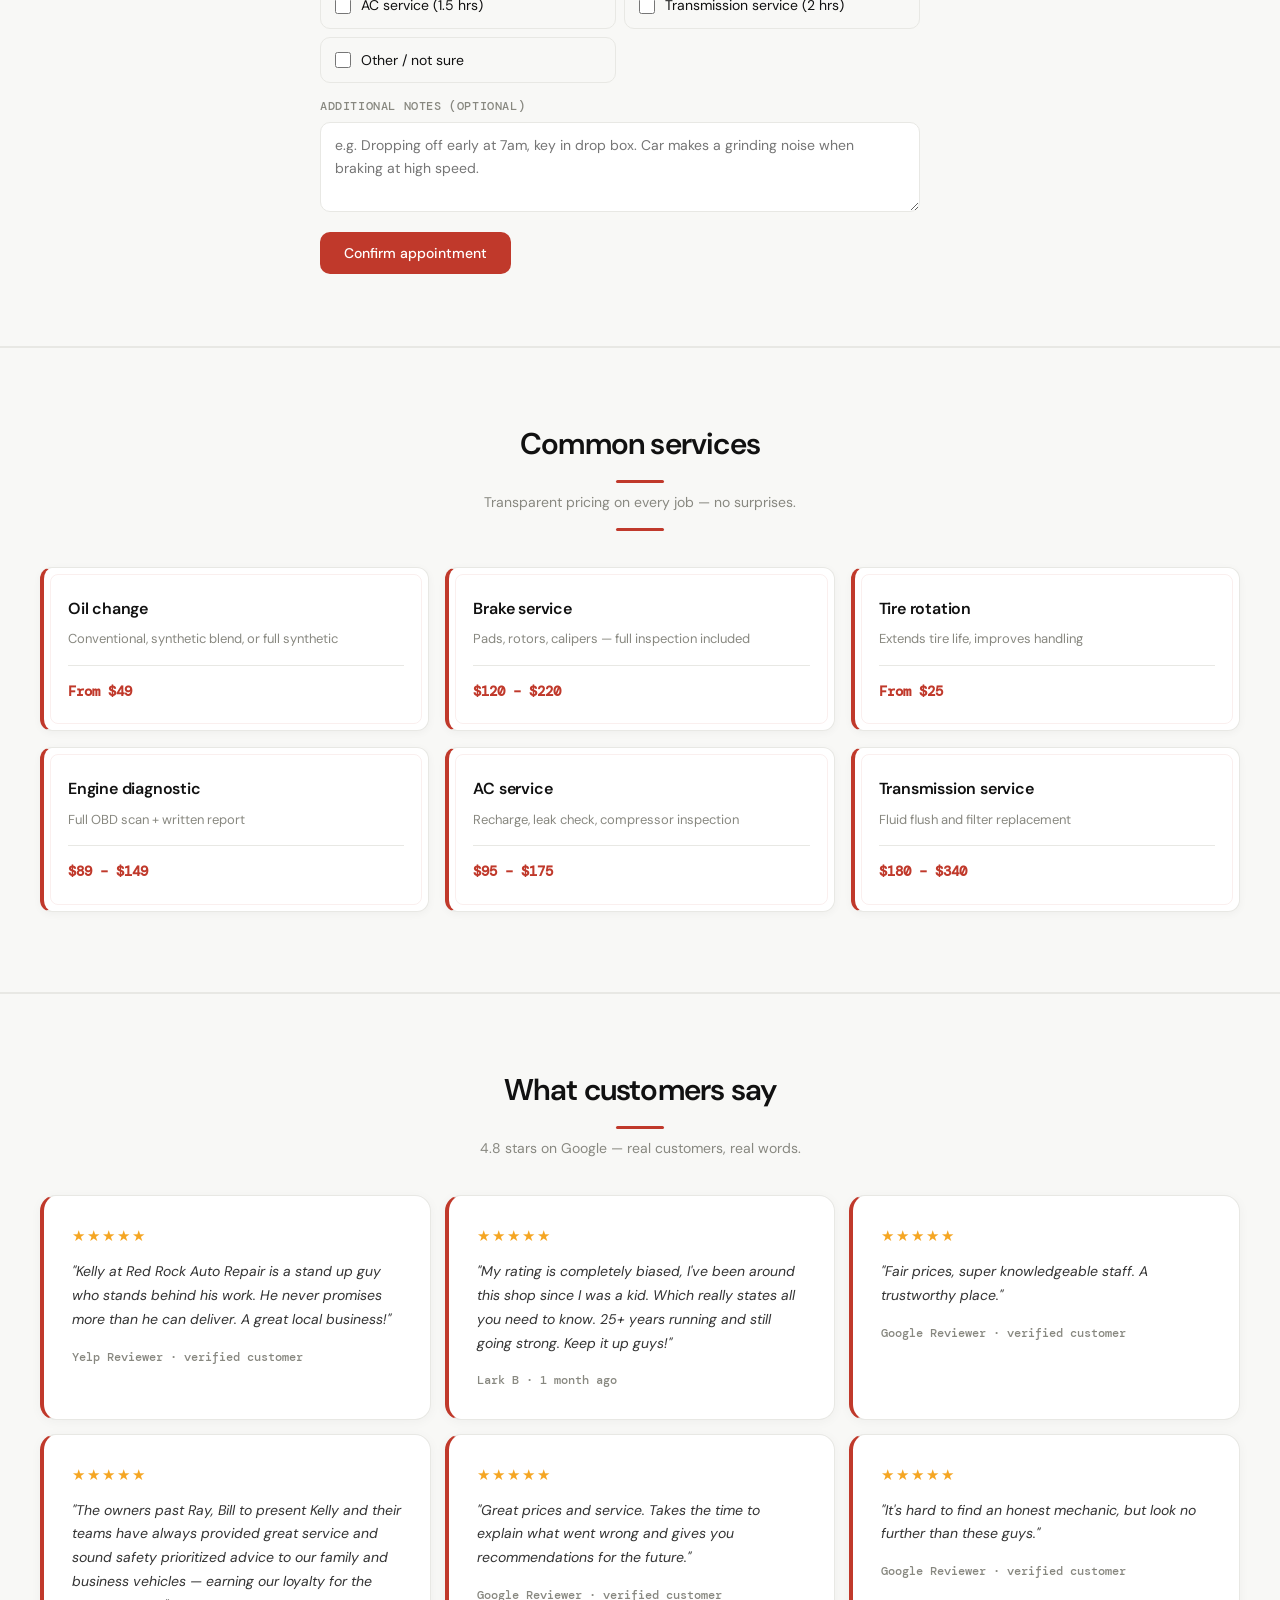
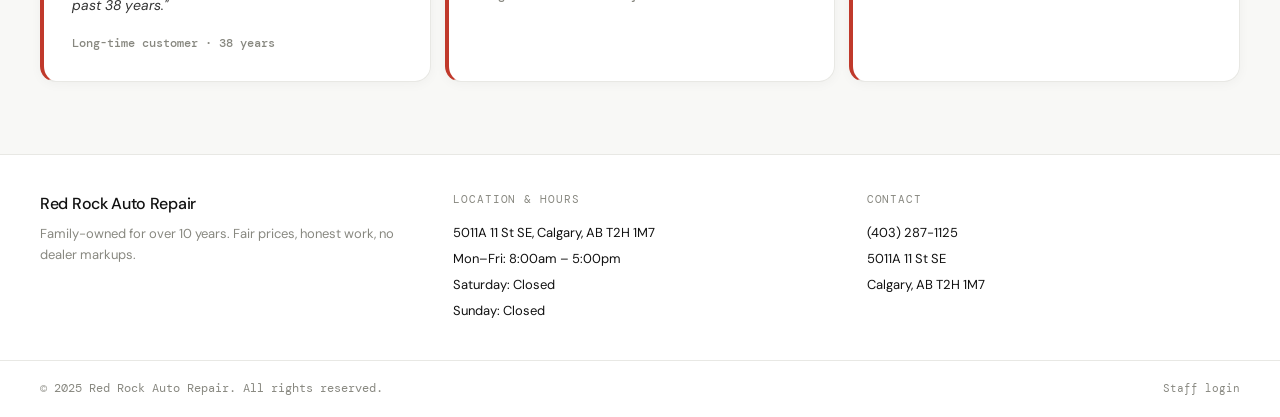
==== commit a4618b02: "Update index.html" ====
--- a/index.html
+++ b/index.html
@@ -281,7 +281,7 @@
     <span class="topbar-divider"></span>
     <span class="topbar-item" id="nav-hours">
       <svg width="14" height="14" viewBox="0 0 24 24" fill="none" stroke="currentColor" stroke-width="2"><circle cx="12" cy="12" r="10"/><polyline points="12 6 12 12 16 14"/></svg>
-      Mon–Fri 8am–5pm · Sat: Closed
+      Mon–Fri 8am–5pm · Sat–Sun Closed
     </span>
   </div>
 </div>
@@ -331,8 +331,8 @@
 </section>
 
 <div class="trust-bar reveal">
-  <div class="trust-item"><div class="trust-num" data-count="4.6" data-suffix="★">4.6★</div><div class="trust-label">62 Google reviews</div></div>
-  <div class="trust-item"><div class="trust-num" data-count="10" data-suffix="+ yrs">10+ yrs</div><div class="trust-label">In business</div></div>
+  <div class="trust-item"><div class="trust-num" data-count="4.8" data-suffix="★">4.8★</div><div class="trust-label">Google reviews</div></div>
+  <div class="trust-item"><div class="trust-num" data-count="44" data-suffix="+ yrs">44+ yrs</div><div class="trust-label">In business</div></div>
   <div class="trust-item"><div class="trust-num">Way less</div><div class="trust-label">Than the dealer</div></div>
   <div class="trust-item"><div class="trust-num">Same day</div><div class="trust-label">Most repairs</div></div>
 </div>
@@ -532,14 +532,14 @@
 </section>
 
 <section class="reviews-section" id="reviews">
-  <div class="section-header"><h2>What customers say</h2><p>4.6 stars across 62 Google reviews — real customers, real words.</p></div>
+  <div class="section-header"><h2>What customers say</h2><p>4.8 stars on Google — real customers, real words.</p></div>
   <div class="reviews-grid">
-    <div class="review-card"><div class="review-stars">★★★★★</div><div class="review-text">"I came in for a water pump repair and Neil found that the coolant housing was cracked. Saved me a bunch of hassle and stress. Down to earth and easy to work with. Highly recommend."</div><div class="review-author">Scott Cates · 1 month ago</div></div>
-    <div class="review-card"><div class="review-stars">★★★★★</div><div class="review-text">"I never write reviews, but given how hard it is to find a decent auto shop, I wanted to share my experience. I've taken my car here for an oil change and general maintenance and couldn't be happier."</div><div class="review-author">Christine Tran · 4 months ago</div></div>
-    <div class="review-card"><div class="review-stars">★★★★★</div><div class="review-text">"Honest, kind, funny, and willing to help on the fly and improvise ways to get things fixed as efficiently and cost effectively as possible while being highly professional and skilled. Thank you!"</div><div class="review-author">Salvia Hunden · 9 months ago</div></div>
-    <div class="review-card"><div class="review-stars">★★★★★</div><div class="review-text">"After someone smashed my driver side mirror — I was so lucky Neil had the part and fixed it in after an hour! And charged me WAY less than the dealer! So grateful for Neil! Fair prices!!"</div><div class="review-author">Rachel Becker · 11 months ago</div></div>
-    <div class="review-card"><div class="review-stars">★★★★★</div><div class="review-text">"Neil is great. He went out of his way to help me and I've been going to him for years."</div><div class="review-author">Nam Chan · 1 year ago</div></div>
-    <div class="review-card"><div class="review-stars">★★★★★</div><div class="review-text">"Always does good work for a fair price!"</div><div class="review-author">Abi A · 1 year ago</div></div>
+    <div class="review-card"><div class="review-stars">★★★★★</div><div class="review-text">"Kelly at Red Rock Auto Repair is a stand up guy who stands behind his work. He never promises more than he can deliver. A great local business!"</div><div class="review-author">Yelp Reviewer · verified customer</div></div>
+    <div class="review-card"><div class="review-stars">★★★★★</div><div class="review-text">"My rating is completely biased, I've been around this shop since I was a kid. Which really states all you need to know. 25+ years running and still going strong. Keep it up guys!"</div><div class="review-author">Lark B · 1 month ago</div></div>
+    <div class="review-card"><div class="review-stars">★★★★★</div><div class="review-text">"Fair prices, super knowledgeable staff. A trustworthy place."</div><div class="review-author">Google Reviewer · verified customer</div></div>
+    <div class="review-card"><div class="review-stars">★★★★★</div><div class="review-text">"The owners past Ray, Bill to present Kelly and their teams have always provided great service and sound safety prioritized advice to our family and business vehicles — earning our loyalty for the past 38 years."</div><div class="review-author">Long-time customer · 38 years</div></div>
+    <div class="review-card"><div class="review-stars">★★★★★</div><div class="review-text">"Great prices and service. Takes the time to explain what went wrong and gives you recommendations for the future."</div><div class="review-author">Google Reviewer · verified customer</div></div>
+    <div class="review-card"><div class="review-stars">★★★★★</div><div class="review-text">"It's hard to find an honest mechanic, but look no further than these guys."</div><div class="review-author">Google Reviewer · verified customer</div></div>
   </div>
 </section>
 
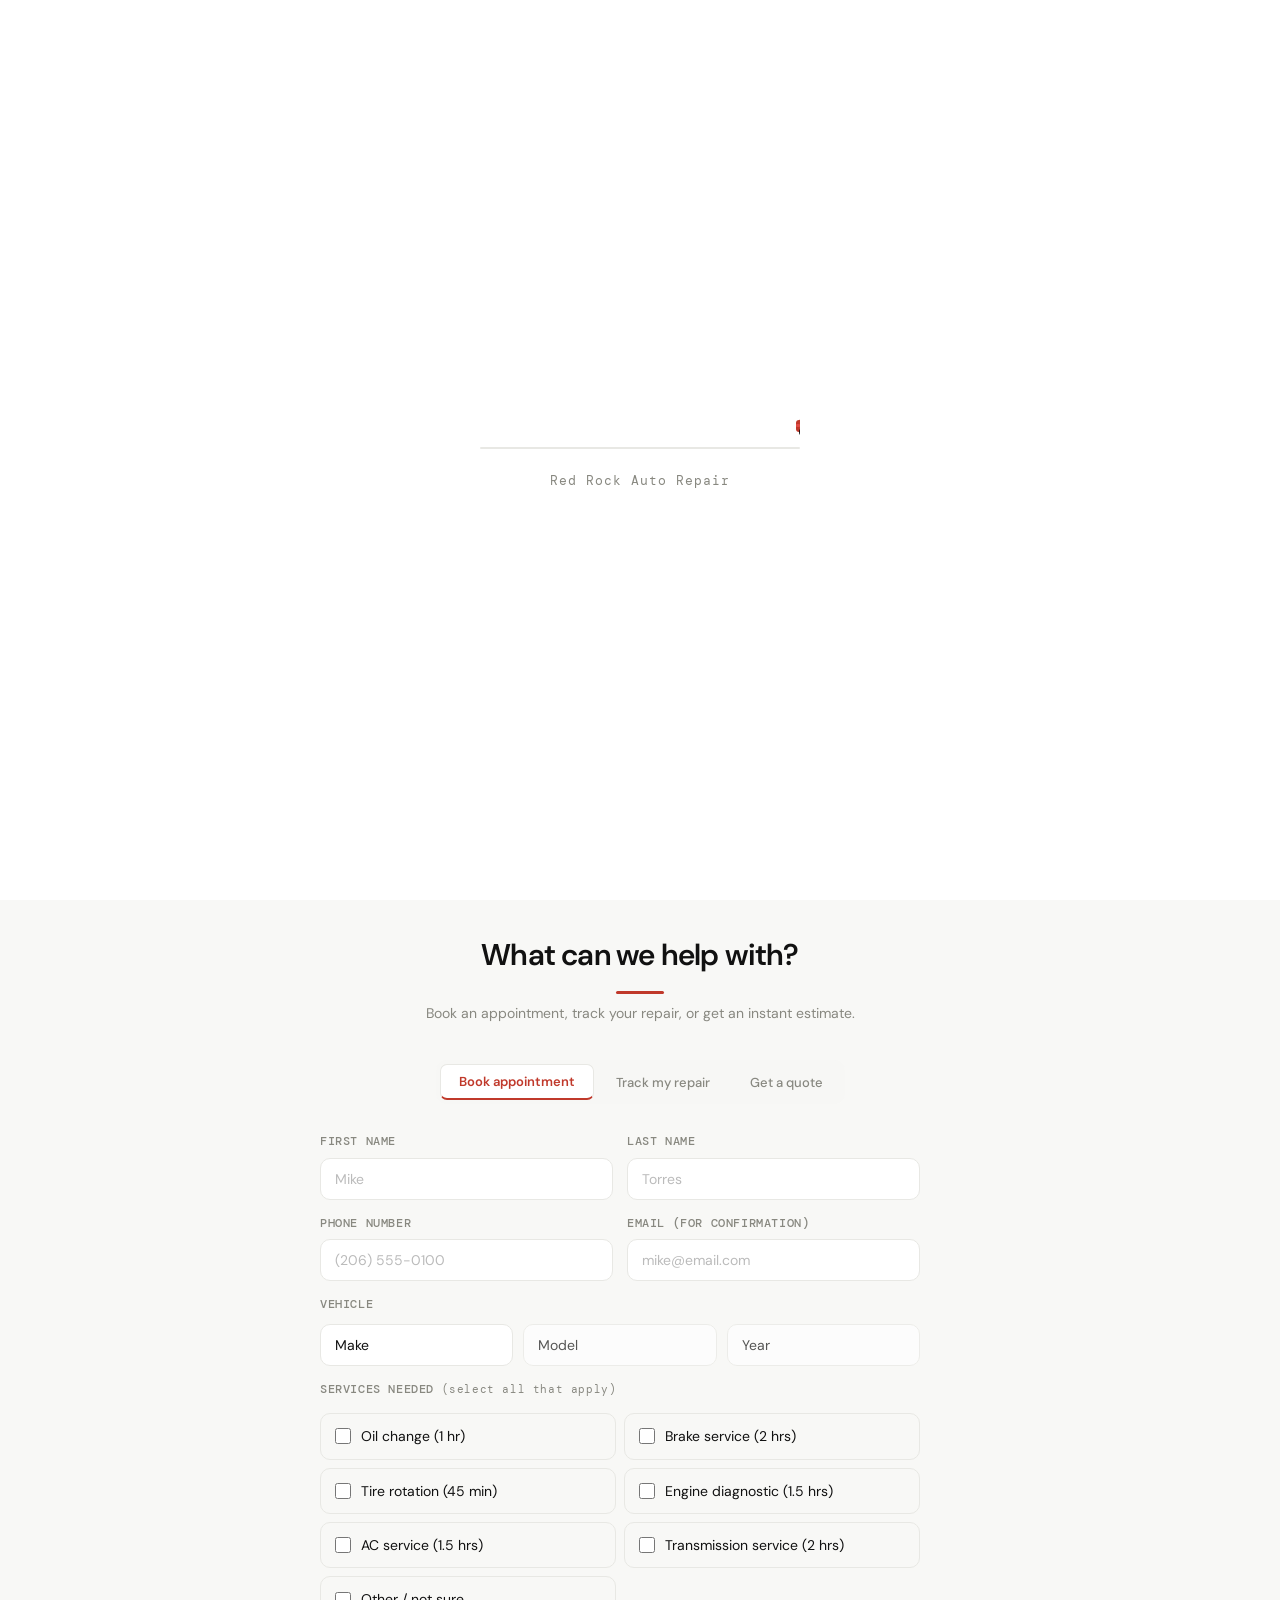
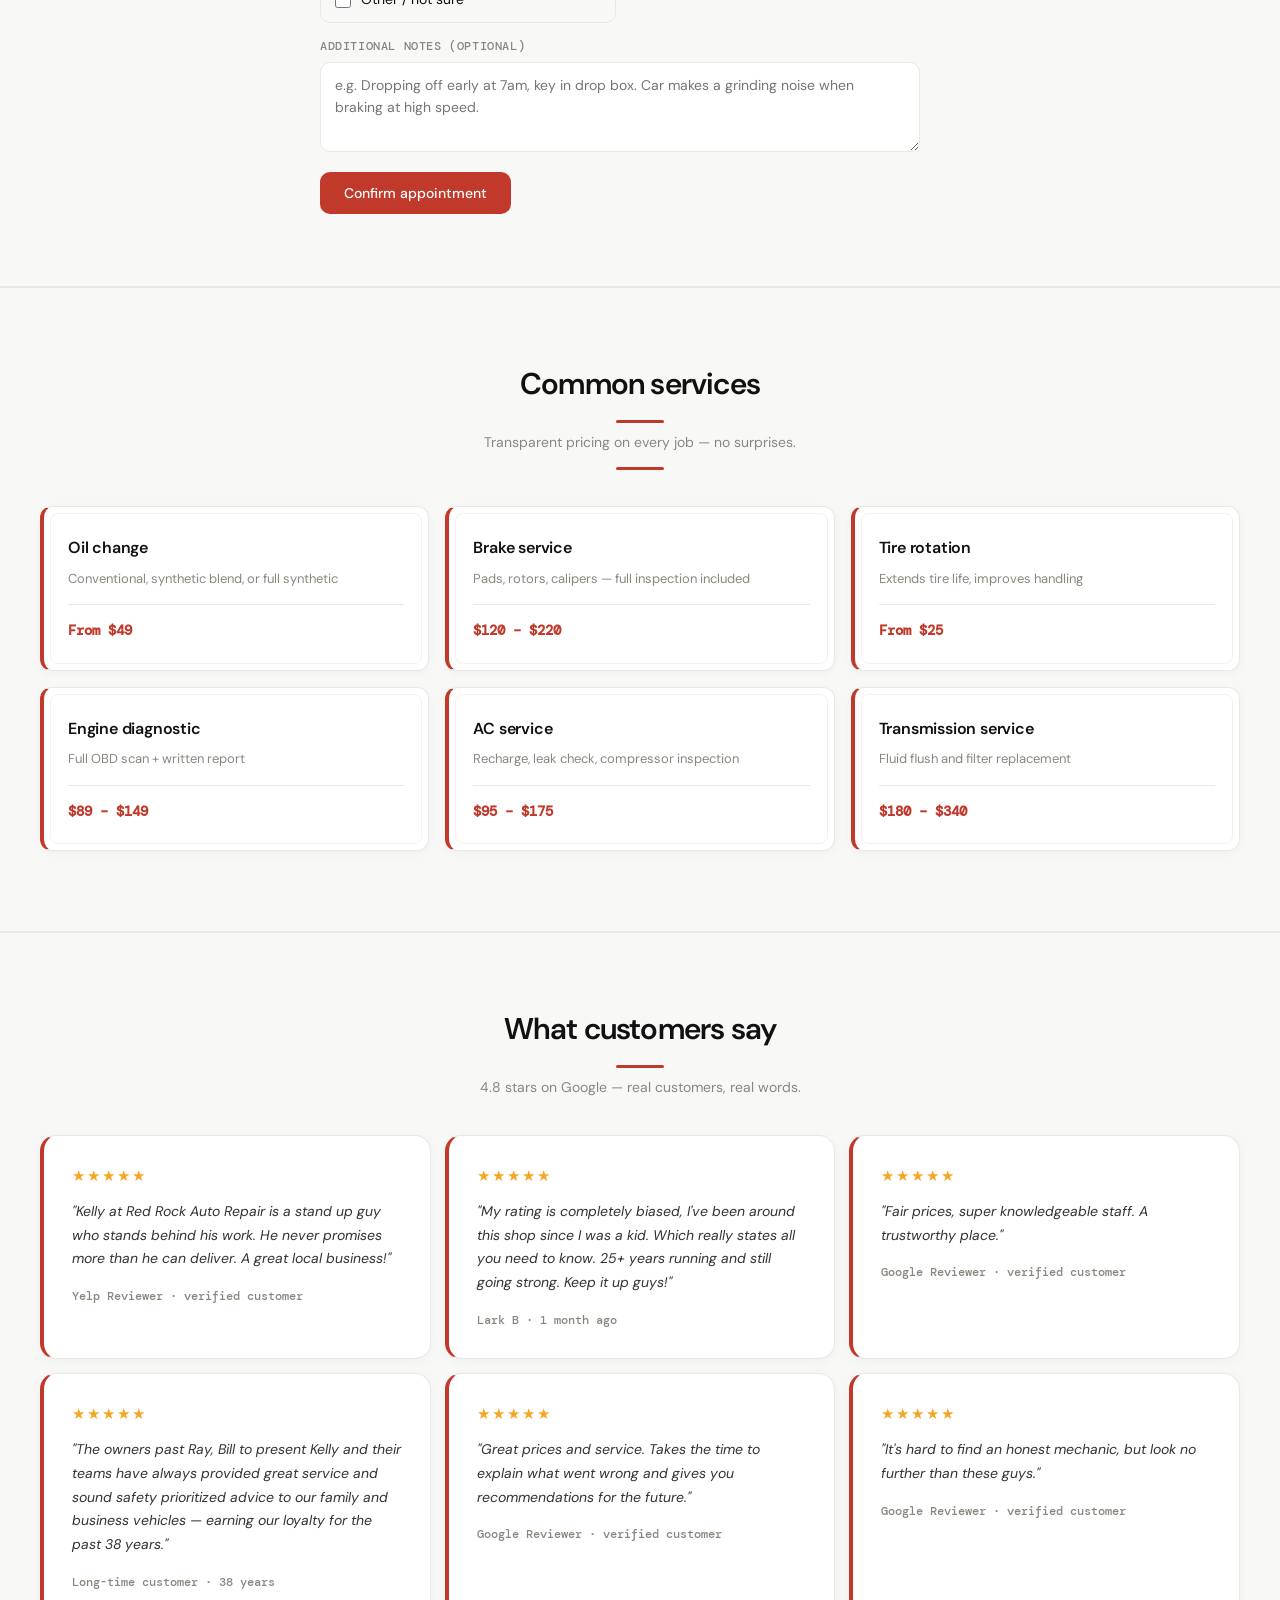
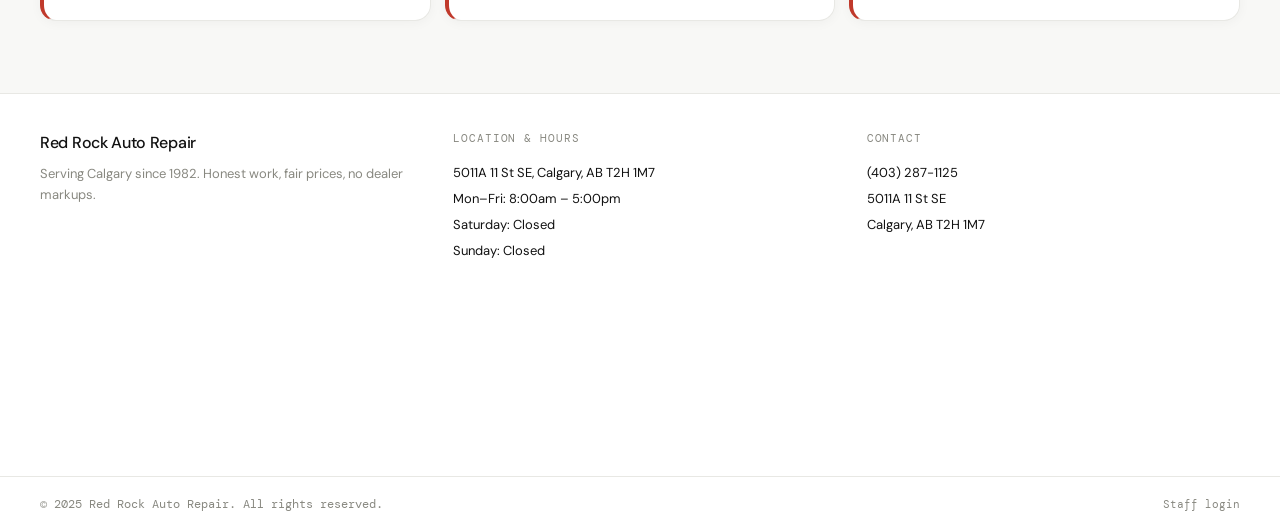
==== commit d63b05f0: "Update index.html" ====
--- a/index.html
+++ b/index.html
@@ -319,9 +319,9 @@
 <section class="hero">
 
   <div class="hero-content">
-    <div class="hero-eyebrow" id="hero-eyebrow">Aurora Ave N · Calgary, AB T2H 1M7</div>
-    <h1>Honest repairs.<br><em>Fair price.</em> Same day.</h1>
-    <p>Family-owned for 10+ years. We charge way less than the dealer — and we won't touch your car without calling you first.</p>
+    <div class="hero-eyebrow" id="hero-eyebrow">11 St SE · Calgary, AB T2H 1M7</div>
+    <h1>Trusted repairs.<br><em>44 years</em> strong.</h1>
+    <p>Calgary's most trusted independent auto shop since 1982. Domestic and import repairs, honest pricing, and we always call before we touch your car.</p>
     <div class="hero-actions">
       <button class="btn btn-primary" onclick="openTab('book')">Book an appointment</button>
       <button class="btn btn-secondary" onclick="openTab('status')">Track my repair →</button>
@@ -546,11 +546,22 @@
 <footer>
   <div>
     <div class="footer-brand">Red Rock Auto Repair</div>
-    <div class="footer-tagline">Family-owned for over 10 years. Fair prices, honest work, no dealer markups.</div>
+    <div class="footer-tagline">Serving Calgary since 1982. Honest work, fair prices, no dealer markups.</div>
   </div>
   <div>
     <div class="footer-heading">Location & hours</div>
     <div class="footer-info">5011A 11 St SE, Calgary, AB T2H 1M7<br>Mon–Fri: 8:00am – 5:00pm<br>Saturday: Closed<br>Sunday: Closed</div>
+    <div style="margin-top:14px;border-radius:10px;overflow:hidden;border:1px solid rgba(255,255,255,0.1)">
+      <iframe
+        src="https://www.google.com/maps/embed?pb=!1m18!1m12!1m3!1d2509.5!2d-114.0444!3d50.9897!2m3!1f0!2f0!3f0!3m2!1i1024!2i768!4f13.1!3m3!1m2!1s0x5371707b63471ef3%3A0xfac835c90ed10ec3!2sRed%20Rock%20Auto%20Repair!5e0!3m2!1sen!2sca!4v1"
+        width="100%"
+        height="160"
+        style="border:0;display:block;filter:grayscale(20%)"
+        allowfullscreen=""
+        loading="lazy"
+        referrerpolicy="no-referrer-when-downgrade">
+      </iframe>
+    </div>
   </div>
   <div>
     <div class="footer-heading">Contact</div>
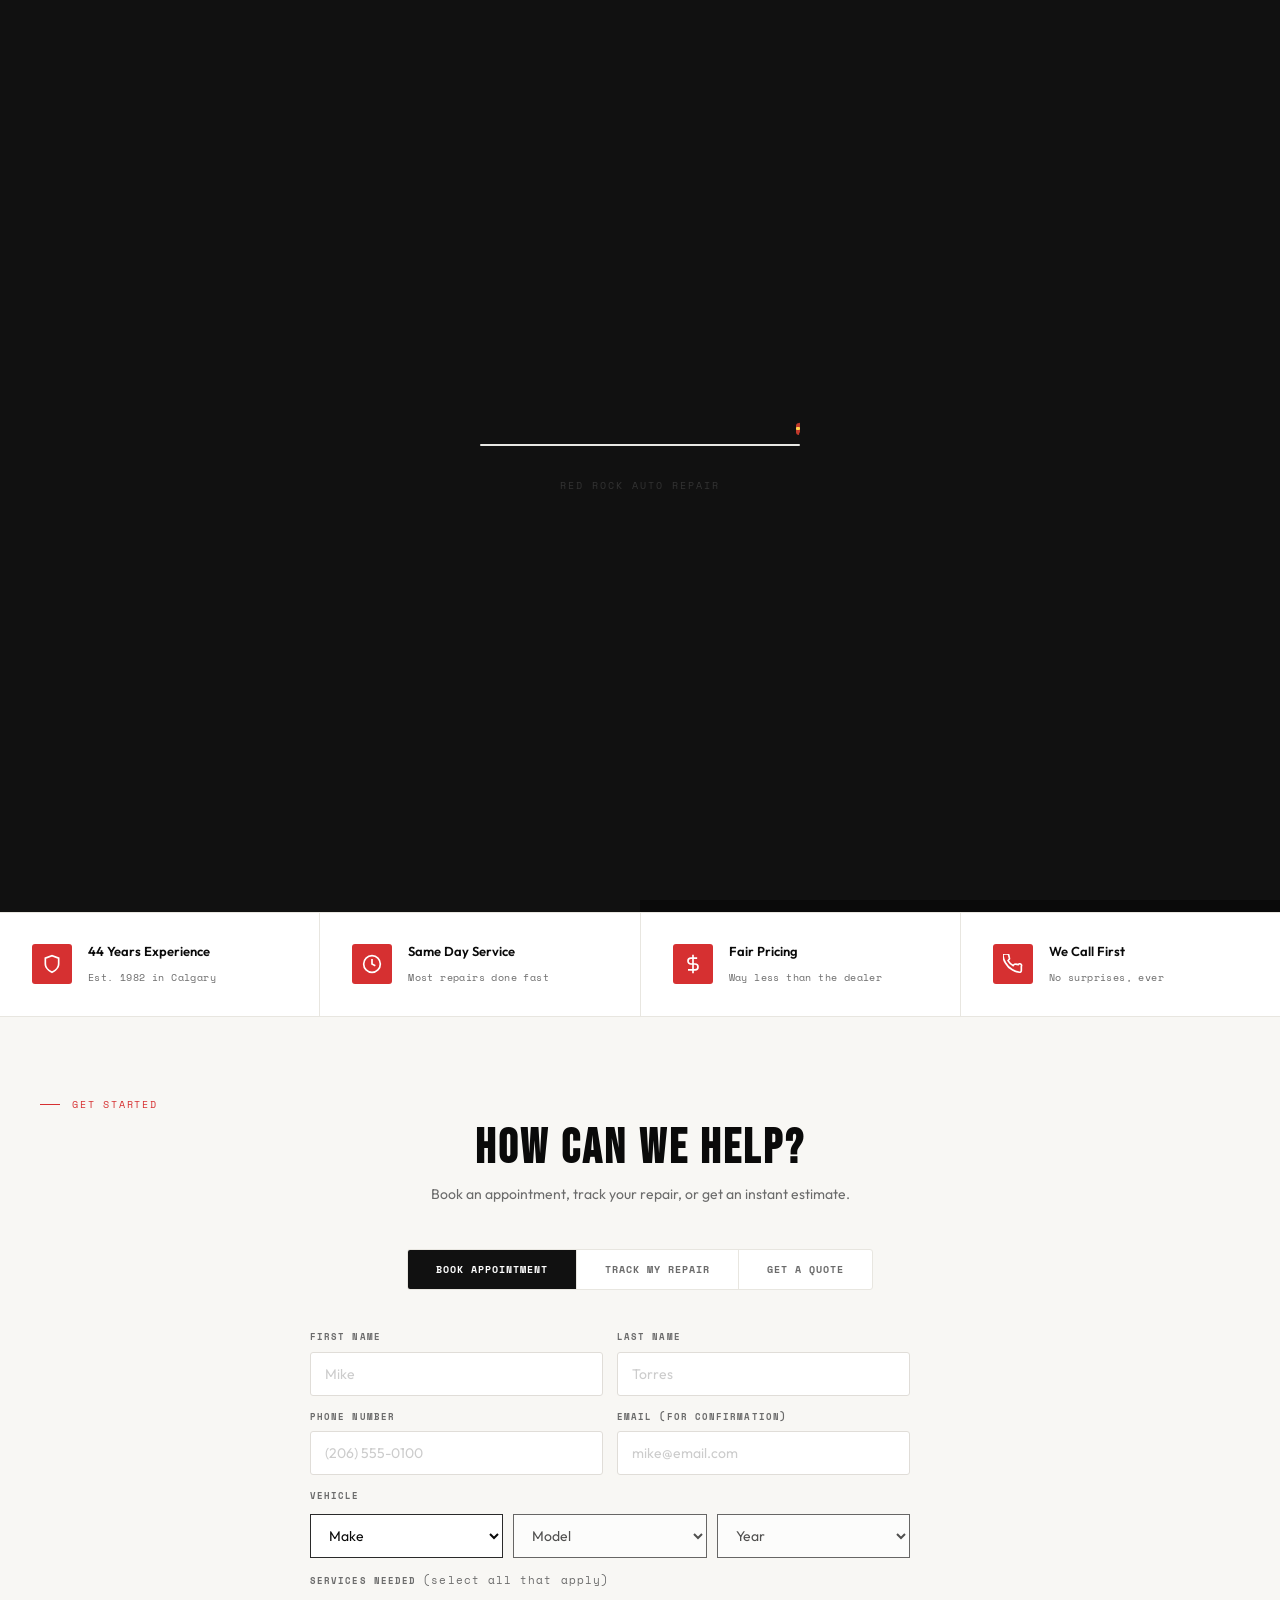
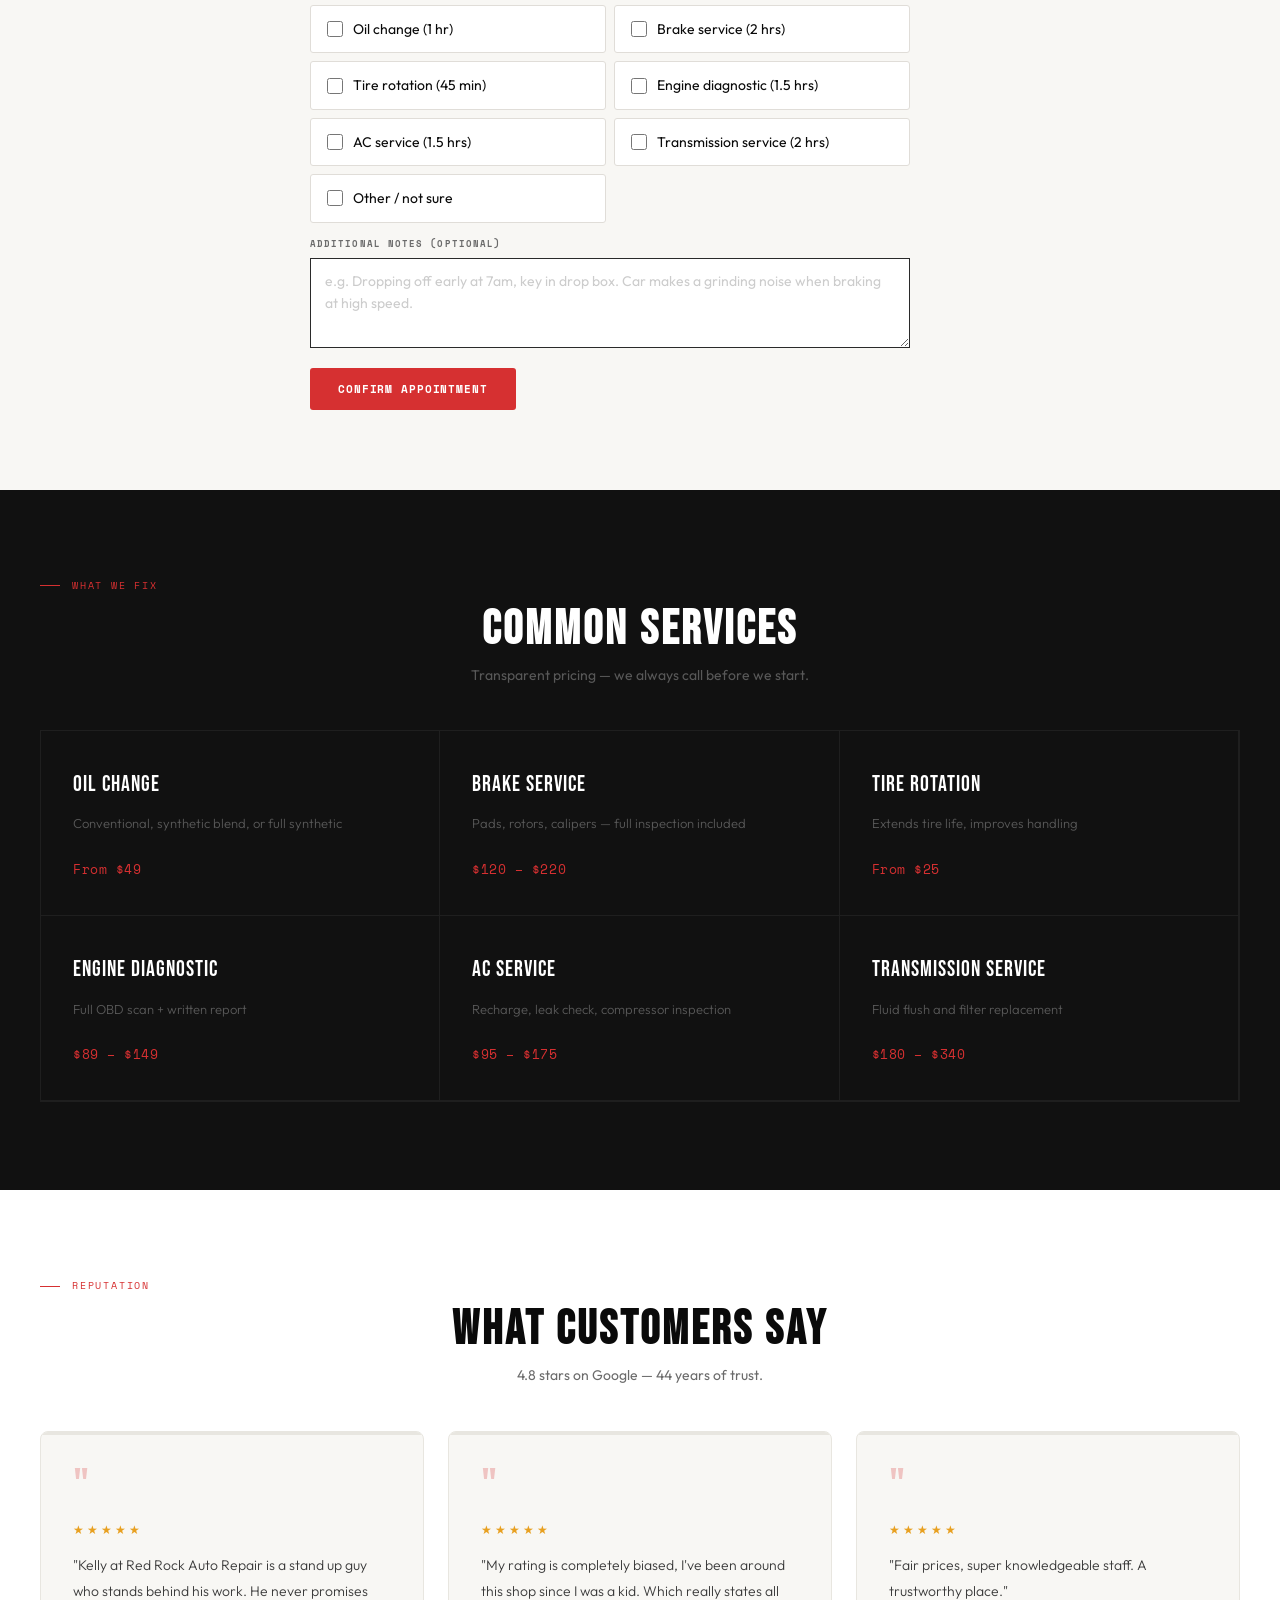
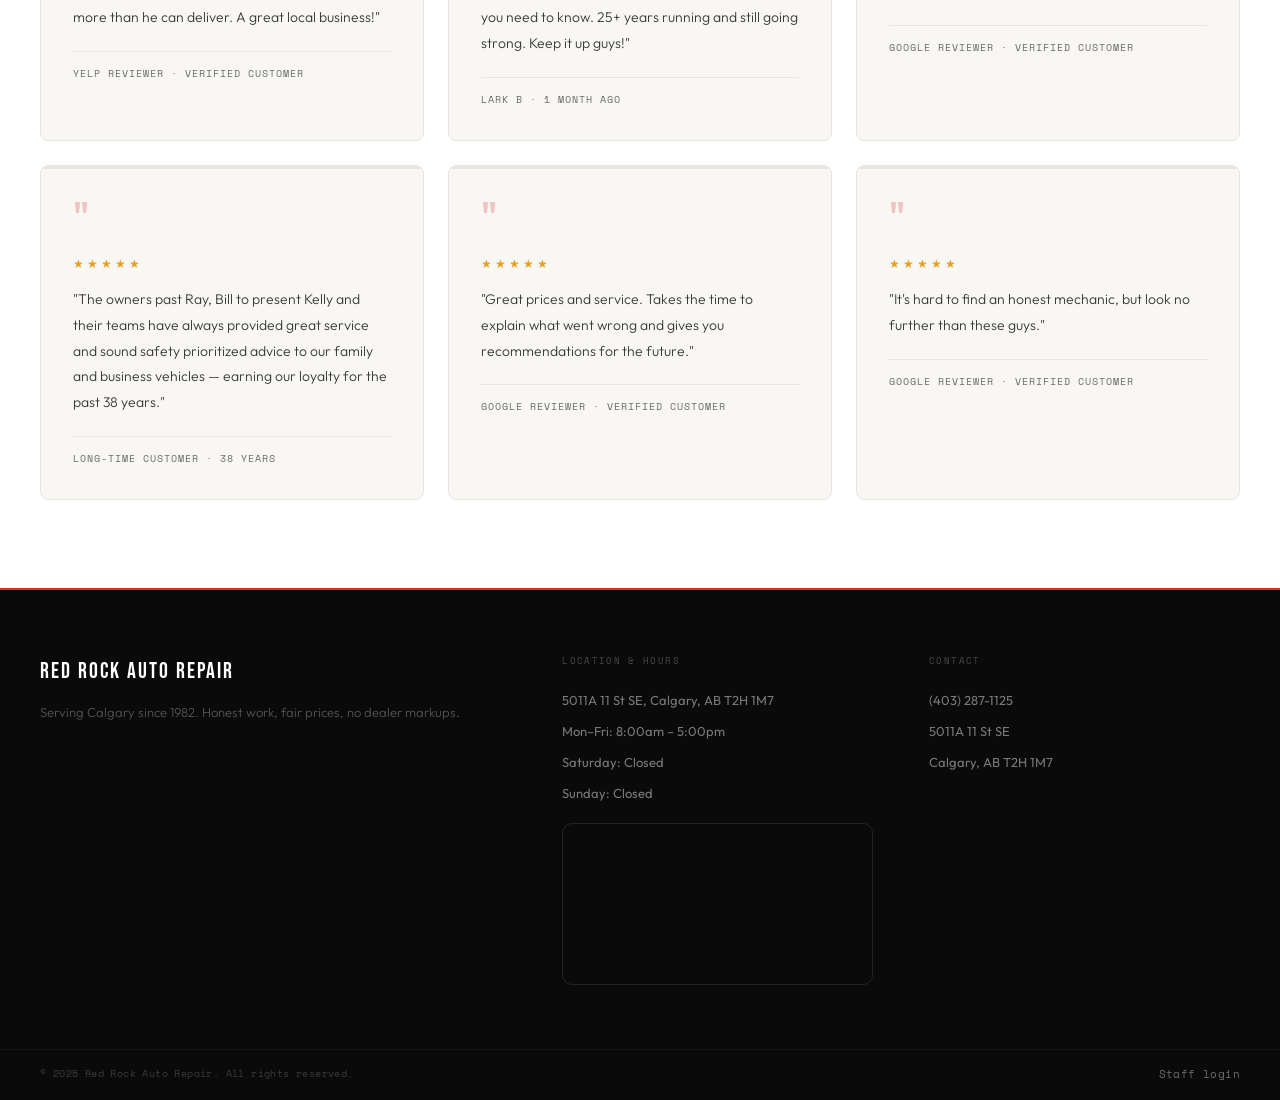
==== commit 8900f2d7: "Update index.html" ====
--- a/index.html
+++ b/index.html
@@ -3,244 +3,9 @@
 <head>
 <meta charset="UTF-8">
 <meta name="viewport" content="width=device-width, initial-scale=1.0">
-<title>Red Rock Auto Repair — Calgary</title>
-<link href="https://fonts.googleapis.com/css2?family=DM+Sans:wght@300;400;500&family=DM+Mono:wght@400;500&display=swap" rel="stylesheet">
+<title>Red Rock Auto Repair — Calgary, AB</title>
 <script src="https://cdn.jsdelivr.net/npm/@supabase/supabase-js@2"></script>
-<style>
-  :root {
-    --accent: #111111;
-    --accent-red: #c0392b;
-    --white: #ffffff;
-    --off: #f7f7f5;
-    --border: #e8e8e4;
-    --muted: #888880;
-    --text: #111111;
-    --radius: 10px;
-    --radius-lg: 16px;
-    --font-main: 'DM Sans', sans-serif;
-    --font-mono: 'DM Mono', monospace;
-  }
-
-  /* PAGE LOADER */
-  #page-loader { position: fixed; inset: 0; background: #fff; z-index: 9999; display: flex; flex-direction: column; align-items: center; justify-content: center; transition: opacity 0.4s ease; }
-  #page-loader.hidden { opacity: 0; pointer-events: none; }
-  .loader-road { width: 280px; height: 3px; background: #e8e8e4; border-radius: 2px; position: relative; overflow: hidden; margin-bottom: 20px; }
-  .loader-road::after { content: ''; position: absolute; top: 0; left: -100%; width: 60%; height: 100%; background: linear-gradient(90deg, transparent, #111, transparent); animation: road-shine 1.5s ease-in-out infinite; }
-  @keyframes road-shine { to { left: 200%; } }
-  .loader-car { font-size: 26px; display: block; animation: drive 1s linear forwards; }
-  @keyframes drive { 0% { transform: scaleX(-1); left: -30px; } 100% { transform: scaleX(-1); left: 310px; } }
-  .loader-text { font-size: 13px; color: var(--muted); font-family: var(--font-mono); letter-spacing: .08em; }
-  * { box-sizing: border-box; margin: 0; padding: 0; }
-  body { font-family: var(--font-main); background: var(--white); color: var(--text); font-size: 15px; line-height: 1.6; -webkit-font-smoothing: antialiased; }
-  a { text-decoration: none; color: inherit; }
-  /* TWO-BAR HEADER */
-  .topbar-info { background: #1c1c1c; color: rgba(255,255,255,0.85); font-size: 12px; padding: 0 40px; height: 44px; display: flex; align-items: center; position: sticky; top: 0; z-index: 101; }
-  .topbar-info-inner { display: flex; align-items: center; gap: 0; width: 100%; }
-  .topbar-item { display: flex; align-items: center; gap: 6px; color: rgba(255,255,255,0.8); font-size: 12px; white-space: nowrap; font-weight: 400; letter-spacing: 0.02em; }
-  .topbar-item:hover { color: #fff; }
-  .topbar-divider { width: 1px; height: 14px; background: rgba(255,255,255,0.2); margin: 0 20px; flex-shrink: 0; }
-  nav { position: sticky; top: 44px; z-index: 100; background: var(--white); border-bottom: 1px solid var(--border); padding: 0 40px; display: flex; align-items: center; justify-content: space-between; height: 72px; box-shadow: 0 2px 16px rgba(0,0,0,0.07); }
-  nav::after { display: none; }
-  .nav-logo { font-size: 18px; font-weight: 700; letter-spacing: -0.5px; }
-  .nav-links { display: flex; gap: 28px; list-style: none; }
-  .nav-links a { font-size: 14px; color: var(--muted); cursor: pointer; font-weight: 500; }
-  .nav-links a:hover { color: var(--accent-red); }
-  .nav-phone { font-family: var(--font-mono); font-size: 13px; font-weight: 500; background: var(--off); padding: 8px 16px; border-radius: var(--radius); border: 1px solid var(--border); }
-  .nav-hours { display: block !important; }
-  .hero { padding: 88px 40px 72px 40px; background: linear-gradient(160deg, #fff 55%, #fdf0ef 100%); display: flex; align-items: center; justify-content: space-between; gap: 48px; overflow: visible; position: relative; }
-  .hero-content { max-width: 500px; flex-shrink: 0; padding: 48px 56px 48px 16px; border: 2px solid rgba(192,57,43,0.55); border-radius: 14px; position: relative; z-index: 1; }
-  .hero-content::before { content: ''; position: absolute; inset: 10px; border: 1px solid rgba(192,57,43,0.25); border-radius: 8px; pointer-events: none; }
-
-  .hero-media { flex: 1; display: none; border-radius: 0; overflow: hidden; box-shadow: none; position: relative; }
-  .hero-media.show { display: block; }
-  .hero-media img { width: 100%; height: 420px; object-fit: cover; display: block; }
-  .hero-media iframe { width: 100%; height: 420px; border: none; display: block; }
-  .slide { display: none; position: relative; }
-  .slide.active { display: block; }
-  .slide-arrow { position: absolute; top: 50%; transform: translateY(-50%); background: rgba(0,0,0,0.4); color: #fff; border: none; width: 36px; height: 36px; border-radius: 50%; font-size: 16px; cursor: pointer; z-index: 2; display: flex; align-items: center; justify-content: center; transition: background .2s; }
-  .slide-arrow:hover { background: rgba(0,0,0,0.7); }
-  .slide-arrow.prev { left: 10px; }
-  .slide-arrow.next { right: 10px; }
-  .slide-dots { position: absolute; bottom: 10px; left: 50%; transform: translateX(-50%); display: flex; gap: 6px; z-index: 2; }
-  .slide-dot { width: 8px; height: 8px; border-radius: 50%; background: rgba(255,255,255,0.5); cursor: pointer; border: none; transition: background .2s; }
-  .slide-dot.active { background: #fff; }
-  .hero-eyebrow { font-family: var(--font-mono); font-size: 12px; color: var(--accent-red); letter-spacing: .08em; text-transform: uppercase; margin-bottom: 20px; display: flex; align-items: center; gap: 8px; }
-  .hero-eyebrow::before { content: ''; display: inline-block; width: 20px; height: 2px; background: var(--accent-red); border-radius: 1px; }
-  .hero h1 { font-size: clamp(38px, 5vw, 56px); font-weight: 300; line-height: 1.08; letter-spacing: -2px; margin-bottom: 22px; }
-  .hero h1 em { font-style: normal; font-weight: 500; }
-  .hero p { font-size: 16px; color: var(--muted); margin-bottom: 36px; max-width: 480px; line-height: 1.7; }
-  .hero-actions { display: flex; gap: 12px; flex-wrap: wrap; }
-  .btn { padding: 12px 24px; border-radius: var(--radius); font-size: 14px; font-weight: 500; cursor: pointer; transition: all 0.15s; font-family: var(--font-main); border: none; }
-  /* ── MICRO-ANIMATIONS & QUIRKS ── */
-
-  /* Book button subtle pulse */
-  @keyframes btn-pulse { 0%,100%{ box-shadow:0 0 0 0 rgba(192,57,43,0.4); } 50%{ box-shadow:0 0 0 8px rgba(192,57,43,0); } }
-  .btn-primary { background: var(--accent-red); color: var(--white); animation: btn-pulse 3s ease-in-out infinite; }
-  .btn-primary:hover { background: #a93226; animation: none; box-shadow: 0 4px 16px rgba(192,57,43,0.3); }
-  .btn-primary:disabled { background: #999; cursor: not-allowed; animation: none; }
-
-  /* Service checkbox hover bounce */
-  @keyframes checkbox-bounce { 0%,100%{ transform:scale(1); } 50%{ transform:scale(1.03); } }
-  .svc-check-label:hover { animation: checkbox-bounce 0.3s ease; border-color: #111 !important; }
-  .svc-check-label:has(input:checked) { background: #f7f7f5 !important; border-color: #111 !important; font-weight: 500 !important; }
-
-  /* Nav gradient line */
-  nav::after { content:''; position:absolute; bottom:0; left:0; right:0; height:2px; background: linear-gradient(90deg, transparent, var(--accent-red), transparent); opacity:0; transition: opacity 0.3s; }
-  nav.scrolled::after { opacity: 1; }
-
-  /* Scroll reveal */
-  .reveal { opacity:0; transform:translateY(24px); transition: opacity 0.6s ease, transform 0.6s ease; }
-  .reveal.visible { opacity:1; transform:translateY(0); }
-
-  /* Step dots animate in */
-  .step-dot { transition: background 0.4s ease, border-color 0.4s ease, transform 0.3s ease; }
-  .step-dot.active { transform: scale(1.15); }
-  .step-dot.done { transform: scale(1); }
-
-  /* Wrench spin on in-repair */
-  @keyframes wrench-spin { 0%,100%{ transform:rotate(-20deg); } 50%{ transform:rotate(20deg); } }
-  .status-wrench { display:inline-block; animation: wrench-spin 1s ease-in-out infinite; margin-right:4px; }
-
-  /* Slot button hover */
-  .slot-btn { padding: 9px 16px; border-radius: var(--radius); font-size: 13px; font-weight: 500; cursor: pointer; border: 1px solid var(--border); background: var(--white); color: var(--text); transition: all .15s; font-family: var(--font-main); }
-  .slot-btn:hover { border-color: var(--accent-red); color: var(--accent-red); transform: translateY(-1px); }
-  .slot-btn.selected { background: var(--accent-red); color: var(--white); border-color: var(--accent-red); }
-  .btn-secondary { background: var(--white); color: var(--text); border: 1px solid var(--border); }
-  .btn-secondary:hover { background: var(--off); }
-  .trust-bar { background: var(--accent-red); display: grid; grid-template-columns: repeat(4, 1fr); }
-  .trust-item { padding: 32px 40px; border-right: 1px solid rgba(255,255,255,0.15); }
-  .trust-item:last-child { border-right: none; }
-  .trust-num { font-size: 32px; font-weight: 700; letter-spacing: -1px; color: #fff; }
-  .trust-label { font-size: 12px; color: rgba(255,255,255,0.7); margin-top: 4px; text-transform: uppercase; letter-spacing: 0.06em; font-weight: 500; }
-  .tools-section { padding: 72px 40px; display: flex; flex-direction: column; align-items: center; background: #f8f8f6; border-top: 1px solid var(--border); border-bottom: 1px solid var(--border); }
-  .section-header { margin-bottom: 36px; text-align: center; width: 100%; }
-  .section-header h2::after { content: ''; display: block; width: 48px; height: 3px; background: var(--accent-red); border-radius: 2px; margin: 12px auto 0; }
-  .section-header h2 { font-size: 30px; font-weight: 600; letter-spacing: -0.8px; margin-bottom: 8px; }
-  .section-header p { font-size: 14px; color: var(--muted); }
-  .tab-nav { display: flex; gap: 4px; margin-bottom: 28px; background: var(--off); padding: 4px; border-radius: var(--radius); width: fit-content; margin-left: auto; margin-right: auto; }
-  .tab-btn { padding: 8px 18px; border-radius: 7px; font-size: 13px; font-weight: 500; cursor: pointer; border: none; background: transparent; color: var(--muted); font-family: var(--font-main); }
-  .tab-btn.active { background: var(--white); color: var(--accent-red); border: 1px solid var(--border); border-bottom: 2px solid var(--accent-red); font-weight: 600; }
-  .slot-btn.selected { background: var(--accent-red); color: var(--white); border-color: var(--accent-red); }
-  .tab-panel { display: none; width: 100%; max-width: 640px; }
-  .tab-panel.active { display: block; width: 100%; max-width: 640px; }
-  .form-grid { display: grid; grid-template-columns: 1fr 1fr; gap: 14px; max-width: 600px; }
-  .field { display: flex; flex-direction: column; gap: 6px; }
-  .field label { font-size: 12px; font-weight: 500; color: var(--muted); text-transform: uppercase; letter-spacing: .05em; font-family: var(--font-mono); }
-  .field input, .field select { padding: 11px 14px; border: 1px solid var(--border); border-radius: var(--radius); font-size: 14px; color: var(--text); background: var(--white); font-family: var(--font-main); width: 100%; appearance: none; }
-  .field input:focus, .field select:focus { outline: none; border-color: var(--accent); }
-  .field input::placeholder { color: #bbb; }
-  .svc-check-label { font-size: 14px !important; font-weight: 400 !important; color: var(--text) !important; text-transform: none !important; letter-spacing: 0 !important; font-family: var(--font-main) !important; display: flex !important; align-items: center !important; gap: 10px !important; padding: 11px 14px !important; border: 1px solid var(--border) !important; border-radius: var(--radius) !important; cursor: pointer !important; }
-  .svc-check-label input[type="checkbox"] { width: 16px !important; height: 16px !important; flex-shrink: 0 !important; cursor: pointer !important; appearance: auto !important; }
-  #svc-checkboxes input[type="checkbox"] { width: 16px !important; height: 16px !important; min-width: 16px !important; padding: 0 !important; border: 1px solid #999 !important; border-radius: 3px !important; appearance: auto !important; -webkit-appearance: auto !important; }
-  .msg { display: none; margin-top: 16px; padding: 14px 18px; border-radius: var(--radius); font-size: 14px; }
-  .msg.show { display: block; }
-  .msg-success { background: #f0faf4; border: 1px solid #b8e8c8; color: #1a6b3a; }
-  .msg-error { background: #fff0f0; border: 1px solid #f5c0c0; color: #8b1a1a; }
-  .status-search { display: flex; gap: 10px; max-width: 480px; margin-bottom: 24px; }
-  .status-search input { flex: 1; padding: 11px 14px; border: 1px solid var(--border); border-radius: var(--radius); font-size: 14px; color: var(--text); background: var(--white); font-family: var(--font-main); }
-  .status-search input:focus { outline: none; border-color: var(--accent); }
-  .status-search button { padding: 11px 22px; background: var(--accent); color: var(--white); border: none; border-radius: var(--radius); font-size: 14px; font-weight: 500; cursor: pointer; font-family: var(--font-main); white-space: nowrap; }
-  .status-card { display: none; border: 1px solid var(--border); border-radius: var(--radius-lg); padding: 24px; max-width: 560px; }
-  .status-card.show { display: block; }
-  .status-vehicle { display: flex; justify-content: space-between; align-items: flex-start; margin-bottom: 28px; }
-  .status-vehicle-name { font-size: 16px; font-weight: 500; }
-  .status-vehicle-sub { font-size: 13px; color: var(--muted); margin-top: 2px; }
-  .status-badge { font-family: var(--font-mono); font-size: 11px; padding: 5px 10px; border-radius: 6px; background: #fff8e1; color: #8a6000; border: 1px solid #f0d070; font-weight: 500; text-transform: capitalize; }
-  .status-badge.ready { background: #f0faf4; color: #1a6b3a; border-color: #b8e8c8; }
-  @keyframes pulse-green { 0%,100%{ box-shadow: 0 0 0 0 rgba(34,197,94,0.4); } 50%{ box-shadow: 0 0 0 12px rgba(34,197,94,0); } }
-  .ready-banner { display: none; margin-top: 20px; background: #16a34a; color: #fff; border-radius: var(--radius-lg); padding: 22px 24px; text-align: center; animation: pulse-green 2s ease-in-out infinite; }
-  .ready-banner.show { display: block; }
-  .ready-banner-title { font-size: 22px; font-weight: 500; letter-spacing: -0.3px; margin-bottom: 6px; }
-  .ready-banner-sub { font-size: 14px; opacity: 0.85; margin-bottom: 16px; }
-  .ready-banner-phone { display: inline-block; background: #fff; color: #16a34a; font-weight: 500; font-size: 15px; padding: 10px 24px; border-radius: var(--radius); font-family: var(--font-mono); }
-  .progress-steps { display: flex; align-items: flex-start; margin-bottom: 24px; position: relative; }
-  .progress-steps::before { content: ''; position: absolute; top: 14px; left: 14px; right: 14px; height: 1px; background: var(--border); }
-  .progress-fill { position: absolute; top: 14px; left: 14px; height: 1px; background: var(--accent); transition: width 0.5s ease; }
-  .step { flex: 1; text-align: center; position: relative; z-index: 1; }
-  .step-dot { width: 28px; height: 28px; border-radius: 50%; margin: 0 auto 8px; display: flex; align-items: center; justify-content: center; font-size: 11px; background: var(--white); border: 1px solid var(--border); color: var(--muted); }
-  .step-dot.done { background: var(--accent); border-color: var(--accent); color: var(--white); }
-  .step-dot.active { background: var(--white); border: 2px solid var(--accent); color: var(--accent); font-weight: 700; }
-  .step-label { font-size: 12px; color: var(--muted); }
-  .step-label.active { color: var(--text); font-weight: 500; }
-  .step-label.done { color: var(--text); }
-  .status-note { background: var(--off); border-radius: var(--radius); padding: 14px 16px; font-size: 13px; color: var(--muted); line-height: 1.6; }
-  .status-note strong { color: var(--text); }
-  .status-not-found { display: none; font-size: 14px; color: var(--muted); padding: 16px 0; }
-  .status-not-found.show { display: block; }
-  .slot-btn { padding: 9px 16px; border-radius: var(--radius); font-size: 13px; font-weight: 500; cursor: pointer; border: 1px solid var(--border); background: var(--white); color: var(--text); transition: all .15s; font-family: var(--font-main); }
-  .slot-btn:hover { background: var(--off); border-color: var(--accent); }
-  .slot-btn.selected { background: var(--accent); color: var(--white); border-color: var(--accent); }
-  .quote-form { display: grid; grid-template-columns: 1fr 1fr 1fr; gap: 14px; max-width: 600px; margin-bottom: 20px; }
-  .quote-result { display: none; border: 1px solid var(--border); border-radius: var(--radius-lg); padding: 24px; max-width: 480px; margin-top: 8px; }
-  .quote-result.show { display: block; }
-  .quote-price { font-size: 36px; font-weight: 300; letter-spacing: -1px; margin-bottom: 6px; }
-  .quote-detail { font-size: 13px; color: var(--muted); margin-bottom: 16px; }
-  .quote-fine { font-size: 12px; color: var(--muted); border-top: 1px solid var(--border); padding-top: 14px; font-family: var(--font-mono); }
-  .services-section { padding: 72px 40px 80px; background: #f8f8f6; border-top: 1px solid var(--border); border-bottom: 1px solid var(--border); }
-  .services-grid { display: grid; grid-template-columns: repeat(3, 1fr); gap: 16px; margin-top: 32px; background: transparent; }
-  .service-card { background: var(--white); border: 1px solid var(--border); border-left: 4px solid var(--accent-red); border-radius: 12px; padding: 28px 24px; transition: all 0.2s; position: relative; overflow: hidden; box-shadow: 0 2px 8px rgba(0,0,0,0.04); }
-  .service-card::after { content: ''; position: absolute; inset: 6px; border: 1px solid rgba(192,57,43,0.08); border-radius: 8px; pointer-events: none; }
-  .service-card:hover { border-left-color: var(--accent-red); box-shadow: 0 6px 24px rgba(0,0,0,0.08); transform: translateY(-2px); }
-
-  .service-name { font-size: 16px; font-weight: 600; margin-bottom: 8px; color: var(--text); letter-spacing: -0.2px; }
-  .service-desc { font-size: 13px; color: var(--muted); margin-bottom: 16px; line-height: 1.5; }
-  .service-price { font-family: var(--font-mono); font-size: 14px; font-weight: 600; color: var(--accent-red); border-top: 1px solid var(--border); padding-top: 14px; margin-top: 4px; display: block; }
-  .reviews-section { padding: 72px 40px; background: #f8f8f6; border-top: 1px solid var(--border); }
-  .reviews-grid { display: grid; grid-template-columns: repeat(3, 1fr); gap: 14px; margin-top: 28px; }
-  .review-card { border: 1px solid var(--border); border-left: 4px solid var(--accent-red); border-radius: var(--radius-lg); padding: 28px; background: var(--white); box-shadow: 0 2px 12px rgba(0,0,0,0.04); transition: box-shadow 0.2s, transform 0.2s; }
-  .review-stars { color: #f5a623; font-size: 15px; margin-bottom: 12px; letter-spacing: 2px; }
-  .review-text { font-size: 14px; line-height: 1.7; margin-bottom: 16px; color: #333; font-style: italic; }
-  .review-author { font-size: 12px; color: var(--muted); font-family: var(--font-mono); font-weight: 500; }
-  footer { border-top: 1px solid var(--border); padding: 36px 40px; display: grid; grid-template-columns: 1fr 1fr 1fr; gap: 40px; }
-  .footer-brand { font-size: 16px; font-weight: 500; letter-spacing: -0.3px; margin-bottom: 8px; }
-  .footer-tagline { font-size: 13px; color: var(--muted); line-height: 1.6; }
-  .footer-heading { font-family: var(--font-mono); font-size: 11px; text-transform: uppercase; letter-spacing: .08em; color: var(--muted); margin-bottom: 12px; }
-  .footer-info { font-size: 13px; line-height: 2; }
-  .footer-bottom { border-top: 1px solid var(--border); padding: 18px 40px; display: flex; justify-content: space-between; }
-  .footer-bottom-text { font-size: 12px; color: var(--muted); font-family: var(--font-mono); }
-  @media (max-width: 768px) {
-    .topbar-info { display: none; }
-    nav { top: 0; padding: 0 16px; height: 60px; }
-    .nav-links { display: none; }
-    .nav-phone { font-size: 12px; padding: 6px 12px; }
-    .hero { padding: 40px 16px 32px; grid-template-columns: 1fr; }
-    .hero-media { display: none !important; }
-    .nav-hours { display: none !important; }
-    .hero h1 { font-size: 32px; letter-spacing: -1px; }
-    .hero p { font-size: 15px; }
-    .hero-actions { flex-direction: column; }
-    .hero-actions .btn { width: 100%; text-align: center; padding: 14px; font-size: 15px; }
-    .trust-bar { grid-template-columns: repeat(2, 1fr); }
-    .trust-item { padding: 16px; }
-    .trust-num { font-size: 22px; }
-    .tools-section { padding: 32px 16px; }
-    .section-header h2 { font-size: 22px; }
-    .tab-nav { width: 100%; justify-content: stretch; }
-    .tab-btn { flex: 1; text-align: center; padding: 8px 8px; font-size: 12px; }
-    .form-grid { grid-template-columns: 1fr; }
-    .quote-form { grid-template-columns: 1fr; }
-    #svc-checkboxes { grid-template-columns: 1fr !important; }
-    .svc-check-label { font-size: 15px !important; padding: 13px 14px !important; }
-    #slots-grid { gap: 6px; }
-    .slot-btn { padding: 10px 14px; font-size: 13px; }
-    .services-section, .reviews-section { padding: 0 16px 40px; }
-    .services-grid { grid-template-columns: 1fr; }
-    .service-card { padding: 18px; }
-    .reviews-grid { grid-template-columns: 1fr; }
-    footer { padding: 32px 16px; grid-template-columns: 1fr; gap: 24px; }
-    .footer-bottom { padding: 14px 16px; flex-direction: column; gap: 6px; text-align: center; }
-    .quote-result { padding: 16px; }
-    .status-search { flex-direction: column; }
-    .status-search input, .status-search button { width: 100%; }
-    .btn { padding: 13px 20px; font-size: 14px; }
-    #ann-banner > div { padding: 10px 16px !important; font-size: 13px !important; flex-wrap: wrap; }
-  }
-  @media (max-width: 400px) {
-    .hero h1 { font-size: 28px; }
-    .trust-bar { grid-template-columns: 1fr 1fr; }
-    .tab-btn { font-size: 11px; padding: 7px 6px; }
-  }
-</style>
+<link rel="stylesheet" href="style.css">
 </head>
 <body>
 
@@ -263,35 +28,35 @@
     </span>
     <div style="position:absolute;bottom:8px;left:0;right:0;height:2px;background:#e8e8e4;border-radius:2px"></div>
   </div>
-  <div class="loader-text" style="margin-top:14px;text-align:center">Red Rock Auto Repair</div>
+  <div class="loader-text">Red Rock Auto Repair</div>
 </div>
 
 <!-- TOP BAR -->
 <div class="topbar-info">
   <div class="topbar-info-inner">
     <a href="tel:4032871125" class="topbar-item">
-      <svg width="14" height="14" viewBox="0 0 24 24" fill="none" stroke="currentColor" stroke-width="2"><path d="M22 16.92v3a2 2 0 01-2.18 2 19.79 19.79 0 01-8.63-3.07A19.5 19.5 0 013.07 10.8 19.79 19.79 0 01.0 2.18 2 2 0 012 0h3a2 2 0 012 1.72 12.84 12.84 0 00.7 2.81 2 2 0 01-.45 2.11L6.09 7.91a16 16 0 006 6l1.27-1.27a2 2 0 012.11-.45 12.84 12.84 0 002.81.7A2 2 0 0122 14.92z"/></svg>
+      <svg width="12" height="12" viewBox="0 0 24 24" fill="none" stroke="currentColor" stroke-width="2"><path d="M22 16.92v3a2 2 0 01-2.18 2 19.79 19.79 0 01-8.63-3.07A19.5 19.5 0 013.07 10.8 19.79 19.79 0 01.0 2.18 2 2 0 012 0h3a2 2 0 012 1.72c.128.96.336 1.897.616 2.81a2 2 0 01-.45 2.11L6.09 7.91a16 16 0 006 6l1.27-1.27a2 2 0 012.11-.45c.913.28 1.85.487 2.81.616A2 2 0 0122 14.92z"/></svg>
       (403) 287-1125
     </a>
     <span class="topbar-divider"></span>
     <span class="topbar-item">
-      <svg width="14" height="14" viewBox="0 0 24 24" fill="none" stroke="currentColor" stroke-width="2"><path d="M21 10c0 7-9 13-9 13s-9-6-9-13a9 9 0 0118 0z"/><circle cx="12" cy="10" r="3"/></svg>
-      5011A 11 St SE, Calgary, AB T2H 1M7
+      <svg width="12" height="12" viewBox="0 0 24 24" fill="none" stroke="currentColor" stroke-width="2"><path d="M21 10c0 7-9 13-9 13s-9-6-9-13a9 9 0 0118 0z"/><circle cx="12" cy="10" r="3"/></svg>
+      5011A 11 St SE, Calgary, AB
     </span>
     <span class="topbar-divider"></span>
     <span class="topbar-item" id="nav-hours">
-      <svg width="14" height="14" viewBox="0 0 24 24" fill="none" stroke="currentColor" stroke-width="2"><circle cx="12" cy="12" r="10"/><polyline points="12 6 12 12 16 14"/></svg>
+      <svg width="12" height="12" viewBox="0 0 24 24" fill="none" stroke="currentColor" stroke-width="2"><circle cx="12" cy="12" r="10"/><polyline points="12 6 12 12 16 14"/></svg>
       Mon–Fri 8am–5pm · Sat–Sun Closed
     </span>
   </div>
 </div>
 
 <!-- MAIN NAV -->
-<nav>
-  <div class="nav-logo" style="display:flex;align-items:center;gap:8px">
-    <svg width="22" height="14" viewBox="0 0 44 24" fill="none" xmlns="http://www.w3.org/2000/svg" style="transform:scaleX(-1)">
-      <rect x="6" y="8" width="32" height="12" rx="3" fill="#c0392b"/>
-      <path d="M10 8 L14 2 L30 2 L34 8" fill="#c0392b" stroke="#a93226" stroke-width="1"/>
+<nav id="main-nav">
+  <div class="nav-logo">
+    <svg id="nav-car-svg" width="24" height="16" viewBox="0 0 44 24" fill="none" xmlns="http://www.w3.org/2000/svg" style="transform:scaleX(-1)">
+      <rect x="6" y="8" width="32" height="12" rx="3" fill="#d63031"/>
+      <path d="M10 8 L14 2 L30 2 L34 8" fill="#d63031" stroke="#b71c1c" stroke-width="1"/>
       <circle cx="13" cy="20" r="4" fill="#111"/>
       <circle cx="13" cy="20" r="2" fill="#555"/>
       <circle cx="31" cy="20" r="4" fill="#111"/>
@@ -301,45 +66,69 @@
       <rect x="34" y="12" width="4" height="3" rx="1" fill="#ffd54f"/>
       <rect x="6" y="12" width="4" height="3" rx="1" fill="#ef5350" opacity="0.7"/>
     </svg>
-    Red Rock Auto Repair
+    Red Rock Auto
   </div>
   <ul class="nav-links">
     <li><a href="#services">Services</a></li>
     <li><a href="#reviews">Reviews</a></li>
-    <li><a href="#tools">Contact</a></li>
+    <li><a href="#tools">Book / Track</a></li>
   </ul>
   <div style="display:flex;align-items:center;gap:10px">
-    <button class="btn btn-secondary" style="padding:9px 18px;font-size:13px" onclick="openTab('status');document.getElementById('tools').scrollIntoView({behavior:'smooth'})">Track my repair</button>
-    <button class="btn btn-primary" style="padding:9px 18px;font-size:13px;animation:none" onclick="openTab('book');document.getElementById('tools').scrollIntoView({behavior:'smooth'})">Book appointment</button>
+    <a href="tel:4032871125" class="nav-phone">(403) 287-1125</a>
   </div>
 </nav>
 
 <div id="ann-banner" style="display:none"></div>
 
+<!-- HERO -->
 <section class="hero">
-
+  <div class="hero-bg-text">Red Rock</div>
   <div class="hero-content">
-    <div class="hero-eyebrow" id="hero-eyebrow">11 St SE · Calgary, AB T2H 1M7</div>
-    <h1>Trusted repairs.<br><em>44 years</em> strong.</h1>
-    <p>Calgary's most trusted independent auto shop since 1982. Domestic and import repairs, honest pricing, and we always call before we touch your car.</p>
+    <div class="hero-eyebrow" id="hero-eyebrow">Calgary, AB · Est. 1982</div>
+    <h1>Trusted<br>Repairs.<br><em>44 Years</em></h1>
+    <p>Calgary's most trusted independent auto shop. Domestic and import repairs — honest pricing, no surprises, no dealer markups.</p>
     <div class="hero-actions">
-      <button class="btn btn-primary" onclick="openTab('book')">Book an appointment</button>
-      <button class="btn btn-secondary" onclick="openTab('status')">Track my repair →</button>
-    </div>
-  </div>
-  <div class="hero-media" id="hero-media"></div>
+      <button class="btn btn-primary" onclick="openTab('book');document.getElementById('tools').scrollIntoView({behavior:'smooth'})">Book appointment</button>
+      <button class="btn btn-secondary" onclick="openTab('status');document.getElementById('tools').scrollIntoView({behavior:'smooth'})">Track my repair</button>
+    </div>
+  </div>
+  <div class="hero-right">
+    <div class="hero-media" id="hero-media"></div>
+    <div class="hero-right-inner">
+      <div class="hero-stat-grid">
+        <div class="hero-stat"><div class="hero-stat-num" data-count="4.8" data-suffix="★">4.8★</div><div class="hero-stat-label">Google rating</div></div>
+        <div class="hero-stat"><div class="hero-stat-num" data-count="44" data-suffix="+">44+</div><div class="hero-stat-label">Years in business</div></div>
+        <div class="hero-stat"><div class="hero-stat-num">Free</div><div class="hero-stat-label">Estimates</div></div>
+        <div class="hero-stat"><div class="hero-stat-num">Same</div><div class="hero-stat-label">Day service</div></div>
+      </div>
+    </div>
+  </div>
 </section>
 
-<div class="trust-bar reveal">
-  <div class="trust-item"><div class="trust-num" data-count="4.8" data-suffix="★">4.8★</div><div class="trust-label">Google reviews</div></div>
-  <div class="trust-item"><div class="trust-num" data-count="44" data-suffix="+ yrs">44+ yrs</div><div class="trust-label">In business</div></div>
-  <div class="trust-item"><div class="trust-num">Way less</div><div class="trust-label">Than the dealer</div></div>
-  <div class="trust-item"><div class="trust-num">Same day</div><div class="trust-label">Most repairs</div></div>
+<!-- FEATURES STRIP -->
+<div class="features-strip">
+  <div class="feature-item">
+    <div class="feature-icon"><svg width="20" height="20" viewBox="0 0 24 24" fill="none" stroke="white" stroke-width="2"><path d="M12 22s8-4 8-10V5l-8-3-8 3v7c0 6 8 10 8 10z"/></svg></div>
+    <div><span class="feature-label">44 Years Experience</span><span class="feature-sub">Est. 1982 in Calgary</span></div>
+  </div>
+  <div class="feature-item">
+    <div class="feature-icon"><svg width="20" height="20" viewBox="0 0 24 24" fill="none" stroke="white" stroke-width="2"><circle cx="12" cy="12" r="10"/><polyline points="12 6 12 12 16 14"/></svg></div>
+    <div><span class="feature-label">Same Day Service</span><span class="feature-sub">Most repairs done fast</span></div>
+  </div>
+  <div class="feature-item">
+    <div class="feature-icon"><svg width="20" height="20" viewBox="0 0 24 24" fill="none" stroke="white" stroke-width="2"><line x1="12" y1="1" x2="12" y2="23"/><path d="M17 5H9.5a3.5 3.5 0 000 7h5a3.5 3.5 0 010 7H6"/></svg></div>
+    <div><span class="feature-label">Fair Pricing</span><span class="feature-sub">Way less than the dealer</span></div>
+  </div>
+  <div class="feature-item">
+    <div class="feature-icon"><svg width="20" height="20" viewBox="0 0 24 24" fill="none" stroke="white" stroke-width="2"><path d="M22 16.92v3a2 2 0 01-2.18 2 19.79 19.79 0 01-8.63-3.07A19.5 19.5 0 013.07 10.8 19.79 19.79 0 01.0 2.18 2 2 0 012 0h3a2 2 0 012 1.72c.128.96.336 1.897.616 2.81a2 2 0 01-.45 2.11L6.09 7.91a16 16 0 006 6l1.27-1.27a2 2 0 012.11-.45c.913.28 1.85.487 2.81.616A2 2 0 0122 14.92z"/></svg></div>
+    <div><span class="feature-label">We Call First</span><span class="feature-sub">No surprises, ever</span></div>
+  </div>
 </div>
 
 <section class="tools-section" id="tools">
   <div class="section-header">
-    <h2>What can we help with?</h2>
+    <div class="section-label">Get started</div>
+    <h2>How can we help?</h2>
     <p>Book an appointment, track your repair, or get an instant estimate.</p>
   </div>
   <div class="tab-nav">
@@ -520,7 +309,7 @@
 </section>
 
 <section class="services-section" id="services">
-  <div class="section-header"><h2>Common services</h2><p>Transparent pricing on every job — no surprises.</p><div style="width:48px;height:3px;background:var(--accent-red);border-radius:2px;margin:14px auto 0"></div></div>
+  <div class="section-header"><div class="section-label">What we fix</div><h2>Common services</h2><p>Transparent pricing — we always call before we start.</p></div>
   <div class="services-grid" id="services-grid">
     <div class="service-card"><div class="service-name">Oil change</div><div class="service-desc">Conventional, synthetic blend, or full synthetic</div><div class="service-price">From $49</div></div>
     <div class="service-card"><div class="service-name">Brake service</div><div class="service-desc">Pads, rotors, calipers — full inspection included</div><div class="service-price">$120 – $220</div></div>
@@ -532,14 +321,14 @@
 </section>
 
 <section class="reviews-section" id="reviews">
-  <div class="section-header"><h2>What customers say</h2><p>4.8 stars on Google — real customers, real words.</p></div>
+  <div class="section-header"><div class="section-label">Reputation</div><h2>What customers say</h2><p>4.8 stars on Google — 44 years of trust.</p></div>
   <div class="reviews-grid">
-    <div class="review-card"><div class="review-stars">★★★★★</div><div class="review-text">"Kelly at Red Rock Auto Repair is a stand up guy who stands behind his work. He never promises more than he can deliver. A great local business!"</div><div class="review-author">Yelp Reviewer · verified customer</div></div>
-    <div class="review-card"><div class="review-stars">★★★★★</div><div class="review-text">"My rating is completely biased, I've been around this shop since I was a kid. Which really states all you need to know. 25+ years running and still going strong. Keep it up guys!"</div><div class="review-author">Lark B · 1 month ago</div></div>
-    <div class="review-card"><div class="review-stars">★★★★★</div><div class="review-text">"Fair prices, super knowledgeable staff. A trustworthy place."</div><div class="review-author">Google Reviewer · verified customer</div></div>
-    <div class="review-card"><div class="review-stars">★★★★★</div><div class="review-text">"The owners past Ray, Bill to present Kelly and their teams have always provided great service and sound safety prioritized advice to our family and business vehicles — earning our loyalty for the past 38 years."</div><div class="review-author">Long-time customer · 38 years</div></div>
-    <div class="review-card"><div class="review-stars">★★★★★</div><div class="review-text">"Great prices and service. Takes the time to explain what went wrong and gives you recommendations for the future."</div><div class="review-author">Google Reviewer · verified customer</div></div>
-    <div class="review-card"><div class="review-stars">★★★★★</div><div class="review-text">"It's hard to find an honest mechanic, but look no further than these guys."</div><div class="review-author">Google Reviewer · verified customer</div></div>
+    <div class="review-card"><div class="review-quote">"</div><div class="review-stars">★★★★★</div><div class="review-text">"Kelly at Red Rock Auto Repair is a stand up guy who stands behind his work. He never promises more than he can deliver. A great local business!"</div><div class="review-author">Yelp Reviewer · verified customer</div></div>
+    <div class="review-card"><div class="review-quote">"</div><div class="review-stars">★★★★★</div><div class="review-text">"My rating is completely biased, I've been around this shop since I was a kid. Which really states all you need to know. 25+ years running and still going strong. Keep it up guys!"</div><div class="review-author">Lark B · 1 month ago</div></div>
+    <div class="review-card"><div class="review-quote">"</div><div class="review-stars">★★★★★</div><div class="review-text">"Fair prices, super knowledgeable staff. A trustworthy place."</div><div class="review-author">Google Reviewer · verified customer</div></div>
+    <div class="review-card"><div class="review-quote">"</div><div class="review-stars">★★★★★</div><div class="review-text">"The owners past Ray, Bill to present Kelly and their teams have always provided great service and sound safety prioritized advice to our family and business vehicles — earning our loyalty for the past 38 years."</div><div class="review-author">Long-time customer · 38 years</div></div>
+    <div class="review-card"><div class="review-quote">"</div><div class="review-stars">★★★★★</div><div class="review-text">"Great prices and service. Takes the time to explain what went wrong and gives you recommendations for the future."</div><div class="review-author">Google Reviewer · verified customer</div></div>
+    <div class="review-card"><div class="review-quote">"</div><div class="review-stars">★★★★★</div><div class="review-text">"It's hard to find an honest mechanic, but look no further than these guys."</div><div class="review-author">Google Reviewer · verified customer</div></div>
   </div>
 </section>
 
@@ -590,790 +379,6 @@
   </div>
 </div>
 
-<script>
-  const SUPABASE_URL = 'https://jmksxvvbgxqcijrbdwos.supabase.co';
-  const SUPABASE_KEY = 'eyJhbGciOiJIUzI1NiIsInR5cCI6IkpXVCJ9.eyJpc3MiOiJzdXBhYmFzZSIsInJlZiI6Impta3N4dnZiZ3hxY2lqcmJkd29zIiwicm9sZSI6ImFub24iLCJpYXQiOjE3NzU5MjEzMzIsImV4cCI6MjA5MTQ5NzMzMn0.Lu6zdmKHX5lOwHWKC9C2qJEqf6qGM28ItMsstBoV5AI';
-  const SHOP_ID = 'red-rock-auto';
-  const { createClient } = supabase;
-  const db = createClient(SUPABASE_URL, SUPABASE_KEY);
-
-  function openTab(name) {
-    document.querySelectorAll('.tab-btn').forEach((btn, i) => {
-      btn.classList.toggle('active', ['book','status','quote'][i] === name);
-    });
-    document.querySelectorAll('.tab-panel').forEach(p => p.classList.remove('active'));
-    document.getElementById('tab-' + name).classList.add('active');
-    document.getElementById('tools').scrollIntoView({ behavior: 'smooth', block: 'start' });
-  }
-
-  async function submitBooking() {
-    const first = document.getElementById('b-first').value.trim();
-    const last = document.getElementById('b-last').value.trim();
-    const phone = document.getElementById('b-phone').value.trim();
-    const email = document.getElementById('b-email').value.trim();
-    const vtype = document.getElementById('b-vtype').value;
-    const vmake = document.getElementById('b-vmake').value;
-    const vyear = document.getElementById('b-vyear').value;
-    const vehicle = [vyear, vmake, vtype].filter(Boolean).join(' ') || '';
-    const checkedServices = getSelectedServices();
-    const service = checkedServices.map(cb => cb.value).join(', ');
-    const date = document.getElementById('b-date').value;
-    const timeVal = document.getElementById('b-time').value;
-    const notes = document.getElementById('b-notes').value.trim();
-    if (!first || !phone || checkedServices.length === 0) { alert('Please fill in your name, phone, and select at least one service.'); return; }
-    if (!date && timeVal !== 'call-to-confirm') { alert('Please select a date and time slot.'); return; }
-    if (!timeVal) { alert('Please select a time slot.'); return; }
-    const isCallToConfirm = timeVal === 'call-to-confirm';
-    const [startTime, endTime] = isCallToConfirm ? ['', ''] : timeVal.split('|');
-    const btn = document.getElementById('book-btn');
-    btn.textContent = 'Submitting...'; btn.disabled = true;
-
-    // Save booking
-    const { error } = await db.from('bookings').insert([{
-      name: first + ' ' + last, phone, email, vehicle, service, date,
-      notes, shop_id: SHOP_ID
-    }]);
-    if (error) {
-      btn.textContent = 'Confirm appointment'; btn.disabled = false;
-      document.getElementById('book-error').classList.add('show');
-      return;
-    }
-
-    // Block the time slot immediately (skip if call-to-confirm)
-    if (!isCallToConfirm) {
-      await db.from('appointments').insert([{
-        booking_date: date, start_time: startTime, end_time: endTime,
-        service, customer_name: first + ' ' + last, shop_id: SHOP_ID, status: 'pending'
-      }]);
-    }
-
-    fetch('/api/send-email', {
-      method: 'POST',
-      headers: { 'Content-Type': 'application/json' },
-      body: JSON.stringify({ type: 'booking', customerName: first + ' ' + last, customerEmail: email, customerPhone: phone, vehicle, service, date: date + ' at ' + formatTime(startTime), notes })
-    });
-
-    document.getElementById('book-form-wrap').style.display = 'none';
-    const details = document.getElementById('book-success-details');
-    details.innerHTML =
-      (vehicle ? '<div><span style="opacity:.7">Vehicle</span>&nbsp;&nbsp;' + vehicle + '</div>' : '') +
-      '<div><span style="opacity:.7">Service</span>&nbsp;&nbsp;' + service + '</div>' +
-      '<div><span style="opacity:.7">Date</span>&nbsp;&nbsp;' + (isCallToConfirm ? 'We will call to schedule' : date + ' at ' + formatTime(startTime)) + '</div>' +
-      '<div><span style="opacity:.7">Phone</span>&nbsp;&nbsp;' + phone + '</div>' +
-      (email ? '<div><span style="opacity:.7">Email</span>&nbsp;&nbsp;' + email + '</div>' : '') +
-      (notes ? '<div style="margin-top:6px;padding-top:6px;border-top:1px solid rgba(255,255,255,0.2)"><span style="opacity:.7">Notes</span>&nbsp;&nbsp;' + notes + '</div>' : '');
-    document.getElementById('book-success-screen').style.display = 'block';
-    btn.textContent = 'Confirm appointment'; btn.disabled = false;
-  }
-
-  function resetBookingForm() {
-    ['b-first','b-last','b-phone','b-email','b-notes'].forEach(id => document.getElementById(id).value = '');
-    document.getElementById('b-vtype').value = '';
-    document.getElementById('b-vmake').innerHTML = '<option value="">Make</option>';
-    document.getElementById('b-vmake').disabled = true;
-    document.getElementById('b-vyear').innerHTML = '<option value="">Year</option>';
-    document.getElementById('b-vyear').disabled = true;
-    document.querySelectorAll('#svc-checkboxes input').forEach(cb => cb.checked = false);
-    document.getElementById('b-date').value = '';
-    document.getElementById('b-time').value = '';
-    document.getElementById('slot-picker').style.display = 'none';
-    document.getElementById('slots-wrap').style.display = 'none';
-    document.getElementById('book-form-wrap').style.display = 'block';
-    document.getElementById('book-success-screen').style.display = 'none';
-  }
-
-  // Set min date to tomorrow
-  const d = new Date(); d.setDate(d.getDate() + 1);
-  const minDate = d.toISOString().split('T')[0];
-  document.getElementById('b-date').min = minDate;
-
-  async function lookupStatus() {
-    const val = document.getElementById('status-input').value.trim();
-    if (!val) { alert('Enter your name to look up your repair.'); return; }
-    const card = document.getElementById('status-card');
-    const notFound = document.getElementById('status-not-found');
-    card.classList.remove('show'); notFound.classList.remove('show');
-    const { data, error } = await db.from('tickets').select('*')
-      .eq('shop_id', SHOP_ID).ilike('customer_name', '%' + val + '%')
-      .order('created_at', { ascending: false }).limit(1);
-    if (error || !data || data.length === 0) { notFound.classList.add('show'); return; }
-    const t = data[0];
-    const steps = { 'checked-in': 1, 'diagnosing': 2, 'in-repair': 3, 'ready': 4 };
-    const cur = steps[t.status] || 1;
-    const fills = [0, 0, 33, 66, 100];
-    document.getElementById('s-vehicle').textContent = t.vehicle || 'Your vehicle';
-    document.getElementById('s-sub').textContent = t.customer_name + ' · #AAR-' + t.id;
-    document.getElementById('s-badge').textContent = (t.status || 'checked in').replace('-', ' ');
-    document.getElementById('s-badge').className = 'status-badge' + (t.status === 'ready' ? ' ready' : '');
-    document.getElementById('progress-fill').style.width = fills[cur] + '%';
-    document.getElementById('s-note').innerHTML = '<strong>' + (t.service || 'Service in progress') + '</strong>' +
-      (t.eta ? ' · Est. ready: ' + t.eta : '') + '. We\'ll call you when it\'s done.';
-
-    // Show inspection photo if uploaded
-    const photoEl = document.getElementById('s-photo');
-    const photoImg = document.getElementById('s-photo-img');
-    if (t.photo_url) {
-      photoImg.src = t.photo_url;
-      photoEl.style.display = 'block';
-      const noteEl = document.getElementById('s-photo-note');
-      if (noteEl) noteEl.textContent = t.photo_note ? '"' + t.photo_note + '"' : '';
-    } else {
-      photoEl.style.display = 'none';
-    }
-
-    ['1','2','3','4'].forEach(n => {
-      const s = parseInt(n);
-      const dot = document.getElementById('dot-' + n);
-      const lbl = document.getElementById('lbl-' + n);
-      dot.className = 'step-dot' + (s < cur ? ' done' : s === cur ? ' active' : '');
-      dot.textContent = s < cur ? '✓' : n;
-      lbl.className = 'step-label' + (s < cur ? ' done' : s === cur ? ' active' : '');
-    });
-    card.classList.add('show');
-    document.getElementById('ready-banner').classList.toggle('show', t.status === 'ready');
-    // Animate steps in and add wrench
-    setTimeout(animateStepsIn, 150);
-    setTimeout(addWraenchIfNeeded, 300);
-  }
-
-  document.getElementById('status-input').addEventListener('keydown', e => { if (e.key === 'Enter') lookupStatus(); });
-
-  function onQuoteMakeChange() {
-    const make = document.getElementById('q-make').value;
-    const modelEl = document.getElementById('q-model');
-    const yearEl = document.getElementById('q-year');
-    modelEl.innerHTML = '<option value="">Select model</option>';
-    yearEl.innerHTML = '<option value="">Select year</option>';
-    yearEl.disabled = true;
-    if (!make) { modelEl.disabled = true; return; }
-    (VEHICLE_DATA[make] || ['Other']).forEach(m => {
-      const o = document.createElement('option');
-      o.value = m; o.textContent = m; modelEl.appendChild(o);
-    });
-    modelEl.disabled = false;
-  }
-
-  function onQuoteModelChange() {
-    const model = document.getElementById('q-model').value;
-    const yearEl = document.getElementById('q-year');
-    yearEl.innerHTML = '<option value="">Select year</option>';
-    if (!model) { yearEl.disabled = true; return; }
-    for (let y = new Date().getFullYear() + 1; y >= 1950; y--) {
-      const o = document.createElement('option');
-      o.value = y; o.textContent = y; yearEl.appendChild(o);
-    }
-    yearEl.disabled = false;
-  }
-
-  function getQuote() {
-    const make = document.getElementById('q-make').value;
-    const model = document.getElementById('q-model').value;
-    const year = document.getElementById('q-year').value;
-    const svcEl = document.getElementById('q-service');
-    const opt = svcEl.options[svcEl.selectedIndex];
-    if (!make || !year || !opt.dataset.low) { alert('Please select a make, model, year, and service.'); return; }
-    const vehicle = [year, make, model].filter(Boolean).join(' ');
-    document.getElementById('quote-price').textContent = '$' + opt.dataset.low + ' – $' + opt.dataset.high;
-    document.getElementById('quote-detail').textContent = opt.text + ' · ' + vehicle + ' · Parts + labor included';
-    document.getElementById('quote-result').classList.add('show');
-    document.getElementById('q-success').style.display = 'none';
-    document.getElementById('q-error').style.display = 'none';
-  }
-
-  async function submitQuote() {
-    const name = document.getElementById('q-name').value.trim();
-    const phone = document.getElementById('q-phone').value.trim();
-    const email = document.getElementById('q-email').value.trim();
-    const make = document.getElementById('q-make').value;
-    const model = document.getElementById('q-model').value;
-    const year = document.getElementById('q-year').value;
-    const notes = document.getElementById('q-notes').value.trim();
-    const svcEl = document.getElementById('q-service');
-    const opt = svcEl.options[svcEl.selectedIndex];
-    if (!name || !phone || !email) { alert('Please enter your name, phone number, and email.'); return; }
-    const vehicle = [year, make, model].filter(Boolean).join(' ');
-    const btn = document.getElementById('q-submit-btn');
-    btn.textContent = 'Sending...'; btn.disabled = true;
-    const { error } = await db.from('quotes').insert([{
-      name, phone, email,
-      make: vehicle,
-      year,
-      service: opt.text,
-      price_low: opt.dataset.low,
-      price_high: opt.dataset.high,
-      shop_id: SHOP_ID,
-      status: 'pending'
-    }]);
-    fetch('/api/send-email', {
-      method: 'POST',
-      headers: { 'Content-Type': 'application/json' },
-      body: JSON.stringify({
-        type: 'quote',
-        customerName: name,
-        customerEmail: email,
-        customerPhone: phone,
-        vehicle,
-        service: opt.text,
-        notes,
-        priceLow: opt.dataset.low,
-        priceHigh: opt.dataset.high
-      })
-    });
-    btn.textContent = 'Send quote request'; btn.disabled = false;
-    if (error) {
-      document.getElementById('q-error').style.display = 'block';
-    } else {
-      document.getElementById('q-success').style.display = 'block';
-      ['q-name','q-phone','q-email','q-notes'].forEach(id => document.getElementById(id).value = '');
-    }
-  }
-
-  const DAYS = ['sunday','monday','tuesday','wednesday','thursday','friday','saturday'];
-  const SERVICE_DURATION = { 'Oil change':60,'Brake service':120,'Tire rotation':45,'Engine diagnostic':90,'AC service':90,'Transmission service':120,'Other / not sure':60 };
-
-  function getSelectedServices() {
-    return [...document.querySelectorAll('#svc-checkboxes input:checked')];
-  }
-
-  function onServiceCheck() {
-    const checked = getSelectedServices();
-    const picker = document.getElementById('slot-picker');
-    const otherOnly = checked.length > 0 && checked.every(cb => cb.value === 'Other / not sure');
-    const hasOther = checked.some(cb => cb.value === 'Other / not sure');
-    const hasKnown = checked.some(cb => cb.value !== 'Other / not sure');
-
-    if (checked.length === 0) {
-      picker.style.display = 'none';
-      return;
-    }
-
-    // If ONLY "Other / not sure" is selected — no slot picker, just a call note
-    if (otherOnly) {
-      picker.style.display = 'block';
-      document.getElementById('b-date').style.display = 'none';
-      document.getElementById('slots-wrap').style.display = 'none';
-      document.getElementById('b-time').value = 'call-to-confirm';
-      let callNote = document.getElementById('other-call-note');
-      if (!callNote) {
-        callNote = document.createElement('div');
-        callNote.id = 'other-call-note';
-        callNote.style.cssText = 'background:#f7f7f5;border:1px solid #e8e8e4;border-radius:10px;padding:14px 16px;font-size:14px;color:#888880;margin-top:8px';
-        callNote.textContent = 'Our team will call you to discuss the service and schedule a time that works. Just fill in your details below and submit.';
-        picker.appendChild(callNote);
-      }
-      callNote.style.display = 'block';
-      return;
-    }
-
-    // Otherwise show normal date/slot picker
-    const callNote = document.getElementById('other-call-note');
-    if (callNote) callNote.style.display = 'none';
-    document.getElementById('b-date').style.display = '';
-    picker.style.display = 'block';
-    document.getElementById('slots-wrap').style.display = 'none';
-    document.getElementById('b-date').value = '';
-    document.getElementById('b-time').value = '';
-  }
-
-  // Keep onServiceChange as alias for compatibility
-  function onServiceChange() { onServiceCheck(); }
-
-  async function loadTimeSlots() {
-    const dateVal = document.getElementById('b-date').value;
-    const checked = getSelectedServices();
-    if (!dateVal || checked.length === 0) return;
-
-    const date = new Date(dateVal + 'T00:00:00');
-    const dayName = DAYS[date.getDay()];
-    // Total duration = sum of all selected services
-    const duration = checked.reduce((sum, cb) => sum + (parseInt(cb.dataset.duration) || 60), 0);
-
-    const slotsWrap = document.getElementById('slots-wrap');
-    const slotsGrid = document.getElementById('slots-grid');
-    const slotsEmpty = document.getElementById('slots-empty');
-    slotsGrid.innerHTML = '<span style="font-size:13px;color:var(--muted)">Loading...</span>';
-    slotsWrap.style.display = 'block';
-    slotsEmpty.style.display = 'none';
-
-    // Get availability for this day
-    const { data: avail } = await db.from('availability')
-      .select('*').eq('shop_id', SHOP_ID).eq('day_of_week', dayName).single();
-
-    if (!avail || avail.is_closed === 'true') {
-      slotsGrid.innerHTML = '';
-      slotsEmpty.textContent = 'We\'re closed on this day. Please pick another date.';
-      slotsEmpty.style.display = 'block';
-      return;
-    }
-
-    // Get existing appointments for this date
-    const { data: appts } = await db.from('appointments')
-      .select('*').eq('shop_id', SHOP_ID).eq('booking_date', dateVal).neq('status','cancelled');
-
-    // Generate slots every 30 minutes within open hours
-    const slots = [];
-    const [openH, openM] = avail.open_time.split(':').map(Number);
-    const [closeH, closeM] = avail.close_time.split(':').map(Number);
-    const openMins = openH * 60 + openM;
-    const closeMins = closeH * 60 + closeM;
-
-    for (let m = openMins; m + duration <= closeMins; m += 30) {
-      const endM = m + duration;
-      const startStr = `${String(Math.floor(m/60)).padStart(2,'0')}:${String(m%60).padStart(2,'0')}`;
-      const endStr = `${String(Math.floor(endM/60)).padStart(2,'0')}:${String(endM%60).padStart(2,'0')}`;
-
-      // Check if this slot overlaps any existing appointment
-      const taken = (appts || []).some(a => {
-        const aStart = a.start_time.slice(0,5);
-        const aEnd = a.end_time.slice(0,5);
-        const aStartM = parseInt(aStart.split(':')[0])*60 + parseInt(aStart.split(':')[1]);
-        const aEndM = parseInt(aEnd.split(':')[0])*60 + parseInt(aEnd.split(':')[1]);
-        return m < aEndM && endM > aStartM;
-      });
-
-      if (!taken) slots.push({ start: startStr, end: endStr });
-    }
-
-    if (slots.length === 0) {
-      slotsGrid.innerHTML = '';
-      slotsEmpty.textContent = 'No available slots on this day. Please pick another date.';
-      slotsEmpty.style.display = 'block';
-      return;
-    }
-
-    slotsEmpty.style.display = 'none';
-    slotsGrid.innerHTML = slots.map(s => {
-      const label = formatTime(s.start) + ' – ' + formatTime(s.end);
-      return `<button class="slot-btn" onclick="selectSlot(this,'${s.start}','${s.end}')">${formatTime(s.start)}</button>`;
-    }).join('');
-    document.getElementById('b-time').value = '';
-  }
-
-  function formatTime(t) {
-    const [h, m] = t.split(':').map(Number);
-    const ampm = h >= 12 ? 'PM' : 'AM';
-    const h12 = h % 12 || 12;
-    return `${h12}:${String(m).padStart(2,'0')} ${ampm}`;
-  }
-
-  function selectSlot(btn, start, end) {
-    document.querySelectorAll('.slot-btn').forEach(b => b.classList.remove('selected'));
-    btn.classList.add('selected');
-    document.getElementById('b-time').value = start + '|' + end;
-  }
-
-  // ── STAFF LOGIN ──
-  function openAdminModal() {
-    const modal = document.getElementById('admin-modal');
-    modal.style.display = 'flex';
-    setTimeout(() => document.getElementById('admin-pw').focus(), 100);
-  }
-
-  function closeAdminModal() {
-    document.getElementById('admin-modal').style.display = 'none';
-    document.getElementById('admin-pw').value = '';
-    document.getElementById('admin-login-err').style.display = 'none';
-  }
-
-  async function checkAdminLogin() {
-    const pw = document.getElementById('admin-pw').value;
-    const errEl = document.getElementById('admin-login-err');
-    errEl.style.display = 'none';
-
-    // Check Supabase first (works across all devices), fallback to localStorage
-    try {
-      const { data } = await db.from('shop_settings').select('admin_password').eq('shop_id', SHOP_ID).limit(1);
-      const savedPw = (data && data[0] && data[0].admin_password) ? data[0].admin_password : (localStorage.getItem('aurora-admin-pw') || 'aurora2025');
-      if (pw === savedPw) {
-        // Also sync to localStorage for offline fallback
-        localStorage.setItem('aurora-admin-pw', savedPw);
-        closeAdminModal();
-        window.open('/admin.html?auth=' + btoa(pw), '_blank');
-      } else {
-        errEl.style.display = 'block';
-      }
-    } catch(e) {
-      // Fallback to localStorage if Supabase fails
-      const fallback = localStorage.getItem('aurora-admin-pw') || 'aurora2025';
-      if (pw === fallback) {
-        closeAdminModal();
-        window.open('/admin.html?auth=' + btoa(pw), '_blank');
-      } else {
-        errEl.style.display = 'block';
-      }
-    }
-  }
-
-  // Close modal on background click
-  document.getElementById('admin-modal').addEventListener('click', function(e) {
-    if (e.target === this) closeAdminModal();
-  });
-
-  // Hide page loader when ready
-  window.addEventListener('load', () => {
-    setTimeout(() => {
-      const loader = document.getElementById('page-loader');
-      loader.classList.add('hidden');
-      setTimeout(() => loader.style.display = 'none', 400);
-    }, 900);
-  });
-
-  // Load nav hours dynamically from availability table
-  async function loadNavHours() {
-    const { data } = await db.from('availability').select('*').eq('shop_id', SHOP_ID).order('id');
-    if (!data || data.length === 0) {
-      document.getElementById('nav-hours').style.display = 'block';
-      return;
-    }
-    const order = ['monday','tuesday','wednesday','thursday','friday','saturday','sunday'];
-    const sorted = [...data].sort((a,b) => order.indexOf(a.day_of_week) - order.indexOf(b.day_of_week));
-
-    function fmt(t) {
-      if (!t) return '';
-      const [h,m] = t.split(':').map(Number);
-      return `${h%12||12}${m?':'+String(m).padStart(2,'0'):''}${h>=12?'pm':'am'}`;
-    }
-
-    // Group weekdays
-    const weekdays = sorted.filter(d => ['monday','tuesday','wednesday','thursday','friday'].includes(d.day_of_week) && d.is_closed !== 'true');
-    const sat = sorted.find(d => d.day_of_week === 'saturday');
-    const sun = sorted.find(d => d.day_of_week === 'sunday');
-
-    let line1 = '', line2 = '';
-    if (weekdays.length > 0) {
-      const w = weekdays[0];
-      line1 = `Mon–Fri ${fmt(w.open_time)}–${fmt(w.close_time)}`;
-    }
-    const satText = sat && sat.is_closed !== 'true' ? `Sat ${fmt(sat.open_time)}–${fmt(sat.close_time)}` : 'Sat Closed';
-    const sunText = sun && sun.is_closed !== 'true' ? `Sun ${fmt(sun.open_time)}–${fmt(sun.close_time)}` : 'Sun Closed';
-    line2 = `${satText} · ${sunText}`;
-
-    const el = document.getElementById('nav-hours');
-    el.innerHTML = `<svg width="14" height="14" viewBox="0 0 24 24" fill="none" stroke="currentColor" stroke-width="2"><circle cx="12" cy="12" r="10"/><polyline points="12 6 12 12 16 14"/></svg> ${line1} · ${line2}`;
-  }
-  // ── BRAND COLORS ──
-  // Pre-fetch color immediately so loader car recolors before animation ends
-  (async function preloadColor() {
-    try {
-      const res = await fetch(`${SUPABASE_URL}/rest/v1/shop_settings?shop_id=eq.${SHOP_ID}&select=brand_color,car_color&limit=1`, {
-        headers: { 'apikey': SUPABASE_KEY, 'Authorization': 'Bearer ' + SUPABASE_KEY }
-      });
-      const data = await res.json();
-      if (!data || !data[0]) return;
-      const s = data[0];
-      const carColor = s.car_color || s.brand_color;
-      if (carColor) {
-        // Recolor loader car SVG body parts
-        document.querySelectorAll('#loader-car-svg rect, #loader-car-svg path').forEach(el => {
-          const fill = el.getAttribute('fill');
-          if (fill && !['#111','#555','#90caf9','#ffd54f','#ef5350'].includes(fill)) {
-            el.setAttribute('fill', carColor);
-            if (el.tagName === 'path') el.setAttribute('stroke', carColor);
-          }
-        });
-      }
-    } catch(e) {}
-  })();
-
-  async function loadBrandColors() {
-    const { data } = await db.from('shop_settings').select('brand_color,car_color').eq('shop_id', SHOP_ID).limit(1);
-    if (!data || data.length === 0) return;
-    const s = data[0];
-
-    if (s.brand_color && s.brand_color !== '') {
-      // Override every CSS usage of the accent red
-      const style = document.createElement('style');
-      const c = s.brand_color;
-      // Simple darken for hover
-      const hex = c.replace('#','');
-      const r = Math.max(0, parseInt(hex.slice(0,2),16) - 25);
-      const g = Math.max(0, parseInt(hex.slice(2,4),16) - 25);
-      const b = Math.max(0, parseInt(hex.slice(4,6),16) - 25);
-      const dark = '#' + [r,g,b].map(x=>x.toString(16).padStart(2,'0')).join('');
-      style.textContent = `:root { --accent-red: ${c} !important; }
-        .btn-primary { background: ${c} !important; }
-        .btn-primary:hover { background: ${dark} !important; }
-        .trust-bar { background: ${c} !important; }
-        .nav-links a:hover { color: ${c} !important; }
-        .tab-btn.active { color: ${c} !important; border-bottom-color: ${c} !important; }
-        .service-card { border-left-color: ${c} !important; }
-        .review-card { border-left-color: ${c} !important; }
-        .service-price { color: ${c} !important; }
-        .slot-btn:hover { border-color: ${c} !important; color: ${c} !important; }
-        .slot-btn.selected { background: ${c} !important; border-color: ${c} !important; }
-        .hero-eyebrow { color: ${c} !important; }
-        .hero-eyebrow::before { background: ${c} !important; }
-        .section-header h2::after { background: ${c} !important; }
-        nav { border-bottom-color: ${c} !important; }`;
-      document.head.appendChild(style);
-    }
-
-    if (s.car_color && s.car_color !== '') {
-      const carColor = s.car_color;
-      // Recolor nav logo car
-      document.querySelectorAll('.nav-logo svg rect, .nav-logo svg path').forEach(el => {
-        const fill = el.getAttribute('fill');
-        if (fill && !['#111','#555','#90caf9','#ffd54f','#ef5350'].includes(fill)) {
-          el.setAttribute('fill', carColor);
-          if (el.tagName === 'path') el.setAttribute('stroke', carColor);
-        }
-      });
-      // Recolor loader car
-      document.querySelectorAll('#loader-car-svg rect, #loader-car-svg path').forEach(el => {
-        const fill = el.getAttribute('fill');
-        if (fill && !['#111','#555','#90caf9','#ffd54f','#ef5350'].includes(fill)) {
-          el.setAttribute('fill', carColor);
-          if (el.tagName === 'path') el.setAttribute('stroke', carColor);
-        }
-      });
-    }
-  }
-  loadBrandColors();
-
-  loadNavHours();
-  // ── HERO SLIDESHOW ──
-  let slideIndex = 0;
-  let slideTimer = null;
-
-  async function loadHeroMedia() {
-    const { data } = await db.from('shop_settings').select('*').eq('shop_id', SHOP_ID).limit(1);
-    if (!data || data.length === 0) return;
-    const s = data[0];
-    const el = document.getElementById('hero-media');
-
-    if (s.hero_video_url) {
-      let embedUrl = s.hero_video_url;
-      const ytMatch = s.hero_video_url.match(/(?:youtube\.com\/watch\?v=|youtu\.be\/)([^&\s]+)/);
-      if (ytMatch) embedUrl = `https://www.youtube.com/embed/${ytMatch[1]}?autoplay=1&mute=1&loop=1&playlist=${ytMatch[1]}&controls=0`;
-      el.innerHTML = `<iframe src="${embedUrl}" allow="autoplay; encrypted-media" allowfullscreen></iframe>`;
-      el.classList.add('show');
-      return;
-    }
-
-    let photos = [];
-    if (s.hero_photos) { try { photos = JSON.parse(s.hero_photos) || []; } catch(e) {} }
-    if (!photos.length && s.hero_photo_url) photos = [s.hero_photo_url];
-    if (!photos.length) return;
-
-    if (photos.length === 1) {
-      el.innerHTML = `<img src="${photos[0]}" alt="Red Rock Auto Repair" style="width:100%;height:420px;object-fit:cover;display:block">`;
-      el.classList.add('show');
-      return;
-    }
-
-    el.innerHTML = `<div style="position:relative">
-      ${photos.map((p, i) => `<div class="slide${i===0?' active':''}"><img src="${p}" alt="Shop photo" style="width:100%;height:420px;object-fit:cover;display:block"></div>`).join('')}
-      <button class="slide-arrow prev" onclick="changeSlide(-1)">&#8249;</button>
-      <button class="slide-arrow next" onclick="changeSlide(1)">&#8250;</button>
-      <div class="slide-dots">${photos.map((_,i) => `<button class="slide-dot${i===0?' active':''}" onclick="goSlide(${i})"></button>`).join('')}</div>
-    </div>`;
-    el.classList.add('show');
-    slideTimer = setInterval(() => changeSlide(1), 6000);
-  }
-
-  function changeSlide(dir) {
-    const slides = document.querySelectorAll('.slide');
-    const dots = document.querySelectorAll('.slide-dot');
-    if (!slides.length) return;
-    slides[slideIndex].classList.remove('active');
-    if(dots[slideIndex]) dots[slideIndex].classList.remove('active');
-    slideIndex = (slideIndex + dir + slides.length) % slides.length;
-    slides[slideIndex].classList.add('active');
-    if(dots[slideIndex]) dots[slideIndex].classList.add('active');
-  }
-
-  function goSlide(i) {
-    const slides = document.querySelectorAll('.slide');
-    const dots = document.querySelectorAll('.slide-dot');
-    slides[slideIndex].classList.remove('active');
-    if(dots[slideIndex]) dots[slideIndex].classList.remove('active');
-    slideIndex = i;
-    slides[slideIndex].classList.add('active');
-    if(dots[slideIndex]) dots[slideIndex].classList.add('active');
-    clearInterval(slideTimer);
-    slideTimer = setInterval(() => changeSlide(1), 6000);
-  }
-
-  loadHeroMedia();
-
-  // Wake up Supabase immediately on page load so first action is instant
-  db.from('bookings').select('id').limit(1).then(() => console.log('Supabase ready'));
-
-  // Load services into quote dropdown from Supabase (falls back to defaults)
-  async function loadQuoteServices() {
-    const { data } = await db.from('services').select('*')
-      .eq('shop_id', SHOP_ID).eq('active', 'true').order('id');
-    const select = document.getElementById('q-service');
-    if (!data || data.length === 0) return; // keep hardcoded defaults
-    select.innerHTML = '<option value="" data-low="" data-high="">Select service</option>' +
-      data.map(s => `<option data-low="${s.price_low}" data-high="${s.price_high||s.price_low}">${s.name}</option>`).join('');
-  }
-  loadQuoteServices();
-
-  // Load announcements banner
-  async function loadBanner() {
-    const { data } = await db.from('announcements').select('*')
-      .eq('shop_id', SHOP_ID).eq('active', 'true').order('id', { ascending: false });
-    const banner = document.getElementById('ann-banner');
-    if (!data || data.length === 0) { banner.style.display = 'none'; return; }
-    const colors = {
-      info: { bg: '#e8f0fe', border: '#93b4f5', text: '#1a3a8b' },
-      promo: { bg: '#f0faf4', border: '#6fcf97', text: '#1a6b3a' },
-      warning: { bg: '#fff8e1', border: '#f0d070', text: '#7a5500' }
-    };
-    banner.innerHTML = data.map(a => {
-      const c = colors[a.type] || colors.info;
-      return `<div style="background:${c.bg};border-bottom:1px solid ${c.border};padding:12px 40px;font-size:14px;color:${c.text};display:flex;align-items:center;gap:10px">
-        <span style="font-weight:500">${a.type === 'promo' ? 'Special offer' : a.type === 'warning' ? 'Notice' : 'Info'}:</span>
-        <span>${a.messages}</span>
-      </div>`;
-    }).join('');
-    banner.style.display = 'block';
-  }
-  loadBanner();
-
-  // Load services from Supabase — falls back to hardcoded if none added yet
-  async function loadServicesGrid() {
-    const { data } = await db.from('services').select('*')
-      .eq('shop_id', SHOP_ID).eq('active', 'true').order('id');
-    if (!data || data.length === 0) return; // keep hardcoded defaults
-    const grid = document.getElementById('services-grid');
-    grid.innerHTML = data.map(s => `
-      <div class="service-card">
-        <div class="service-name">${s.name}</div>
-        <div class="service-desc">${s.duration_mins} min service</div>
-        <div class="service-price">${s.price_low && s.price_high && s.price_low !== s.price_high ? '$'+s.price_low+' – $'+s.price_high : s.price_low ? 'From $'+s.price_low : 'Call for pricing'}</div>
-      </div>`).join('');
-  }
-  loadServicesGrid();
-
-  // ── NAV SCROLL EFFECT ──
-  window.addEventListener('scroll', () => {
-    document.querySelector('nav').classList.toggle('scrolled', window.scrollY > 10);
-  });
-
-  // ── SCROLL REVEAL ──
-  const revealObserver = new IntersectionObserver((entries) => {
-    entries.forEach(e => { if (e.isIntersecting) { e.target.classList.add('visible'); revealObserver.unobserve(e.target); } });
-  }, { threshold: 0.15 });
-  document.querySelectorAll('.trust-bar, .tools-section, .services-section, .reviews-section').forEach(el => {
-    el.classList.add('reveal');
-    revealObserver.observe(el);
-  });
-
-  // ── COUNT UP ANIMATION ──
-  const countObserver = new IntersectionObserver((entries) => {
-    entries.forEach(e => {
-      if (!e.isIntersecting) return;
-      const el = e.target;
-      const target = parseFloat(el.dataset.count);
-      const suffix = el.dataset.suffix || '';
-      if (!target) return;
-      let start = 0;
-      const duration = 1200;
-      const step = 16;
-      const increment = target / (duration / step);
-      const timer = setInterval(() => {
-        start += increment;
-        if (start >= target) { el.textContent = target + suffix; clearInterval(timer); }
-        else { el.textContent = (target % 1 === 0 ? Math.floor(start) : start.toFixed(1)) + suffix; }
-      }, step);
-      countObserver.unobserve(el);
-    });
-  }, { threshold: 0.5 });
-  document.querySelectorAll('[data-count]').forEach(el => countObserver.observe(el));
-
-
-  // ── WRENCH + STEP ANIMATION (patched cleanly) ──
-  function animateStepsIn() {
-    ['1','2','3','4'].forEach((n, i) => {
-      const dot = document.getElementById('dot-' + n);
-      if (dot) {
-        dot.style.opacity = '0';
-        dot.style.transform = 'scale(0.5)';
-        setTimeout(() => {
-          dot.style.transition = 'opacity 0.3s ease, transform 0.3s ease';
-          dot.style.opacity = '1';
-          dot.style.transform = '';
-        }, i * 120);
-      }
-    });
-  }
-
-  function addWraenchIfNeeded() {
-    const badge = document.getElementById('s-badge');
-    if (badge && badge.textContent.toLowerCase().includes('in repair') && !badge.querySelector('.status-wrench')) {
-      badge.innerHTML = '<span class="status-wrench">🔧</span>' + badge.textContent;
-    }
-  }
-
-  // ── VEHICLE CASCADE: Brand → Model → Year ──
-  const VEHICLE_DATA = {
-    'Toyota': ['4Runner','Avalon','C-HR','Camry','Celica','Corolla','Corolla Cross','Crown','Echo','FJ Cruiser','GR86','GR Corolla','GR Supra','Highlander','Land Cruiser','Matrix','MR2','Prius','Prius C','Prius Prime','Prius V','RAV4','RAV4 Prime','Sequoia','Sienna','Solara','Supra','Tacoma','Tercel','Tundra','Venza','Yaris','Other'],
-    'Honda': ['Accord','Civic','Clarity','CR-V','CR-V Hybrid','CR-Z','Element','Fit','HR-V','Insight','Odyssey','Passport','Pilot','Prologue','Ridgeline','S2000','Other'],
-    'Ford': ['Bronco','Bronco Sport','Edge','Escape','Expedition','Explorer','F-150','F-150 Lightning','F-250','F-350','F-450','Flex','Focus','Fusion','Maverick','Mustang','Mustang Mach-E','Ranger','Taurus','Transit','Transit Connect','Other'],
-    'Chevrolet': ['Blazer','Bolt EV','Bolt EUV','Camaro','Colorado','Corvette','Equinox','Equinox EV','Express','HHR','Impala','Malibu','Monte Carlo','Silverado 1500','Silverado 2500HD','Silverado 3500HD','Sonic','Spark','Suburban','Tahoe','Traverse','Trax','Volt','Other'],
-    'Nissan': ['370Z','Altima','Armada','Cube','Frontier','GT-R','Juke','Kicks','Leaf','Maxima','Murano','Pathfinder','Quest','Rogue','Rogue Sport','Sentra','Titan','Titan XD','Versa','Xterra','Z','Other'],
-    'BMW': ['1 Series','2 Series','3 Series','4 Series','5 Series','6 Series','7 Series','8 Series','i3','i4','i7','i8','iX','M2','M3','M4','M5','M6','M8','X1','X2','X3','X3M','X4','X4M','X5','X5M','X6','X6M','X7','Z3','Z4','Other'],
-    'Mercedes-Benz': ['A-Class','AMG GT','C-Class','CLA','CLS','E-Class','EQB','EQC','EQE','EQS','G-Class','GLA','GLB','GLC','GLE','GLS','S-Class','SL','SLC','SLK','Sprinter','Other'],
-    'Subaru': ['Ascent','BRZ','Crosstrek','Forester','Impreza','Legacy','Outback','SVX','Tribeca','WRX','WRX STI','XV Crosstrek','Other'],
-    'Audi': ['A3','A4','A5','A6','A7','A8','e-tron','e-tron GT','Q3','Q4 e-tron','Q5','Q7','Q8','R8','RS3','RS4','RS5','RS6','RS7','S3','S4','S5','S6','S7','S8','SQ5','SQ7','SQ8','TT','TT RS','TTS','Other'],
-    'Volkswagen': ['Arteon','Atlas','Atlas Cross Sport','Beetle','CC','EOS','Golf','Golf Alltrack','Golf GTI','Golf R','Golf SportWagen','ID.4','ID.Buzz','Jetta','Jetta GLI','Passat','Taos','Tiguan','Touareg','Other'],
-    'Jeep': ['Cherokee','Commander','Compass','Gladiator','Grand Cherokee','Grand Cherokee L','Grand Cherokee 4xe','Grand Wagoneer','Patriot','Renegade','Wagoneer','Wrangler','Wrangler 4xe','Other'],
-    'Dodge': ['Challenger','Charger','Dart','Durango','Grand Caravan','Journey','Neon','Nitro','Viper','Other'],
-    'Ram': ['1500','1500 Classic','2500','3500','4500','5500','ProMaster','ProMaster City','Other'],
-    'GMC': ['Acadia','Canyon','Envoy','Envoy XL','Jimmy','Safari','Sierra 1500','Sierra 2500HD','Sierra 3500HD','Sonoma','Terrain','Yukon','Yukon XL','Other'],
-    'Hyundai': ['Accent','Azera','Elantra','Elantra GT','Elantra N','Entourage','Ioniq','Ioniq 5','Ioniq 6','Kona','Kona Electric','Nexo','Palisade','Santa Cruz','Santa Fe','Santa Fe Sport','Sonata','Sonata Hybrid','Tiburon','Tucson','Tucson Hybrid','Veloster','Veloster N','Other'],
-    'Kia': ['Cadenza','Carnival','EV6','EV9','Forte','K5','K900','Niro','Niro EV','Optima','Rio','Rondo','Sedona','Seltos','Sorento','Soul','Soul EV','Sportage','Stinger','Telluride','Other'],
-    'Lexus': ['CT','ES','ES Hybrid','GS','GS Hybrid','GX','IS','IS F','LC','LC Hybrid','LFA','LS','LS Hybrid','LX','NX','NX Hybrid','RC','RC F','RX','RX Hybrid','RZ','UX','UX Hybrid','Other'],
-    'Mazda': ['CX-3','CX-30','CX-5','CX-50','CX-9','CX-90','Mazda2','Mazda3','Mazda5','Mazda6','MX-5 Miata','MX-30','RX-7','RX-8','Tribute','Other'],
-    'Tesla': ['Cybertruck','Model 3','Model S','Model X','Model Y','Roadster','Other'],
-    'Acura': ['ILX','Integra','MDX','NSX','RDX','RLX','RSX','TL','TLX','TSX','ZDX','Other'],
-    'Infiniti': ['EX','FX','G Coupe','G Sedan','JX','M','Q40','Q45','Q50','Q60','Q70','QX30','QX50','QX55','QX56','QX60','QX70','QX80','Other'],
-    'Cadillac': ['ATS','ATS-V','CT4','CT4-V','CT5','CT5-V','CTS','CTS-V','DeVille','DTS','Eldorado','Escalade','Escalade ESV','Escalade EXT','ELR','Lyriq','SRX','STS','XT4','XT5','XT6','XTS','Other'],
-    'Lincoln': ['Aviator','Continental','Corsair','MKC','MKS','MKT','MKX','MKZ','Navigator','Navigator L','Nautilus','Town Car','Zephyr','Other'],
-    'Buick': ['Cascada','Century','Enclave','Encore','Encore GX','Envision','Envoy','LaCrosse','LeSabre','Lucerne','Regal','Regal TourX','Rendezvous','Terraza','Verano','Other'],
-    'Chrysler': ['200','300','300C','Aspen','Crossfire','Pacifica','Pacifica Hybrid','PT Cruiser','Sebring','Town & Country','Voyager','Other'],
-    'Volvo': ['C30','C40 Recharge','C70','S40','S60','S60 Cross Country','S80','S90','V40','V50','V60','V60 Cross Country','V70','V90','V90 Cross Country','XC40','XC40 Recharge','XC60','XC70','XC90','Other'],
-    'Land Rover': ['Defender','Defender 90','Defender 110','Discovery','Discovery Sport','Freelander','LR2','LR3','LR4','Range Rover','Range Rover Evoque','Range Rover Sport','Range Rover Velar','Other'],
-    'Jaguar': ['E-Pace','F-Pace','F-Type','I-Pace','S-Type','X-Type','XE','XF','XJ','XK','Other'],
-    'Porsche': ['718 Boxster','718 Cayman','911','Cayenne','Cayenne Coupe','Macan','Panamera','Taycan','Taycan Cross Turismo','Other'],
-    'Mini': ['Clubman','Convertible','Countryman','Coupe','Hardtop 2 Door','Hardtop 4 Door','Paceman','Roadster','Other'],
-    'Mitsubishi': ['Eclipse','Eclipse Cross','Endeavor','Galant','i-MiEV','Lancer','Lancer Evolution','Mirage','Mirage G4','Montero','Montero Sport','Outlander','Outlander Sport','Outlander PHEV','Other'],
-    'Genesis': ['G70','G80','G90','GV60','GV70','GV80','Other'],
-    'Pontiac': ['Aztek','Bonneville','Firebird','G5','G6','G8','Grand Am','Grand Prix','Montana','Solstice','Torrent','Vibe','Other'],
-    'Saturn': ['Aura','Ion','L-Series','Outlook','Relay','SC','Sky','SL','SW','Vue','Other'],
-    'Scion': ['FR-S','iA','iM','iQ','tC','xA','xB','xD','Other'],
-    'Hummer': ['H1','H2','H3','H3T','EV','EV SUV','Other'],
-    'Other': ['Other']
-  };
-
-  function onVehicleTypeChange() {
-    const brand = document.getElementById('b-vtype').value;
-    const modelEl = document.getElementById('b-vmake');
-    const yearEl = document.getElementById('b-vyear');
-    modelEl.innerHTML = '<option value="">Model</option>';
-    yearEl.innerHTML = '<option value="">Year</option>';
-    yearEl.disabled = true;
-    if (!brand) { modelEl.disabled = true; return; }
-    (VEHICLE_DATA[brand] || ['Other']).forEach(m => {
-      const o = document.createElement('option');
-      o.value = m; o.textContent = m; modelEl.appendChild(o);
-    });
-    modelEl.disabled = false;
-  }
-
-  function onVehicleMakeChange() {
-    const model = document.getElementById('b-vmake').value;
-    const yearEl = document.getElementById('b-vyear');
-    yearEl.innerHTML = '<option value="">Year</option>';
-    if (!model) { yearEl.disabled = true; return; }
-    for (let y = new Date().getFullYear() + 1; y >= 1950; y--) {
-      const o = document.createElement('option');
-      o.value = y; o.textContent = y; yearEl.appendChild(o);
-    }
-    yearEl.disabled = false;
-  }
-</script>
+<script src="app.js"></script>
 </body>
 </html>
--- a/style.css
+++ b/style.css
@@ -0,0 +1,244 @@
+@import url('https://fonts.googleapis.com/css2?family=Bebas+Neue&family=Outfit:wght@300;400;500;600&family=Space+Mono:wght@400;700&display=swap');
+
+:root {
+  --red: #d63031; --red-dark: #b71c1c;
+  --black: #0a0a0a; --dark: #111111; --card: #161616; --surface: #1e1e1e;
+  --white: #ffffff; --off: #f8f7f4; --stone: #e8e6e0;
+  --border: #2a2a2a; --border-light: #e0ddd8;
+  --muted: #6b6b6b; --muted-light: #a0a0a0; --text: #0a0a0a;
+  --r: 3px; --rlg: 8px;
+  --font-display: "Bebas Neue", sans-serif;
+  --font-main: "Outfit", sans-serif;
+  --font-mono: "Space Mono", monospace;
+}
+*, *::before, *::after { box-sizing: border-box; margin: 0; padding: 0; }
+body { font-family: var(--font-main); background: var(--off); color: var(--text); font-size: 15px; line-height: 1.6; -webkit-font-smoothing: antialiased; }
+a { text-decoration: none; color: inherit; }
+
+#page-loader { position: fixed; inset: 0; background: var(--dark); z-index: 9999; display: flex; flex-direction: column; align-items: center; justify-content: center; transition: opacity 0.5s ease; }
+#page-loader.hidden { opacity: 0; pointer-events: none; }
+.loader-road { width: 300px; height: 1px; background: #222; position: relative; overflow: hidden; margin-bottom: 28px; }
+.loader-road::after { content: ""; position: absolute; top: 0; left: -100%; width: 50%; height: 100%; background: linear-gradient(90deg, transparent, var(--red), transparent); animation: road-shine 1.1s ease-in-out infinite; }
+@keyframes road-shine { to { left: 200%; } }
+.loader-car { display: block; animation: drive 1s linear forwards; position: relative; }
+@keyframes drive { 0% { left: -30px; } 100% { left: 310px; } }
+.loader-text { font-family: var(--font-mono); font-size: 10px; color: #333; letter-spacing: .2em; text-transform: uppercase; margin-top: 24px; }
+
+.topbar-info { background: var(--dark); color: rgba(255,255,255,0.5); font-size: 11px; padding: 0 40px; height: 38px; display: flex; align-items: center; position: sticky; top: 0; z-index: 101; }
+.topbar-info-inner { display: flex; align-items: center; width: 100%; }
+.topbar-item { display: flex; align-items: center; gap: 6px; color: rgba(255,255,255,0.45); font-family: var(--font-mono); font-size: 10px; white-space: nowrap; letter-spacing: 0.04em; transition: color 0.2s; }
+.topbar-item:hover { color: rgba(255,255,255,0.8); }
+.topbar-divider { width: 1px; height: 10px; background: rgba(255,255,255,0.1); margin: 0 20px; }
+
+nav { position: sticky; top: 38px; z-index: 100; background: var(--white); padding: 0 40px; display: flex; align-items: center; justify-content: space-between; height: 64px; border-bottom: 1px solid var(--stone); transition: box-shadow 0.3s; }
+nav::after { content: ""; position: absolute; bottom: 0; left: 0; width: 100%; height: 2px; background: var(--red); }
+nav.scrolled { box-shadow: 0 2px 24px rgba(0,0,0,0.06); }
+.nav-logo { font-family: var(--font-display); font-size: 19px; letter-spacing: 1.5px; text-transform: uppercase; display: flex; align-items: center; gap: 10px; color: var(--black); }
+.nav-links { display: flex; gap: 32px; list-style: none; }
+.nav-links a { font-size: 13px; font-weight: 500; color: var(--muted); cursor: pointer; transition: color 0.15s; }
+.nav-links a:hover { color: var(--text); }
+.nav-phone { font-family: var(--font-mono); font-size: 11px; font-weight: 700; color: var(--white); background: var(--red); padding: 9px 18px; border-radius: var(--r); letter-spacing: 0.03em; transition: background 0.15s; }
+.nav-phone:hover { background: var(--red-dark); }
+.nav-hours { display: block !important; }
+
+.hero { min-height: 90vh; background: var(--dark); display: grid; grid-template-columns: 1fr 1fr; position: relative; overflow: hidden; }
+.hero-bg-text { position: absolute; bottom: -10px; left: -10px; font-family: var(--font-display); font-size: clamp(140px, 18vw, 240px); color: rgba(255,255,255,0.015); line-height: 1; text-transform: uppercase; letter-spacing: 4px; pointer-events: none; user-select: none; white-space: nowrap; }
+.hero-content { padding: 80px 60px 80px 40px; display: flex; flex-direction: column; justify-content: center; position: relative; z-index: 1; }
+.hero-content::after { content: ""; position: absolute; top: 24px; left: 24px; right: 24px; bottom: 24px; border: 1px solid rgba(214,48,49,0.22); pointer-events: none; }
+.hero-content::before { content: ""; position: absolute; top: 32px; left: 32px; right: 32px; bottom: 32px; border: 1px solid rgba(214,48,49,0.08); pointer-events: none; }
+.hero-right { position: relative; background: var(--black); overflow: hidden; }
+.hero-right-inner { position: absolute; inset: 0; display: flex; flex-direction: column; justify-content: flex-end; padding: 40px; z-index: 2; }
+.hero-stat-grid { display: grid; grid-template-columns: 1fr 1fr; gap: 1px; background: rgba(255,255,255,0.06); }
+.hero-stat { background: rgba(0,0,0,0.7); backdrop-filter: blur(4px); padding: 24px 20px; }
+.hero-stat-num { font-family: var(--font-display); font-size: 38px; color: var(--white); letter-spacing: 1px; line-height: 1; }
+.hero-stat-label { font-family: var(--font-mono); font-size: 9px; color: rgba(255,255,255,0.4); text-transform: uppercase; letter-spacing: 0.1em; margin-top: 4px; }
+.hero-media { position: absolute; inset: 0; overflow: hidden; z-index: 1; }
+.hero-media img, .hero-media iframe { width: 100%; height: 100%; object-fit: cover; border: none; }
+.slide { display: none; position: absolute; inset: 0; }
+.slide.active { display: block; }
+.slide img { width: 100%; height: 100%; object-fit: cover; }
+.slide-arrow { position: absolute; top: 50%; transform: translateY(-50%); background: rgba(255,255,255,0.08); border: 1px solid rgba(255,255,255,0.12); color: #fff; width: 40px; height: 40px; border-radius: var(--r); font-size: 16px; cursor: pointer; z-index: 10; display: flex; align-items: center; justify-content: center; transition: all .2s; }
+.slide-arrow:hover { background: var(--red); border-color: var(--red); }
+.slide-arrow.prev { left: 16px; }
+.slide-arrow.next { right: 16px; }
+.slide-dots { position: absolute; bottom: 20px; left: 50%; transform: translateX(-50%); display: flex; gap: 6px; z-index: 10; }
+.slide-dot { width: 4px; height: 4px; border-radius: 50%; background: rgba(255,255,255,0.3); cursor: pointer; border: none; transition: all .2s; }
+.slide-dot.active { background: #fff; width: 16px; border-radius: 2px; }
+.hero-eyebrow { font-family: var(--font-mono); font-size: 10px; color: var(--red); letter-spacing: .16em; text-transform: uppercase; margin-bottom: 24px; display: flex; align-items: center; gap: 14px; }
+.hero-eyebrow::before { content: ""; display: inline-block; width: 24px; height: 1px; background: var(--red); }
+.hero h1 { font-family: var(--font-display); font-size: clamp(64px, 7.5vw, 108px); line-height: 0.88; letter-spacing: 2px; margin-bottom: 28px; text-transform: uppercase; color: var(--white); }
+.hero h1 em { font-style: normal; color: var(--red); display: block; }
+.hero p { font-size: 15px; color: rgba(255,255,255,0.42); margin-bottom: 44px; max-width: 380px; line-height: 1.85; font-weight: 300; }
+.hero-actions { display: flex; gap: 14px; flex-wrap: wrap; }
+
+.btn { padding: 13px 28px; border-radius: var(--r); font-family: var(--font-mono); font-size: 11px; font-weight: 700; cursor: pointer; transition: all 0.18s; border: none; letter-spacing: 0.08em; text-transform: uppercase; }
+@keyframes btn-pulse { 0%,100%{ box-shadow:0 0 0 0 rgba(214,48,49,0.4); } 50%{ box-shadow:0 0 0 10px rgba(214,48,49,0); } }
+.btn-primary { background: var(--red); color: var(--white); animation: btn-pulse 3s ease-in-out infinite; }
+.btn-primary:hover { background: var(--red-dark); animation: none; transform: translateY(-1px); box-shadow: 0 6px 20px rgba(214,48,49,0.3); }
+.btn-primary:disabled { background: #444; cursor: not-allowed; animation: none; transform: none; }
+.btn-secondary { background: transparent; color: rgba(255,255,255,0.6); border: 1px solid rgba(255,255,255,0.18); }
+.btn-secondary:hover { border-color: rgba(255,255,255,0.5); color: var(--white); }
+
+.features-strip { background: var(--white); border-top: 1px solid var(--stone); border-bottom: 1px solid var(--stone); display: flex; }
+.feature-item { flex: 1; padding: 28px 32px; display: flex; align-items: center; gap: 16px; border-right: 1px solid var(--stone); }
+.feature-item:last-child { border-right: none; }
+.feature-icon { width: 40px; height: 40px; background: var(--red); border-radius: var(--r); display: flex; align-items: center; justify-content: center; flex-shrink: 0; }
+.feature-label { font-size: 13px; font-weight: 600; color: var(--text); display: block; margin-bottom: 2px; }
+.feature-sub { font-family: var(--font-mono); font-size: 10px; color: var(--muted); letter-spacing: 0.04em; }
+
+.tools-section { padding: 80px 40px; display: flex; flex-direction: column; align-items: center; background: var(--off); }
+.section-label { font-family: var(--font-mono); font-size: 10px; color: var(--red); letter-spacing: .18em; text-transform: uppercase; margin-bottom: 12px; display: flex; align-items: center; gap: 12px; }
+.section-label::before { content: ""; width: 20px; height: 1px; background: var(--red); }
+.section-header { margin-bottom: 44px; text-align: center; width: 100%; }
+.section-header h2 { font-family: var(--font-display); font-size: 48px; letter-spacing: 3px; text-transform: uppercase; color: var(--black); line-height: 1; }
+.section-header p { font-size: 14px; color: var(--muted); margin-top: 10px; }
+.tab-nav { display: flex; margin-bottom: 40px; background: var(--white); border: 1px solid var(--stone); border-radius: var(--r); width: fit-content; margin-left: auto; margin-right: auto; overflow: hidden; }
+.tab-btn { padding: 12px 28px; font-family: var(--font-mono); font-size: 10px; font-weight: 700; cursor: pointer; border: none; background: transparent; color: var(--muted); letter-spacing: 0.1em; text-transform: uppercase; border-right: 1px solid var(--stone); transition: all 0.15s; }
+.tab-btn:last-child { border-right: none; }
+.tab-btn.active { background: var(--dark); color: var(--white); }
+.tab-panel { display: none; width: 100%; max-width: 660px; }
+.tab-panel.active { display: block; }
+
+.form-grid { display: grid; grid-template-columns: 1fr 1fr; gap: 14px; max-width: 600px; }
+.field { display: flex; flex-direction: column; gap: 7px; }
+.field label { font-family: var(--font-mono); font-size: 9px; font-weight: 700; color: var(--muted); text-transform: uppercase; letter-spacing: .12em; }
+.field input, .field select, .field textarea { padding: 12px 14px; border: 1px solid var(--border-light); border-radius: var(--r); font-size: 14px; color: var(--text); background: var(--white); font-family: var(--font-main); width: 100%; transition: border-color 0.15s; }
+.field input:focus, .field select:focus, .field textarea:focus { outline: none; border-color: var(--red); }
+.field input::placeholder, .field textarea::placeholder { color: #ccc; }
+@keyframes checkbox-bounce { 0%,100%{ transform:scale(1); } 50%{ transform:scale(1.02); } }
+.svc-check-label { font-size: 14px !important; font-weight: 400 !important; color: var(--text) !important; text-transform: none !important; letter-spacing: 0 !important; font-family: var(--font-main) !important; display: flex !important; align-items: center !important; gap: 10px !important; padding: 12px 16px !important; border: 1px solid var(--border-light) !important; border-radius: var(--r) !important; cursor: pointer !important; transition: all 0.15s !important; background: var(--white) !important; }
+.svc-check-label:hover { border-color: var(--text) !important; animation: checkbox-bounce 0.3s ease; }
+.svc-check-label:has(input:checked) { background: #fdf5f5 !important; border-color: var(--red) !important; font-weight: 500 !important; }
+.svc-check-label input[type="checkbox"] { width: 16px !important; height: 16px !important; flex-shrink: 0 !important; cursor: pointer !important; appearance: auto !important; accent-color: var(--red) !important; }
+#svc-checkboxes input[type="checkbox"] { width: 16px !important; height: 16px !important; min-width: 16px !important; padding: 0 !important; border: 1px solid var(--border-light) !important; border-radius: 2px !important; appearance: auto !important; -webkit-appearance: auto !important; accent-color: var(--red) !important; }
+.slot-btn { padding: 10px 16px; border-radius: var(--r); font-family: var(--font-mono); font-size: 11px; cursor: pointer; border: 1px solid var(--border-light); background: var(--white); color: var(--text); transition: all .15s; letter-spacing: 0.04em; }
+.slot-btn:hover { border-color: var(--text); transform: translateY(-1px); }
+.slot-btn.selected { background: var(--red); color: var(--white); border-color: var(--red); }
+.msg { display: none; margin-top: 16px; padding: 14px 18px; border-radius: var(--r); font-size: 14px; }
+.msg.show { display: block; }
+.msg-success { background: #f0faf4; border-left: 3px solid #16a34a; color: #1a6b3a; }
+.msg-error { background: #fff5f5; border-left: 3px solid var(--red); color: #8b1a1a; }
+
+.status-search { display: flex; gap: 8px; max-width: 480px; margin-bottom: 28px; }
+.status-search input { flex: 1; padding: 13px 16px; border: 1px solid var(--border-light); border-radius: var(--r); font-size: 14px; color: var(--text); background: var(--white); font-family: var(--font-main); transition: border-color 0.15s; }
+.status-search input:focus { outline: none; border-color: var(--text); }
+.status-search button { padding: 13px 24px; background: var(--dark); color: var(--white); border: none; border-radius: var(--r); font-family: var(--font-mono); font-size: 10px; font-weight: 700; cursor: pointer; letter-spacing: 0.1em; text-transform: uppercase; white-space: nowrap; transition: background 0.15s; }
+.status-search button:hover { background: var(--red); }
+.status-card { display: none; border: 1px solid var(--border-light); border-radius: var(--rlg); padding: 28px; max-width: 560px; background: var(--white); }
+.status-card.show { display: block; }
+.status-vehicle { display: flex; justify-content: space-between; align-items: flex-start; margin-bottom: 28px; }
+.status-vehicle-name { font-family: var(--font-display); font-size: 22px; text-transform: uppercase; letter-spacing: 1px; }
+.status-vehicle-sub { font-size: 13px; color: var(--muted); margin-top: 4px; }
+.status-badge { font-family: var(--font-mono); font-size: 9px; padding: 5px 10px; border-radius: 2px; background: #fff8e1; color: #7a5800; border: 1px solid #e8c840; font-weight: 700; text-transform: uppercase; letter-spacing: 0.08em; }
+.status-badge.ready { background: #f0faf4; color: #145c2e; border-color: #7dd3a8; }
+@keyframes pulse-green { 0%,100%{ box-shadow: 0 0 0 0 rgba(22,163,74,0.3); } 50%{ box-shadow: 0 0 0 16px rgba(22,163,74,0); } }
+.ready-banner { display: none; margin-top: 20px; background: #16a34a; color: #fff; border-radius: var(--rlg); padding: 28px; text-align: center; animation: pulse-green 2s ease-in-out infinite; }
+.ready-banner.show { display: block; }
+.ready-banner-title { font-family: var(--font-display); font-size: 36px; text-transform: uppercase; letter-spacing: 2px; margin-bottom: 8px; }
+.ready-banner-sub { font-size: 14px; opacity: 0.8; margin-bottom: 20px; }
+.ready-banner-phone { display: inline-block; background: #fff; color: #16a34a; font-weight: 700; font-size: 15px; padding: 12px 28px; border-radius: var(--r); font-family: var(--font-mono); }
+.progress-steps { display: flex; align-items: flex-start; margin-bottom: 32px; position: relative; }
+.progress-steps::before { content: ""; position: absolute; top: 14px; left: 14px; right: 14px; height: 1px; background: var(--stone); }
+.progress-fill { position: absolute; top: 14px; left: 14px; height: 1px; background: var(--red); transition: width 0.6s ease; }
+.step { flex: 1; text-align: center; position: relative; z-index: 1; }
+.step-dot { width: 28px; height: 28px; border-radius: 50%; margin: 0 auto 8px; display: flex; align-items: center; justify-content: center; font-family: var(--font-mono); font-size: 10px; background: var(--white); border: 1px solid var(--stone); color: var(--muted); transition: all 0.3s; }
+.step-dot.done { background: var(--red); border-color: var(--red); color: var(--white); }
+.step-dot.active { background: var(--white); border: 2px solid var(--red); color: var(--red); font-weight: 700; transform: scale(1.15); }
+.step-label { font-family: var(--font-mono); font-size: 9px; color: var(--muted); text-transform: uppercase; letter-spacing: 0.08em; }
+.step-label.active { color: var(--red); }
+.step-label.done { color: var(--text); }
+.status-note { background: var(--off); border-left: 2px solid var(--red); padding: 14px 18px; font-size: 13px; color: var(--muted); line-height: 1.7; }
+.status-note strong { color: var(--text); }
+.status-not-found { display: none; font-size: 14px; color: var(--muted); padding: 16px 0; }
+.status-not-found.show { display: block; }
+
+.quote-form { display: grid; grid-template-columns: 1fr 1fr 1fr; gap: 14px; max-width: 620px; margin-bottom: 20px; }
+.quote-result { display: none; border: 1px solid var(--border-light); border-radius: var(--rlg); padding: 28px; max-width: 500px; margin-top: 8px; background: var(--white); }
+.quote-result.show { display: block; }
+.quote-price { font-family: var(--font-display); font-size: 56px; letter-spacing: -1px; margin-bottom: 8px; color: var(--red); line-height: 1; }
+.quote-detail { font-size: 13px; color: var(--muted); margin-bottom: 16px; }
+.quote-fine { font-family: var(--font-mono); font-size: 10px; color: var(--muted); border-top: 1px solid var(--border-light); padding-top: 14px; line-height: 1.8; }
+
+.services-section { padding: 88px 40px; background: var(--dark); }
+.services-section .section-header h2 { color: var(--white); }
+.services-section .section-header p { color: rgba(255,255,255,0.3); }
+.services-section .section-label { color: var(--red); }
+.services-grid { display: grid; grid-template-columns: repeat(3, 1fr); margin-top: 44px; border: 1px solid rgba(255,255,255,0.06); }
+.service-card { background: transparent; padding: 36px 32px; transition: background 0.2s; position: relative; border-right: 1px solid rgba(255,255,255,0.06); border-bottom: 1px solid rgba(255,255,255,0.06); overflow: hidden; }
+.service-card::before { content: ""; position: absolute; bottom: 0; left: 0; right: 0; height: 2px; background: var(--red); transform: scaleX(0); transition: transform 0.25s ease; transform-origin: left; }
+.service-card::after { content: none; }
+.service-card:hover { background: rgba(255,255,255,0.03); }
+.service-card:hover::before { transform: scaleX(1); }
+.service-num { font-family: var(--font-display); font-size: 52px; color: rgba(255,255,255,0.04); line-height: 1; margin-bottom: -8px; letter-spacing: 2px; }
+.service-name { font-family: var(--font-display); font-size: 22px; margin-bottom: 10px; color: var(--white); text-transform: uppercase; letter-spacing: 1px; }
+.service-desc { font-size: 13px; color: rgba(255,255,255,0.3); margin-bottom: 24px; line-height: 1.7; font-weight: 300; }
+.service-price { font-family: var(--font-mono); font-size: 13px; color: var(--red); display: block; letter-spacing: 0.04em; }
+
+.reviews-section { padding: 88px 40px; background: var(--white); }
+.reviews-grid { display: grid; grid-template-columns: repeat(3, 1fr); gap: 24px; margin-top: 44px; }
+.review-card { border: 1px solid var(--stone); border-radius: var(--rlg); padding: 32px; background: var(--off); transition: all 0.2s; position: relative; overflow: hidden; }
+.review-card::after { content: ""; position: absolute; top: 0; left: 0; right: 0; height: 3px; background: var(--stone); transition: background 0.2s; }
+.review-card:hover { border-color: transparent; box-shadow: 0 8px 32px rgba(0,0,0,0.08); transform: translateY(-4px); }
+.review-card:hover::after { background: var(--red); }
+.review-quote { font-family: var(--font-display); font-size: 48px; color: var(--red); line-height: 1; margin-bottom: 8px; opacity: 0.25; }
+.review-stars { color: #e8a020; font-size: 12px; margin-bottom: 14px; letter-spacing: 3px; }
+.review-text { font-size: 14px; line-height: 1.85; margin-bottom: 20px; color: #3a3a3a; font-weight: 300; }
+.review-author { font-family: var(--font-mono); font-size: 10px; color: var(--muted); text-transform: uppercase; letter-spacing: 0.1em; padding-top: 14px; border-top: 1px solid var(--stone); }
+
+footer { background: var(--black); color: rgba(255,255,255,0.5); padding: 64px 40px; display: grid; grid-template-columns: 1.5fr 1fr 1fr; gap: 56px; border-top: 2px solid var(--red); }
+.footer-brand { font-family: var(--font-display); font-size: 22px; letter-spacing: 2px; text-transform: uppercase; margin-bottom: 12px; color: var(--white); }
+.footer-tagline { font-size: 13px; color: rgba(255,255,255,0.3); line-height: 1.8; font-weight: 300; }
+.footer-heading { font-family: var(--font-mono); font-size: 9px; text-transform: uppercase; letter-spacing: .15em; color: rgba(255,255,255,0.25); margin-bottom: 16px; }
+.footer-info { font-size: 13px; line-height: 2.4; color: rgba(255,255,255,0.45); }
+.footer-bottom { background: var(--black); border-top: 1px solid rgba(255,255,255,0.05); padding: 16px 40px; display: flex; justify-content: space-between; }
+.footer-bottom-text { font-family: var(--font-mono); font-size: 10px; color: rgba(255,255,255,0.2); letter-spacing: 0.04em; }
+
+#ann-banner > div { font-family: var(--font-main); }
+.reveal { opacity:0; transform:translateY(16px); transition: opacity 0.7s ease, transform 0.7s ease; }
+.reveal.visible { opacity:1; transform:translateY(0); }
+@keyframes wrench-spin { 0%,100%{ transform:rotate(-20deg); } 50%{ transform:rotate(20deg); } }
+.status-wrench { display:inline-block; animation: wrench-spin 1s ease-in-out infinite; margin-right:4px; }
+
+@media (max-width: 768px) {
+  .topbar-info { display: none; }
+  nav { top: 0; padding: 0 16px; height: 56px; }
+  nav::after { height: 2px; }
+  .nav-links { display: none; }
+  .nav-phone { font-size: 10px; padding: 7px 12px; }
+  .hero { grid-template-columns: 1fr; min-height: auto; }
+  .hero-bg-text { display: none; }
+  .hero-content { padding: 48px 20px 40px; }
+  .hero-content::after, .hero-content::before { display: none; }
+  .hero-right { display: none; }
+  .hero h1 { font-size: 56px; }
+  .hero p { font-size: 14px; max-width: 100%; }
+  .hero-actions { flex-direction: column; }
+  .hero-actions .btn { width: 100%; text-align: center; padding: 16px; }
+  .features-strip { flex-direction: column; }
+  .feature-item { border-right: none; border-bottom: 1px solid var(--stone); }
+  .tools-section { padding: 48px 16px; }
+  .section-header h2 { font-size: 36px; }
+  .tab-nav { width: 100%; }
+  .tab-btn { flex: 1; text-align: center; padding: 10px 4px; font-size: 9px; }
+  .form-grid { grid-template-columns: 1fr; }
+  .quote-form { grid-template-columns: 1fr; }
+  #svc-checkboxes { grid-template-columns: 1fr !important; }
+  .svc-check-label { font-size: 15px !important; padding: 13px 14px !important; }
+  #slots-grid { gap: 6px; }
+  .slot-btn { padding: 10px 12px; font-size: 11px; }
+  .services-section { padding: 48px 16px; }
+  .services-grid { grid-template-columns: 1fr; }
+  .service-card { border-right: none; }
+  .reviews-section { padding: 48px 16px; }
+  .reviews-grid { grid-template-columns: 1fr; }
+  footer { padding: 48px 16px; grid-template-columns: 1fr; gap: 32px; }
+  .footer-bottom { padding: 14px 16px; flex-direction: column; gap: 6px; text-align: center; }
+  .quote-result { padding: 20px; }
+  .status-search { flex-direction: column; }
+  .status-search input, .status-search button { width: 100%; }
+  #ann-banner > div { padding: 10px 16px !important; font-size: 13px !important; flex-wrap: wrap; }
+}
+@media (max-width: 400px) {
+  .hero h1 { font-size: 44px; }
+  .tab-btn { font-size: 8px; padding: 8px 2px; }
+}
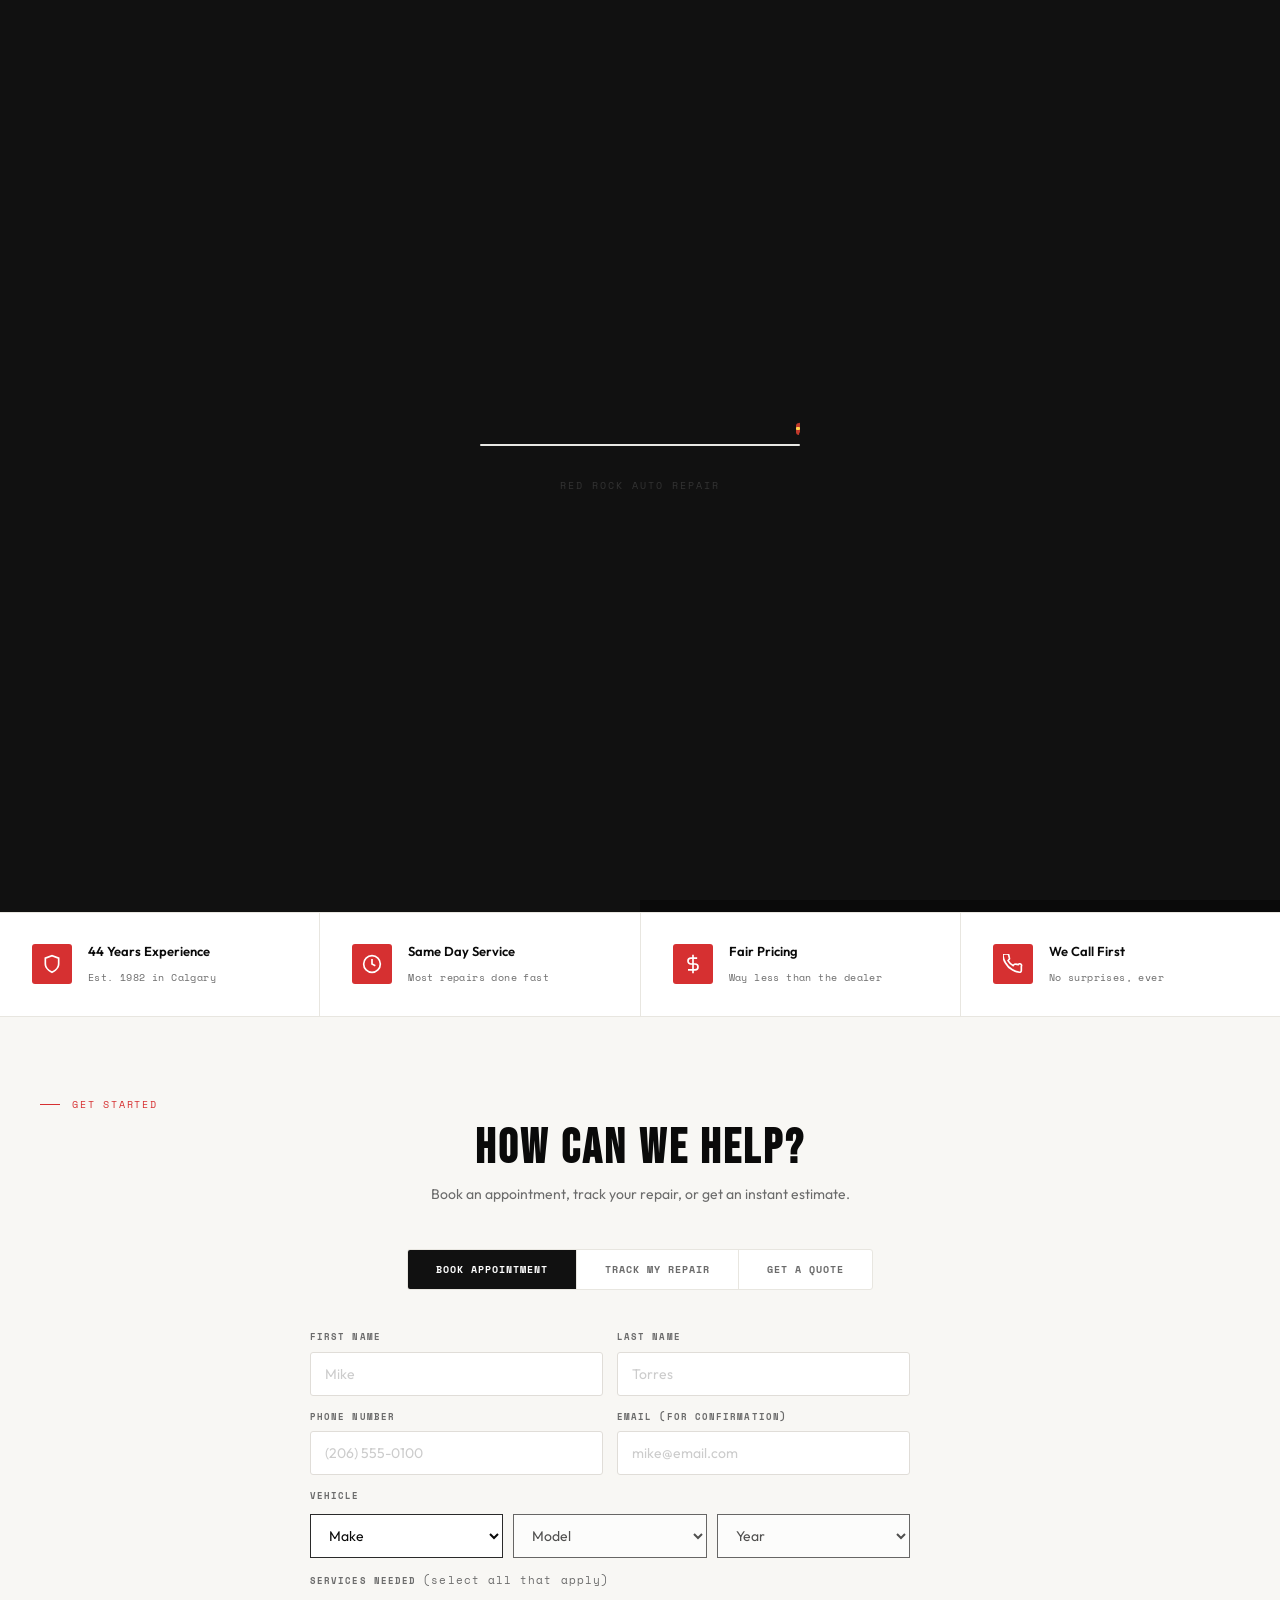
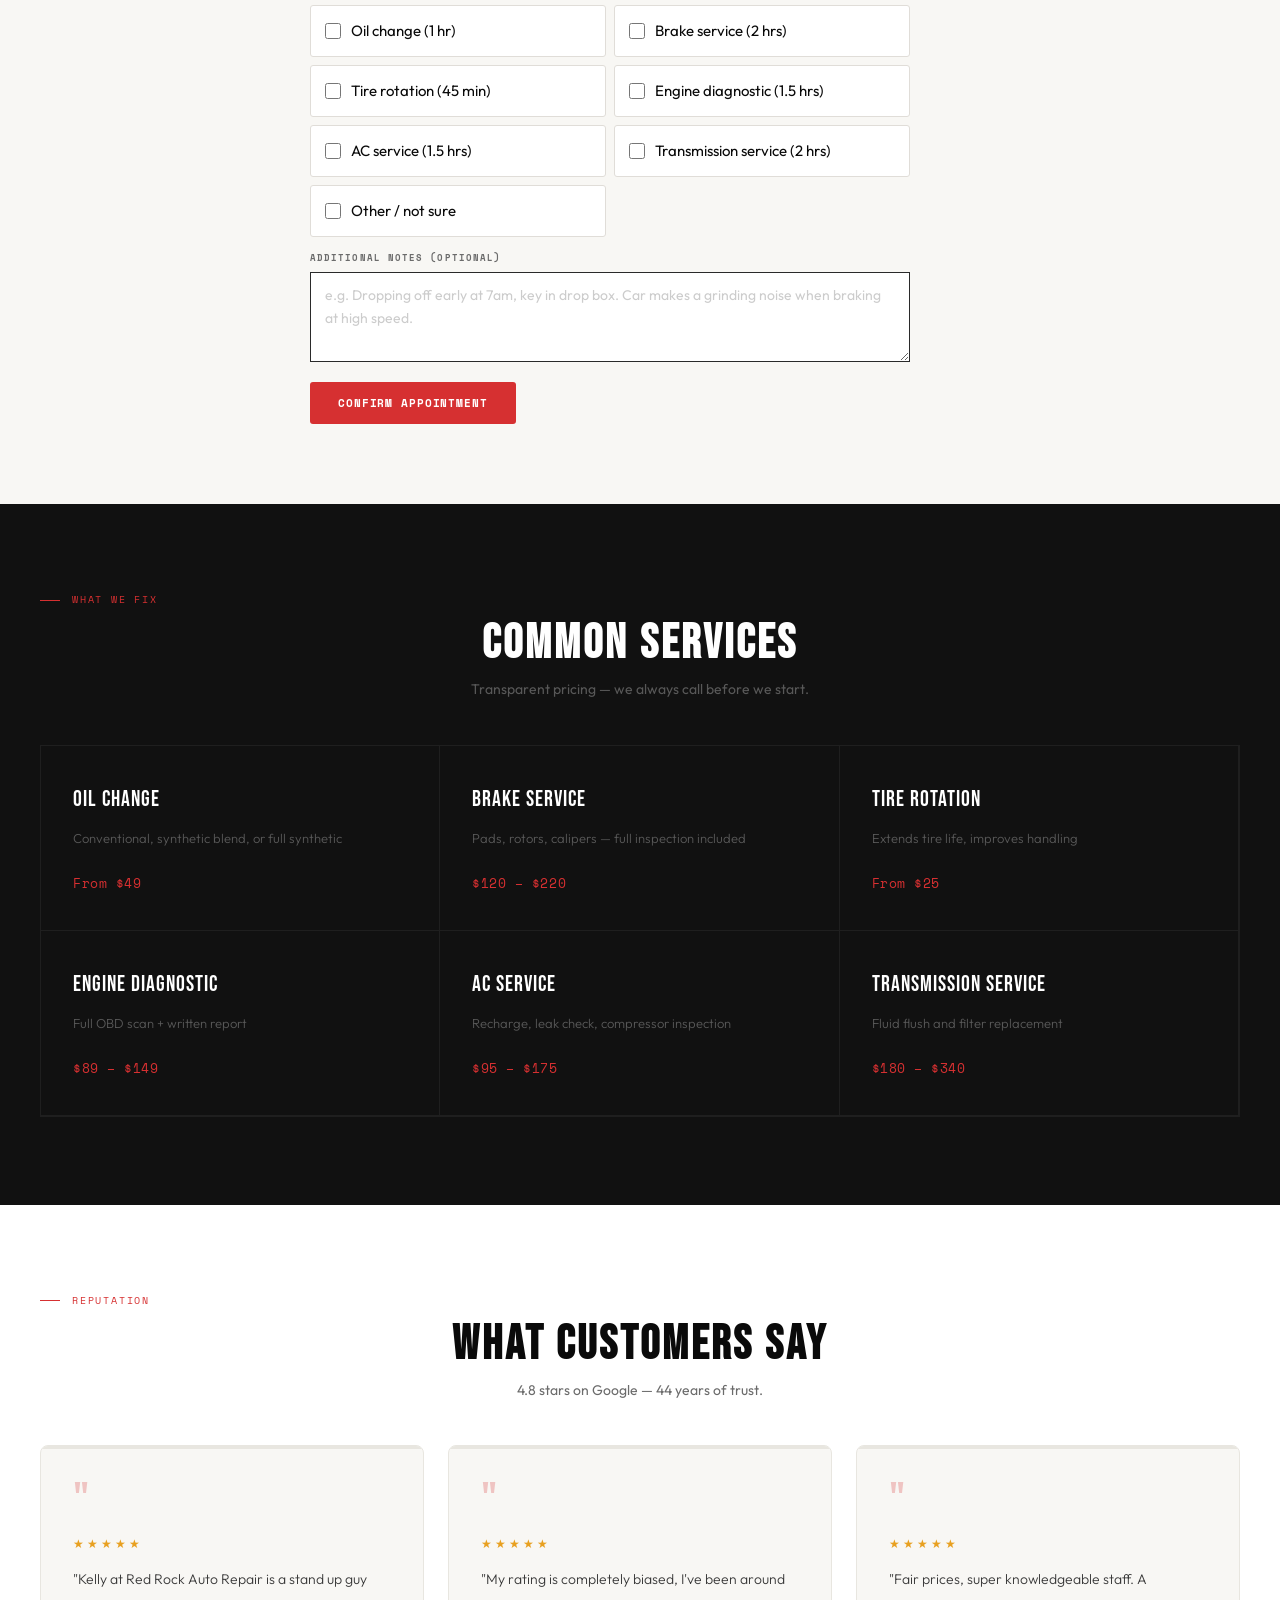
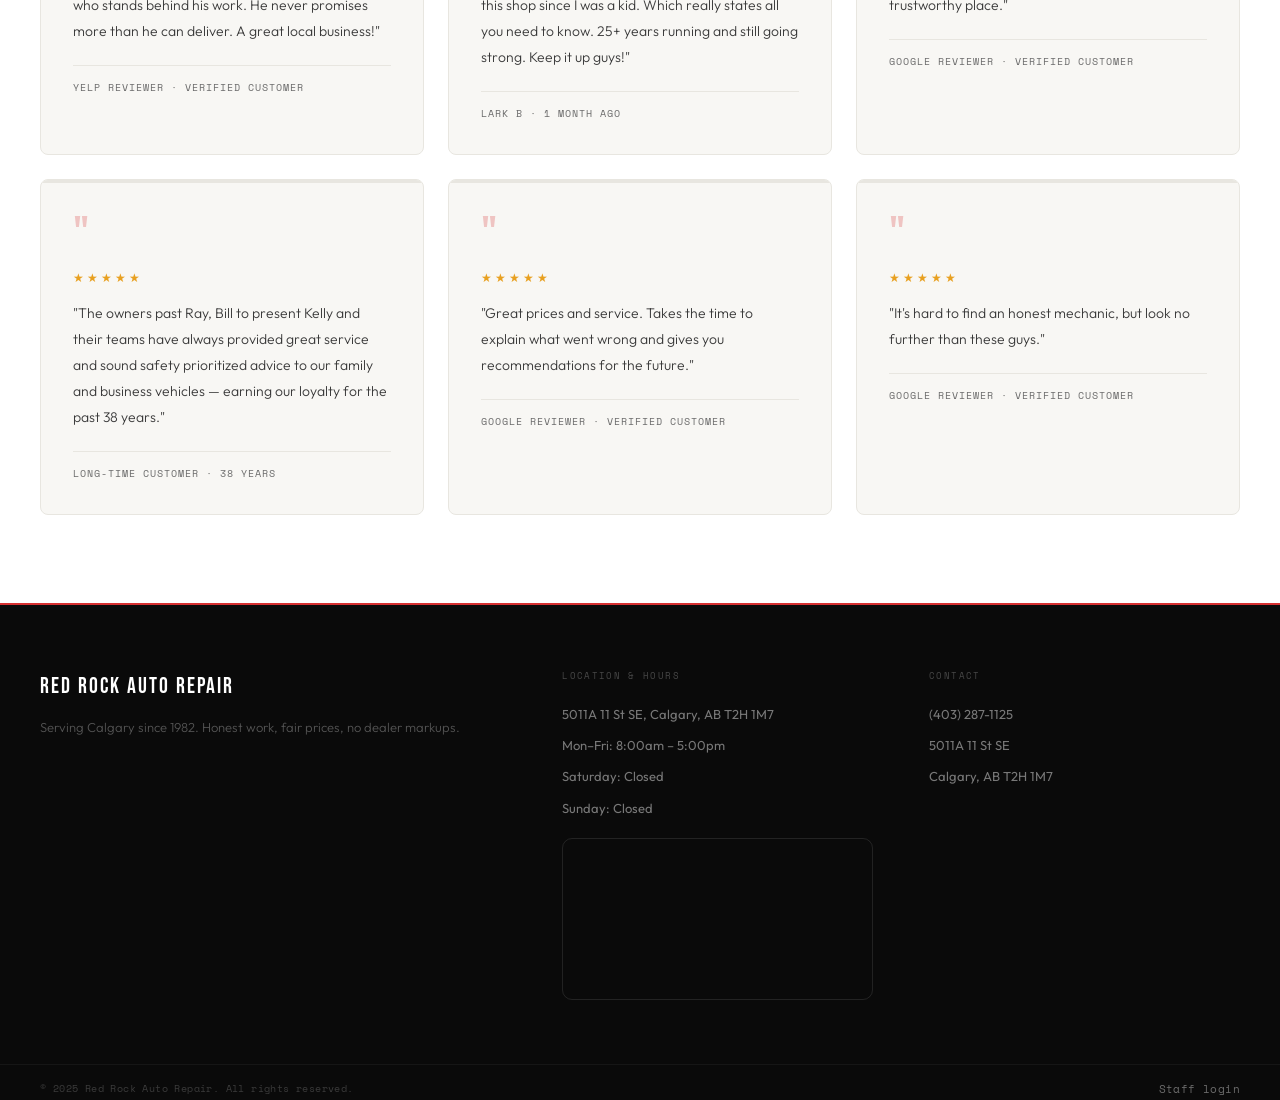
==== commit 954491e3: "Update index.html" ====
--- a/index.html
+++ b/index.html
@@ -54,19 +54,13 @@
 <!-- MAIN NAV -->
 <nav id="main-nav">
   <div class="nav-logo">
-    <svg id="nav-car-svg" width="24" height="16" viewBox="0 0 44 24" fill="none" xmlns="http://www.w3.org/2000/svg" style="transform:scaleX(-1)">
-      <rect x="6" y="8" width="32" height="12" rx="3" fill="#d63031"/>
-      <path d="M10 8 L14 2 L30 2 L34 8" fill="#d63031" stroke="#b71c1c" stroke-width="1"/>
-      <circle cx="13" cy="20" r="4" fill="#111"/>
-      <circle cx="13" cy="20" r="2" fill="#555"/>
-      <circle cx="31" cy="20" r="4" fill="#111"/>
-      <circle cx="31" cy="20" r="2" fill="#555"/>
-      <rect x="26" y="3" width="6" height="5" rx="1" fill="#90caf9" opacity="0.8"/>
-      <rect x="12" y="3" width="12" height="5" rx="1" fill="#90caf9" opacity="0.8"/>
-      <rect x="34" y="12" width="4" height="3" rx="1" fill="#ffd54f"/>
-      <rect x="6" y="12" width="4" height="3" rx="1" fill="#ef5350" opacity="0.7"/>
-    </svg>
-    Red Rock Auto
+    <div style="background:#fff;border:2.5px solid #d63031;border-radius:5px;padding:3px 10px;position:relative;text-align:center;line-height:1">
+      <div style="font-family:'Space Mono',monospace;font-size:7px;color:#111;letter-spacing:0.12em;text-align:center;margin-bottom:1px">ALBERTA</div>
+      <div style="font-family:'Bebas Neue',sans-serif;font-size:18px;letter-spacing:3px;color:#111;line-height:1">RED ROCK</div>
+      <div style="font-family:'Space Mono',monospace;font-size:7px;color:#d63031;letter-spacing:0.08em;text-align:center;margin-top:1px">AUTO REPAIR</div>
+      <div style="position:absolute;left:3px;top:50%;transform:translateY(-50%);width:5px;height:5px;border-radius:50%;background:#bbb;border:1px solid #888"></div>
+      <div style="position:absolute;right:3px;top:50%;transform:translateY(-50%);width:5px;height:5px;border-radius:50%;background:#bbb;border:1px solid #888"></div>
+    </div>
   </div>
   <ul class="nav-links">
     <li><a href="#services">Services</a></li>
--- a/style.css
+++ b/style.css
@@ -201,44 +201,80 @@
 
 @media (max-width: 768px) {
   .topbar-info { display: none; }
-  nav { top: 0; padding: 0 16px; height: 56px; }
+
+  /* Nav */
+  nav { top: 0; padding: 0 16px; height: 54px; }
   nav::after { height: 2px; }
   .nav-links { display: none; }
-  .nav-phone { font-size: 10px; padding: 7px 12px; }
+  .nav-phone { font-size: 11px; padding: 8px 14px; font-weight: 700; }
+
+  /* Hero - full dark mobile experience */
   .hero { grid-template-columns: 1fr; min-height: auto; }
-  .hero-bg-text { display: none; }
-  .hero-content { padding: 48px 20px 40px; }
-  .hero-content::after, .hero-content::before { display: none; }
+  .hero-bg-text { font-size: 80px; bottom: -4px; opacity: 1; }
+  .hero-content { padding: 52px 20px 44px; }
+  .hero-content::after { top: 12px; left: 12px; right: 12px; bottom: 12px; }
+  .hero-content::before { display: none; }
   .hero-right { display: none; }
-  .hero h1 { font-size: 56px; }
-  .hero p { font-size: 14px; max-width: 100%; }
-  .hero-actions { flex-direction: column; }
-  .hero-actions .btn { width: 100%; text-align: center; padding: 16px; }
-  .features-strip { flex-direction: column; }
-  .feature-item { border-right: none; border-bottom: 1px solid var(--stone); }
-  .tools-section { padding: 48px 16px; }
-  .section-header h2 { font-size: 36px; }
-  .tab-nav { width: 100%; }
-  .tab-btn { flex: 1; text-align: center; padding: 10px 4px; font-size: 9px; }
+  .hero h1 { font-size: 64px; line-height: 0.88; }
+  .hero p { font-size: 14px; max-width: 100%; margin-bottom: 32px; }
+  .hero-actions { flex-direction: column; gap: 10px; }
+  .hero-actions .btn { width: 100%; text-align: center; padding: 16px; font-size: 12px; }
+
+  /* Features strip - 2x2 grid on mobile */
+  .features-strip { display: grid; grid-template-columns: 1fr 1fr; }
+  .feature-item { border-right: 1px solid var(--stone); border-bottom: 1px solid var(--stone); padding: 18px 14px; gap: 10px; }
+  .feature-item:nth-child(2), .feature-item:nth-child(4) { border-right: none; }
+  .feature-item:nth-child(3), .feature-item:nth-child(4) { border-bottom: none; }
+  .feature-icon { width: 32px; height: 32px; flex-shrink: 0; }
+  .feature-label { font-size: 12px; }
+  .feature-sub { font-size: 9px; }
+
+  /* Tools section */
+  .tools-section { padding: 52px 16px; }
+  .section-header h2 { font-size: 38px; }
+  .section-header p { font-size: 13px; }
+  .tab-nav { width: 100%; border-radius: var(--r); }
+  .tab-btn { flex: 1; text-align: center; padding: 11px 4px; font-size: 9px; letter-spacing: 0.06em; }
   .form-grid { grid-template-columns: 1fr; }
   .quote-form { grid-template-columns: 1fr; }
   #svc-checkboxes { grid-template-columns: 1fr !important; }
   .svc-check-label { font-size: 15px !important; padding: 13px 14px !important; }
   #slots-grid { gap: 6px; }
   .slot-btn { padding: 10px 12px; font-size: 11px; }
-  .services-section { padding: 48px 16px; }
+
+  /* Services - single column, cleaner */
+  .services-section { padding: 52px 16px; }
   .services-grid { grid-template-columns: 1fr; }
-  .service-card { border-right: none; }
-  .reviews-section { padding: 48px 16px; }
-  .reviews-grid { grid-template-columns: 1fr; }
-  footer { padding: 48px 16px; grid-template-columns: 1fr; gap: 32px; }
-  .footer-bottom { padding: 14px 16px; flex-direction: column; gap: 6px; text-align: center; }
+  .service-card { border-right: none; padding: 28px 20px; }
+  .service-num { font-size: 40px; }
+  .service-name { font-size: 20px; }
+
+  /* Reviews - single column */
+  .reviews-section { padding: 52px 16px; }
+  .reviews-grid { grid-template-columns: 1fr; gap: 14px; }
+  .review-card { padding: 24px 20px; }
+  .review-quote { font-size: 36px; }
+
+  /* Footer - cleaner stacked */
+  footer { padding: 44px 16px 36px; grid-template-columns: 1fr; gap: 28px; border-top-width: 3px; }
+  .footer-brand { font-size: 20px; }
+  .footer-bottom { padding: 14px 16px; flex-direction: column; gap: 4px; text-align: center; }
+
+  /* Quote result */
   .quote-result { padding: 20px; }
+  .quote-price { font-size: 44px; }
+
+  /* Status search */
   .status-search { flex-direction: column; }
   .status-search input, .status-search button { width: 100%; }
+
   #ann-banner > div { padding: 10px 16px !important; font-size: 13px !important; flex-wrap: wrap; }
 }
+
 @media (max-width: 400px) {
-  .hero h1 { font-size: 44px; }
-  .tab-btn { font-size: 8px; padding: 8px 2px; }
+  .hero h1 { font-size: 52px; }
+  .features-strip { grid-template-columns: 1fr; }
+  .feature-item { border-right: none !important; }
+  .tab-btn { font-size: 8px; padding: 9px 2px; letter-spacing: 0.02em; }
+  .section-header h2 { font-size: 32px; }
 }
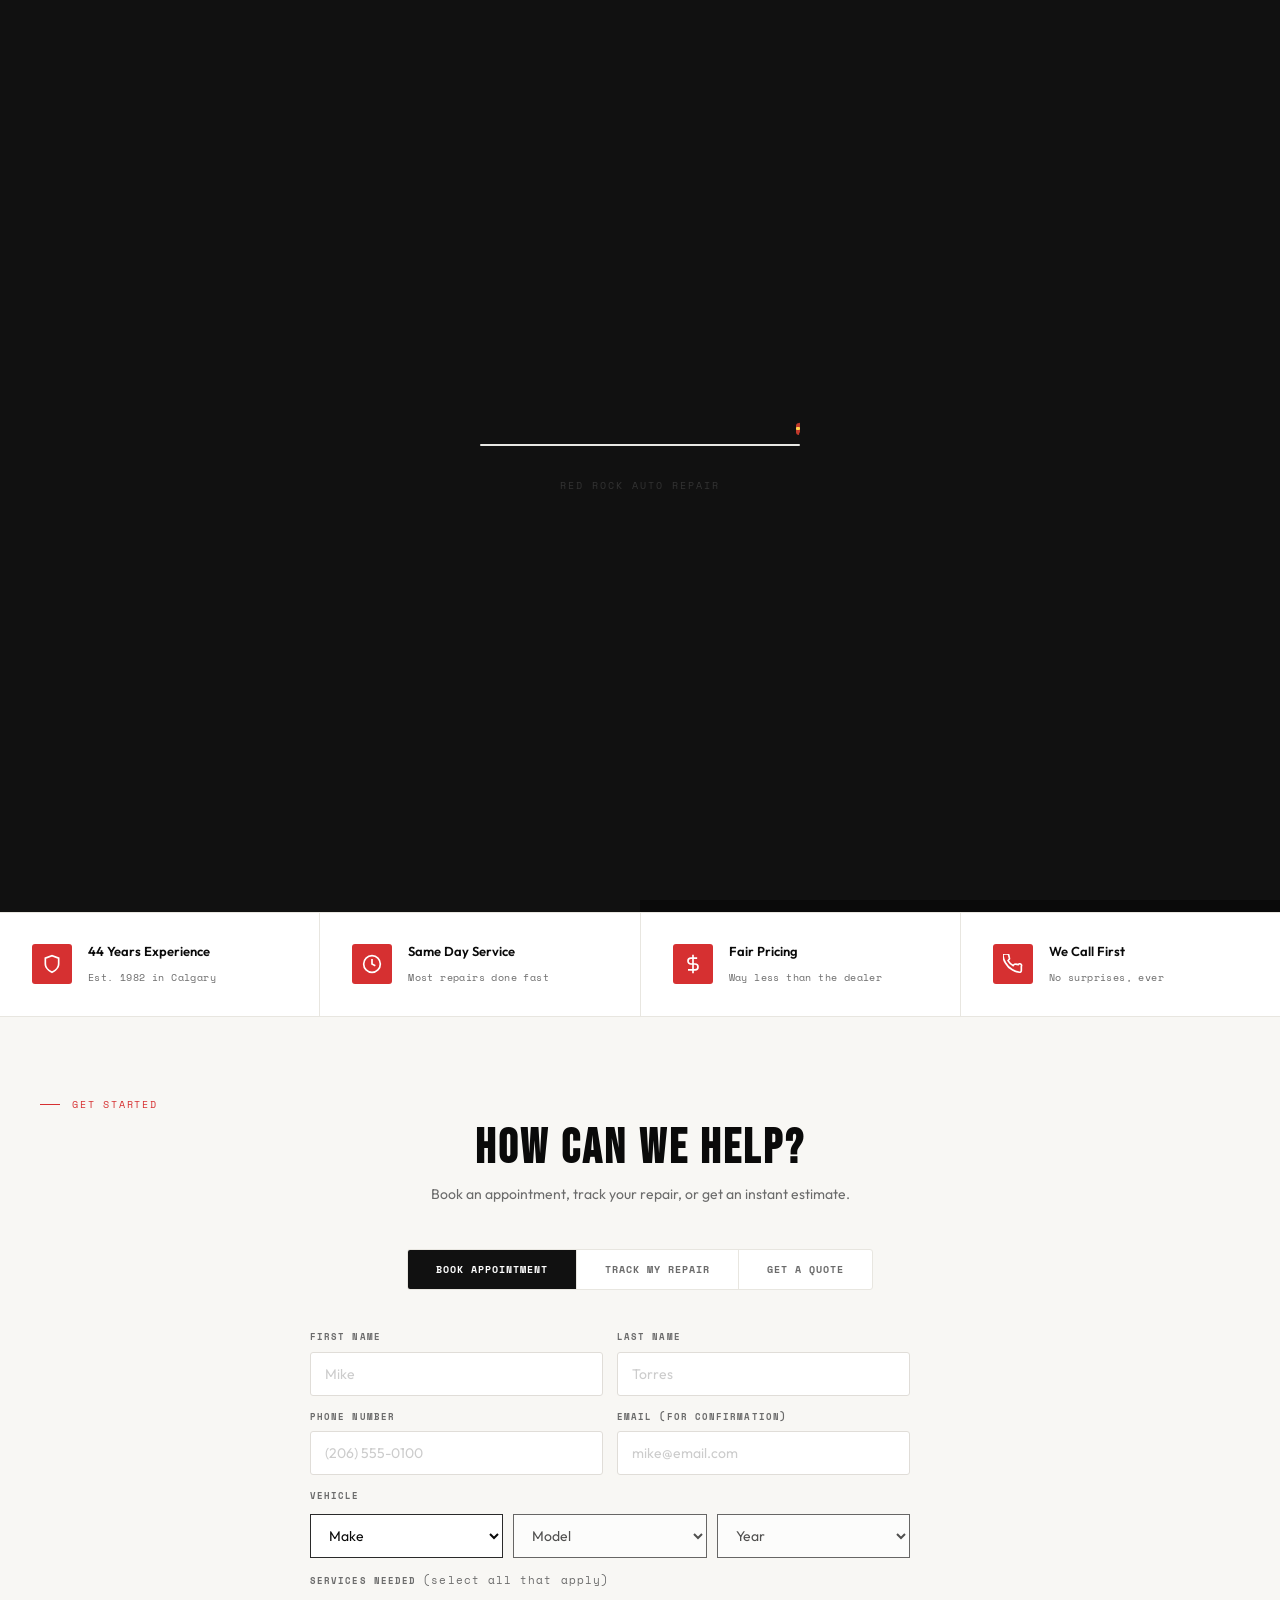
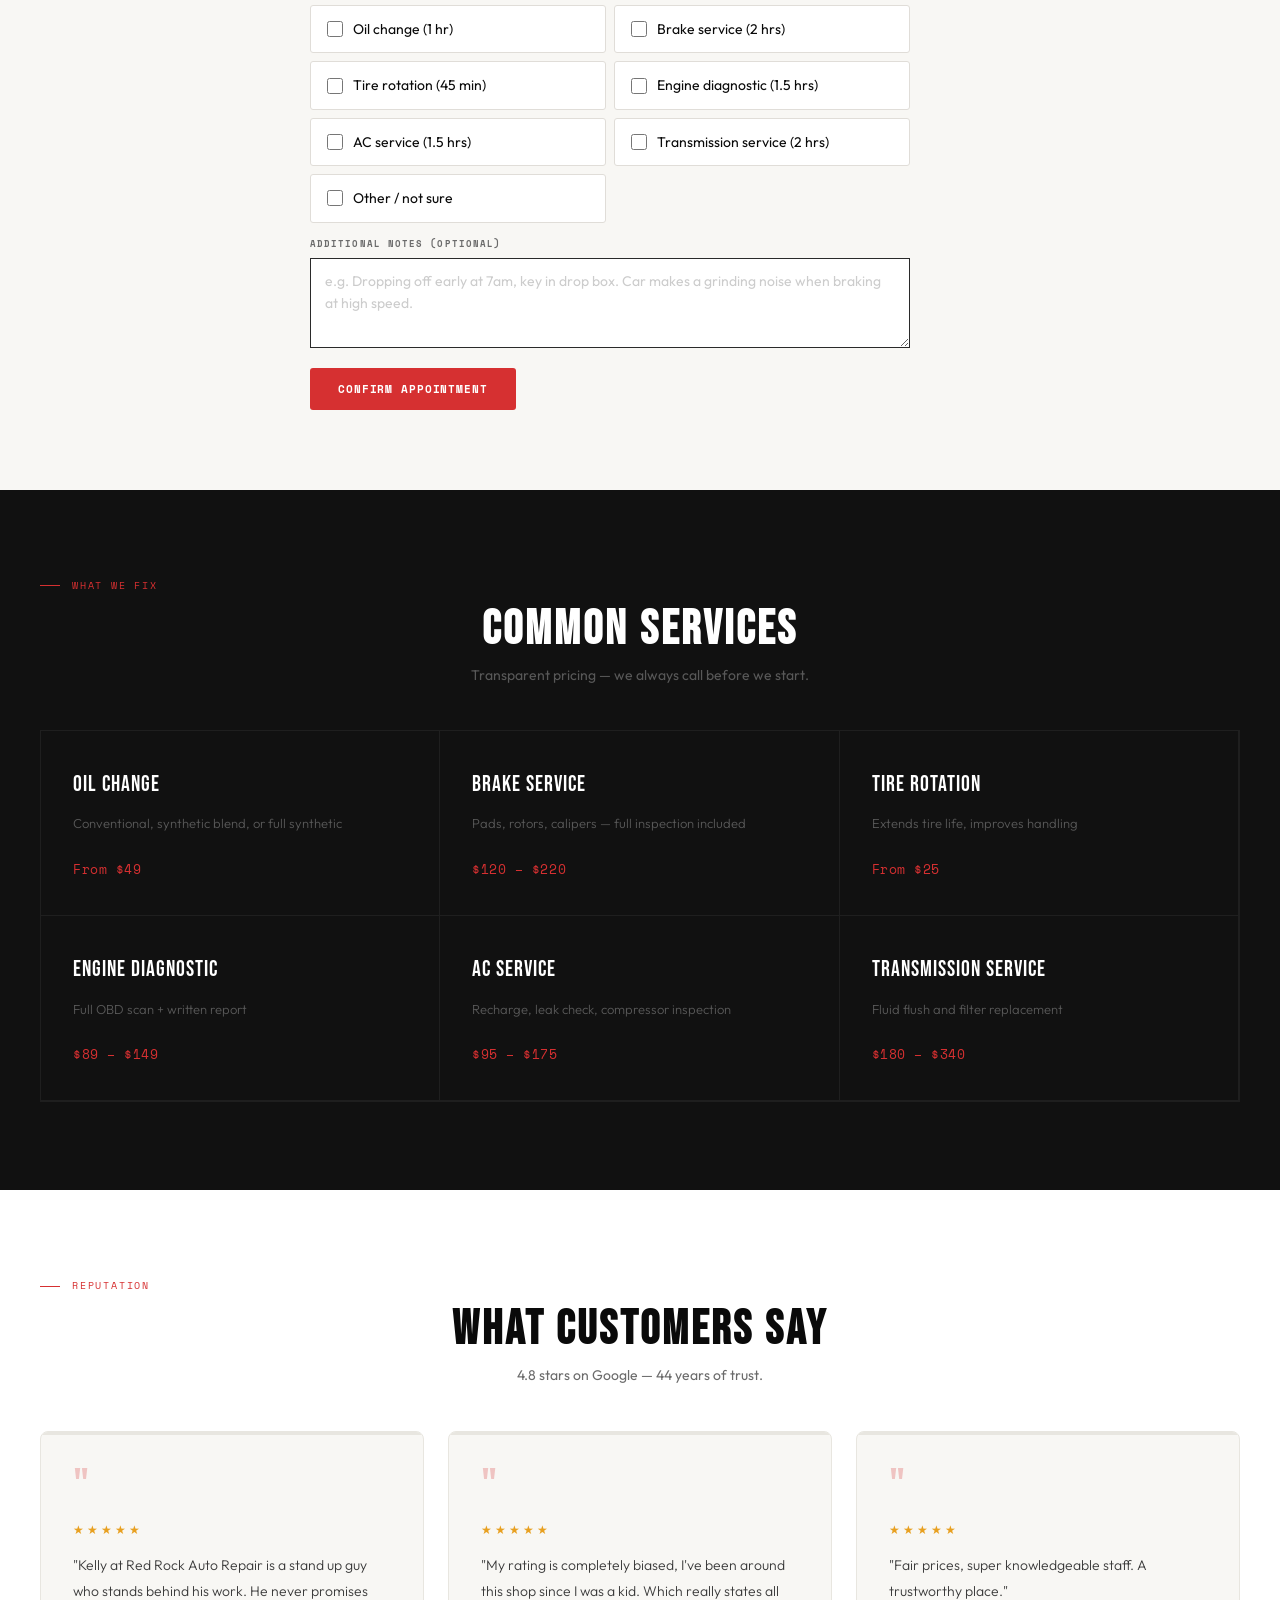
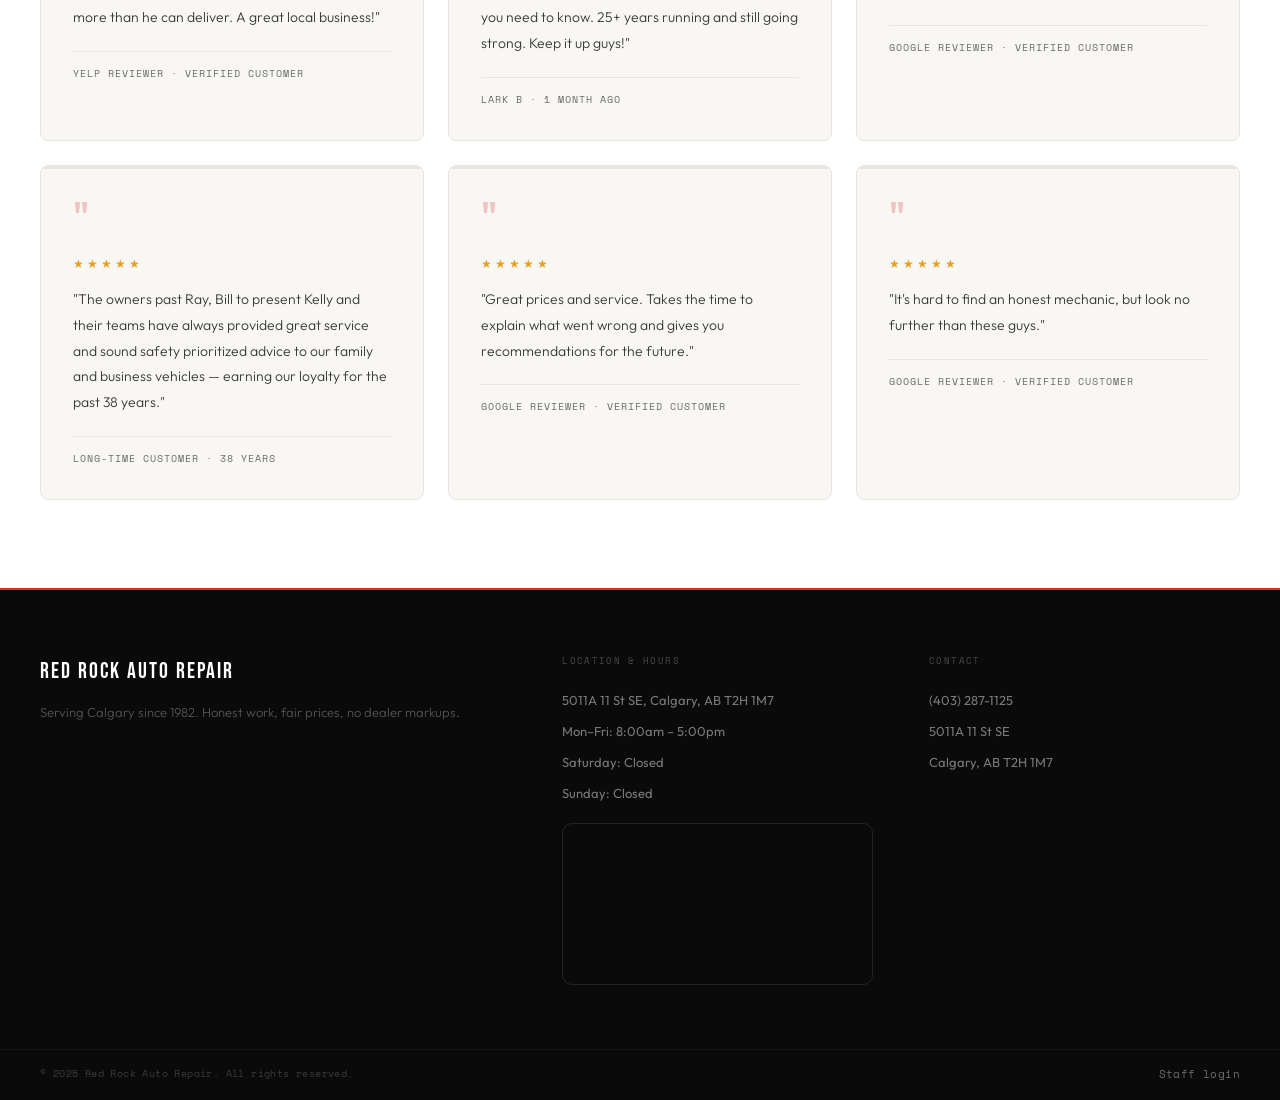
==== commit f51322fc: "Update index.html" ====
--- a/index.html
+++ b/index.html
@@ -54,12 +54,12 @@
 <!-- MAIN NAV -->
 <nav id="main-nav">
   <div class="nav-logo">
-    <div style="background:#fff;border:2.5px solid #d63031;border-radius:5px;padding:3px 10px;position:relative;text-align:center;line-height:1">
-      <div style="font-family:'Space Mono',monospace;font-size:7px;color:#111;letter-spacing:0.12em;text-align:center;margin-bottom:1px">ALBERTA</div>
-      <div style="font-family:'Bebas Neue',sans-serif;font-size:18px;letter-spacing:3px;color:#111;line-height:1">RED ROCK</div>
-      <div style="font-family:'Space Mono',monospace;font-size:7px;color:#d63031;letter-spacing:0.08em;text-align:center;margin-top:1px">AUTO REPAIR</div>
-      <div style="position:absolute;left:3px;top:50%;transform:translateY(-50%);width:5px;height:5px;border-radius:50%;background:#bbb;border:1px solid #888"></div>
-      <div style="position:absolute;right:3px;top:50%;transform:translateY(-50%);width:5px;height:5px;border-radius:50%;background:#bbb;border:1px solid #888"></div>
+    <div style="background:#fff;border:3px solid #d63031;border-radius:5px;padding:4px 14px;position:relative;text-align:center;line-height:1">
+      <div style="font-family:'Space Mono',monospace;font-size:8px;color:#111;letter-spacing:0.12em;text-align:center;margin-bottom:2px">ALBERTA</div>
+      <div style="font-family:'Bebas Neue',sans-serif;font-size:24px;letter-spacing:4px;color:#111;line-height:1">RED ROCK</div>
+      <div style="font-family:'Space Mono',monospace;font-size:8px;color:#d63031;letter-spacing:0.08em;text-align:center;margin-top:2px">AUTO REPAIR</div>
+      <div style="position:absolute;left:4px;top:50%;transform:translateY(-50%);width:6px;height:6px;border-radius:50%;background:#bbb;border:1px solid #888"></div>
+      <div style="position:absolute;right:4px;top:50%;transform:translateY(-50%);width:6px;height:6px;border-radius:50%;background:#bbb;border:1px solid #888"></div>
     </div>
   </div>
   <ul class="nav-links">
--- a/style.css
+++ b/style.css
@@ -1,4 +1,4 @@
-@import url('https://fonts.googleapis.com/css2?family=Bebas+Neue&family=Outfit:wght@300;400;500;600&family=Space+Mono:wght@400;700&display=swap');
+@import url('https://fonts.googleapis.com/css2?family=Bebas+Neue&family=Outfit:wght@300;400;500;600&family=Space+Mono:wght@400;700&family=Righteous&display=swap');
 
 :root {
   --red: #d63031; --red-dark: #b71c1c;
@@ -33,7 +33,7 @@
 nav { position: sticky; top: 38px; z-index: 100; background: var(--white); padding: 0 40px; display: flex; align-items: center; justify-content: space-between; height: 64px; border-bottom: 1px solid var(--stone); transition: box-shadow 0.3s; }
 nav::after { content: ""; position: absolute; bottom: 0; left: 0; width: 100%; height: 2px; background: var(--red); }
 nav.scrolled { box-shadow: 0 2px 24px rgba(0,0,0,0.06); }
-.nav-logo { font-family: var(--font-display); font-size: 19px; letter-spacing: 1.5px; text-transform: uppercase; display: flex; align-items: center; gap: 10px; color: var(--black); }
+.nav-logo { display: flex; align-items: center; gap: 10px; cursor: pointer; }
 .nav-links { display: flex; gap: 32px; list-style: none; }
 .nav-links a { font-size: 13px; font-weight: 500; color: var(--muted); cursor: pointer; transition: color 0.15s; }
 .nav-links a:hover { color: var(--text); }
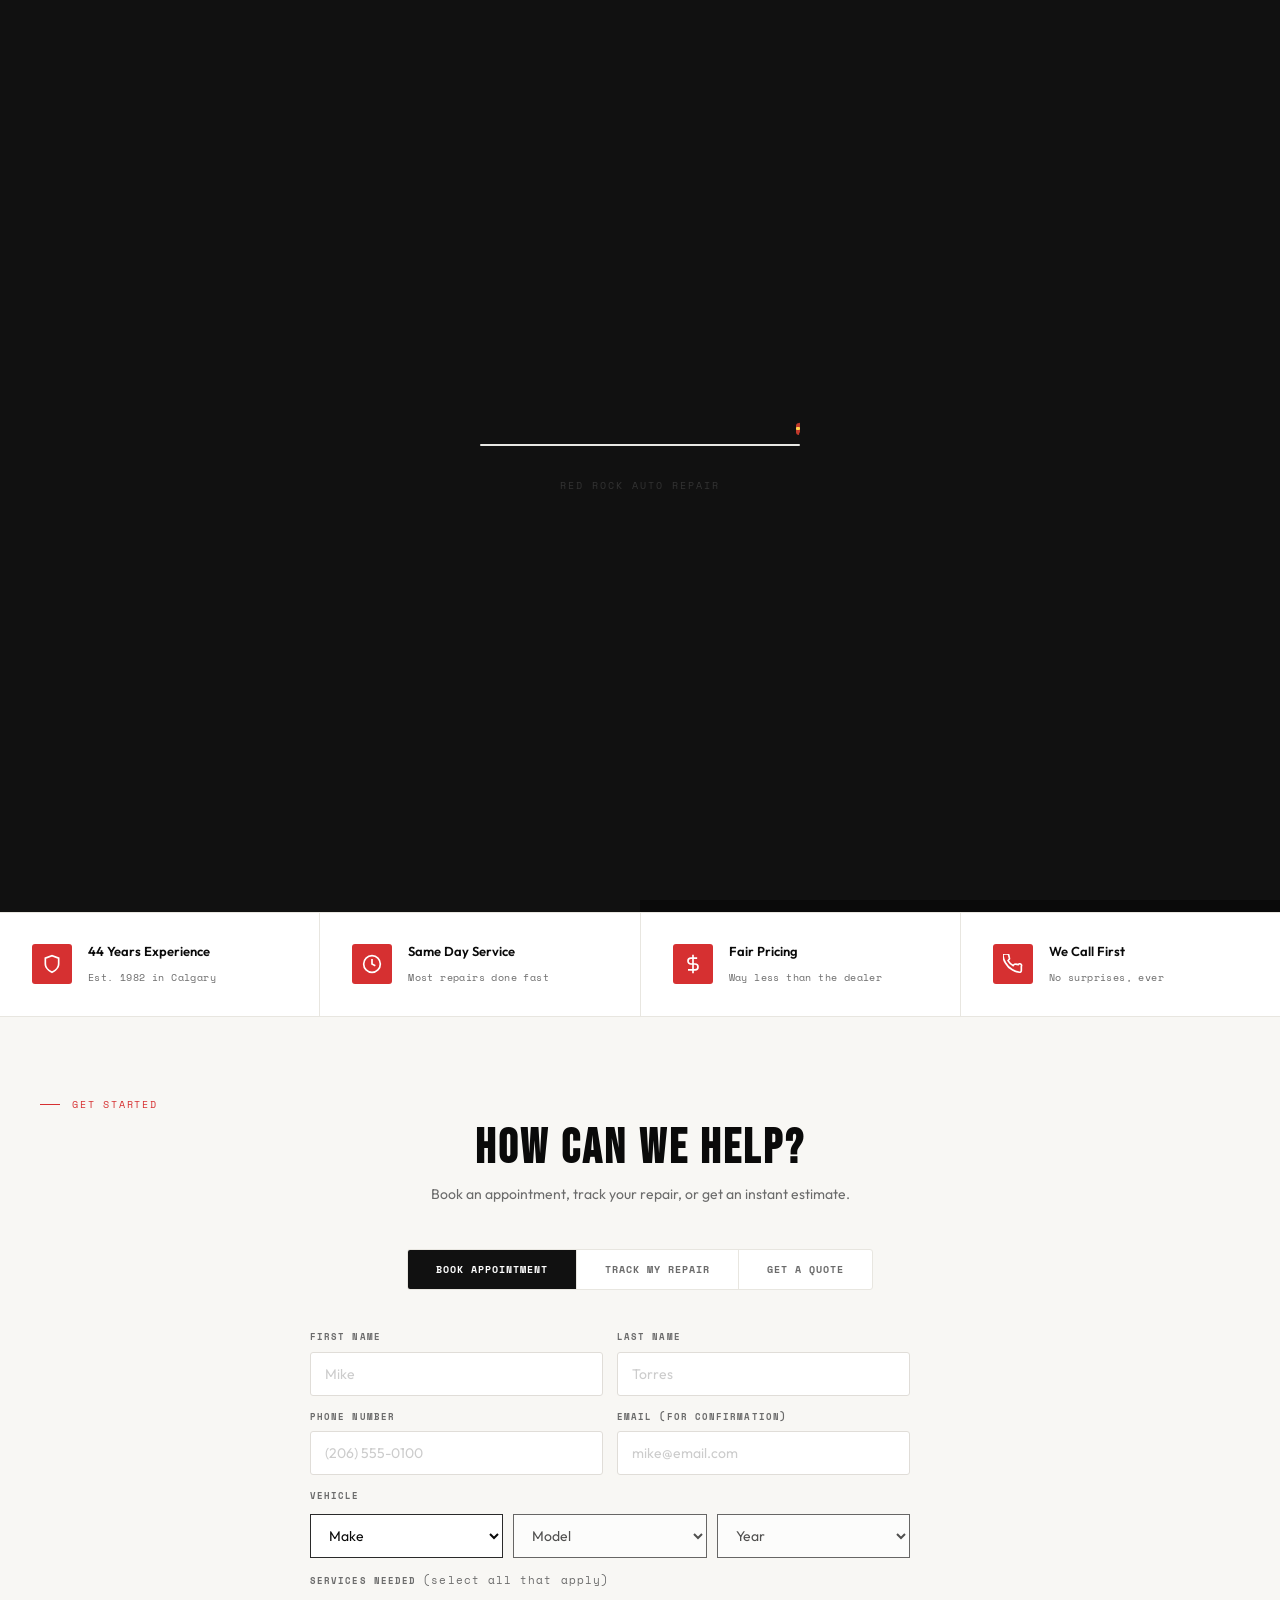
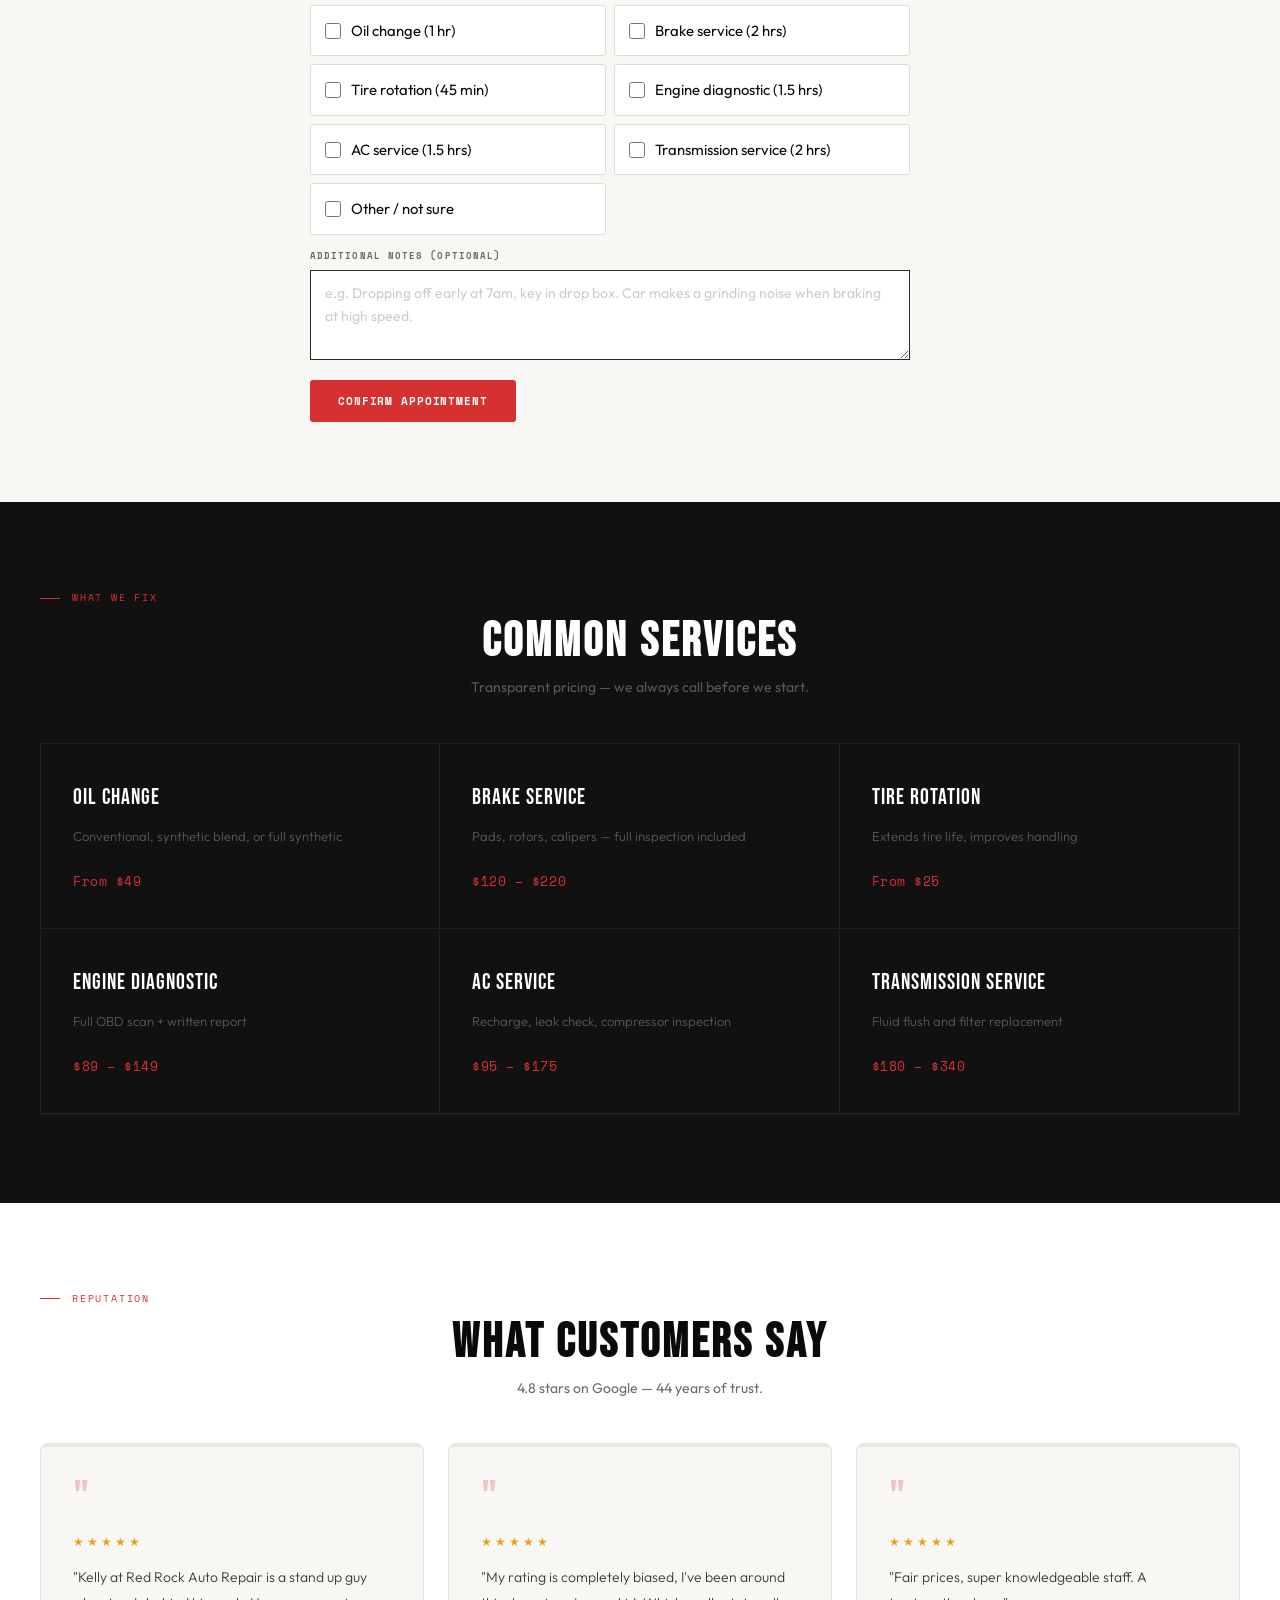
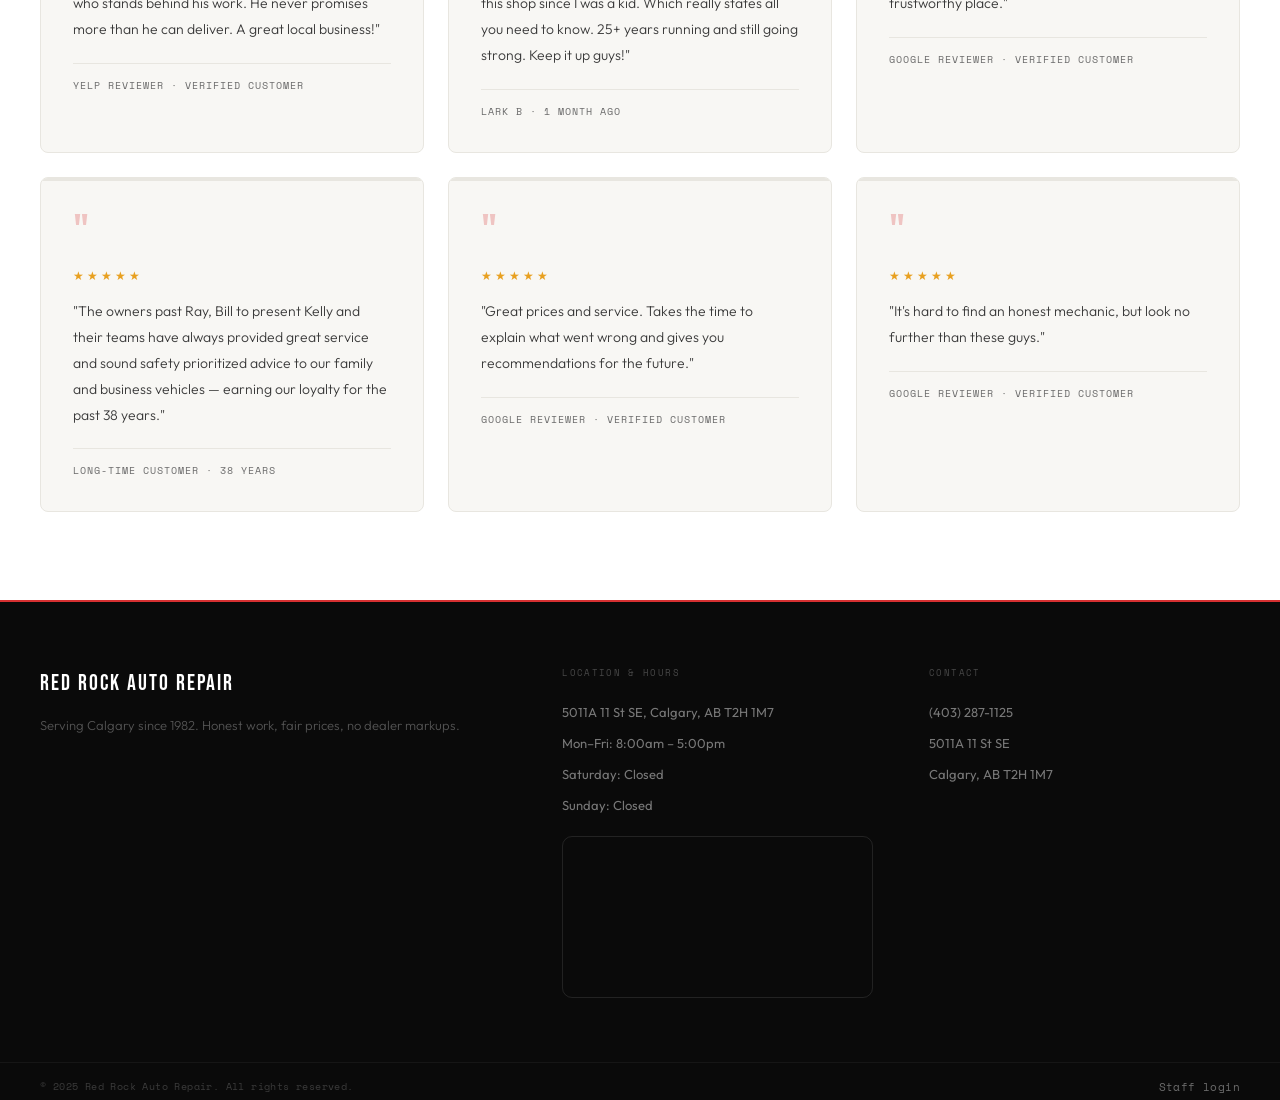
==== commit 309674b4: "Update index.html" ====
--- a/index.html
+++ b/index.html
@@ -54,6 +54,18 @@
 <!-- MAIN NAV -->
 <nav id="main-nav">
   <div class="nav-logo">
+    <svg id="nav-car-svg" width="28" height="18" viewBox="0 0 44 24" fill="none" xmlns="http://www.w3.org/2000/svg" style="transform:scaleX(-1);flex-shrink:0">
+      <rect x="6" y="8" width="32" height="12" rx="3" fill="#d63031"/>
+      <path d="M10 8 L14 2 L30 2 L34 8" fill="#d63031" stroke="#b71c1c" stroke-width="1"/>
+      <circle cx="13" cy="20" r="4" fill="#111"/>
+      <circle cx="13" cy="20" r="2" fill="#555"/>
+      <circle cx="31" cy="20" r="4" fill="#111"/>
+      <circle cx="31" cy="20" r="2" fill="#555"/>
+      <rect x="26" y="3" width="6" height="5" rx="1" fill="#90caf9" opacity="0.8"/>
+      <rect x="12" y="3" width="12" height="5" rx="1" fill="#90caf9" opacity="0.8"/>
+      <rect x="34" y="12" width="4" height="3" rx="1" fill="#ffd54f"/>
+      <rect x="6" y="12" width="4" height="3" rx="1" fill="#ef5350" opacity="0.7"/>
+    </svg>
     <div style="background:#fff;border:3px solid #d63031;border-radius:5px;padding:4px 14px;position:relative;text-align:center;line-height:1">
       <div style="font-family:'Space Mono',monospace;font-size:8px;color:#111;letter-spacing:0.12em;text-align:center;margin-bottom:2px">ALBERTA</div>
       <div style="font-family:'Bebas Neue',sans-serif;font-size:24px;letter-spacing:4px;color:#111;line-height:1">RED ROCK</div>
